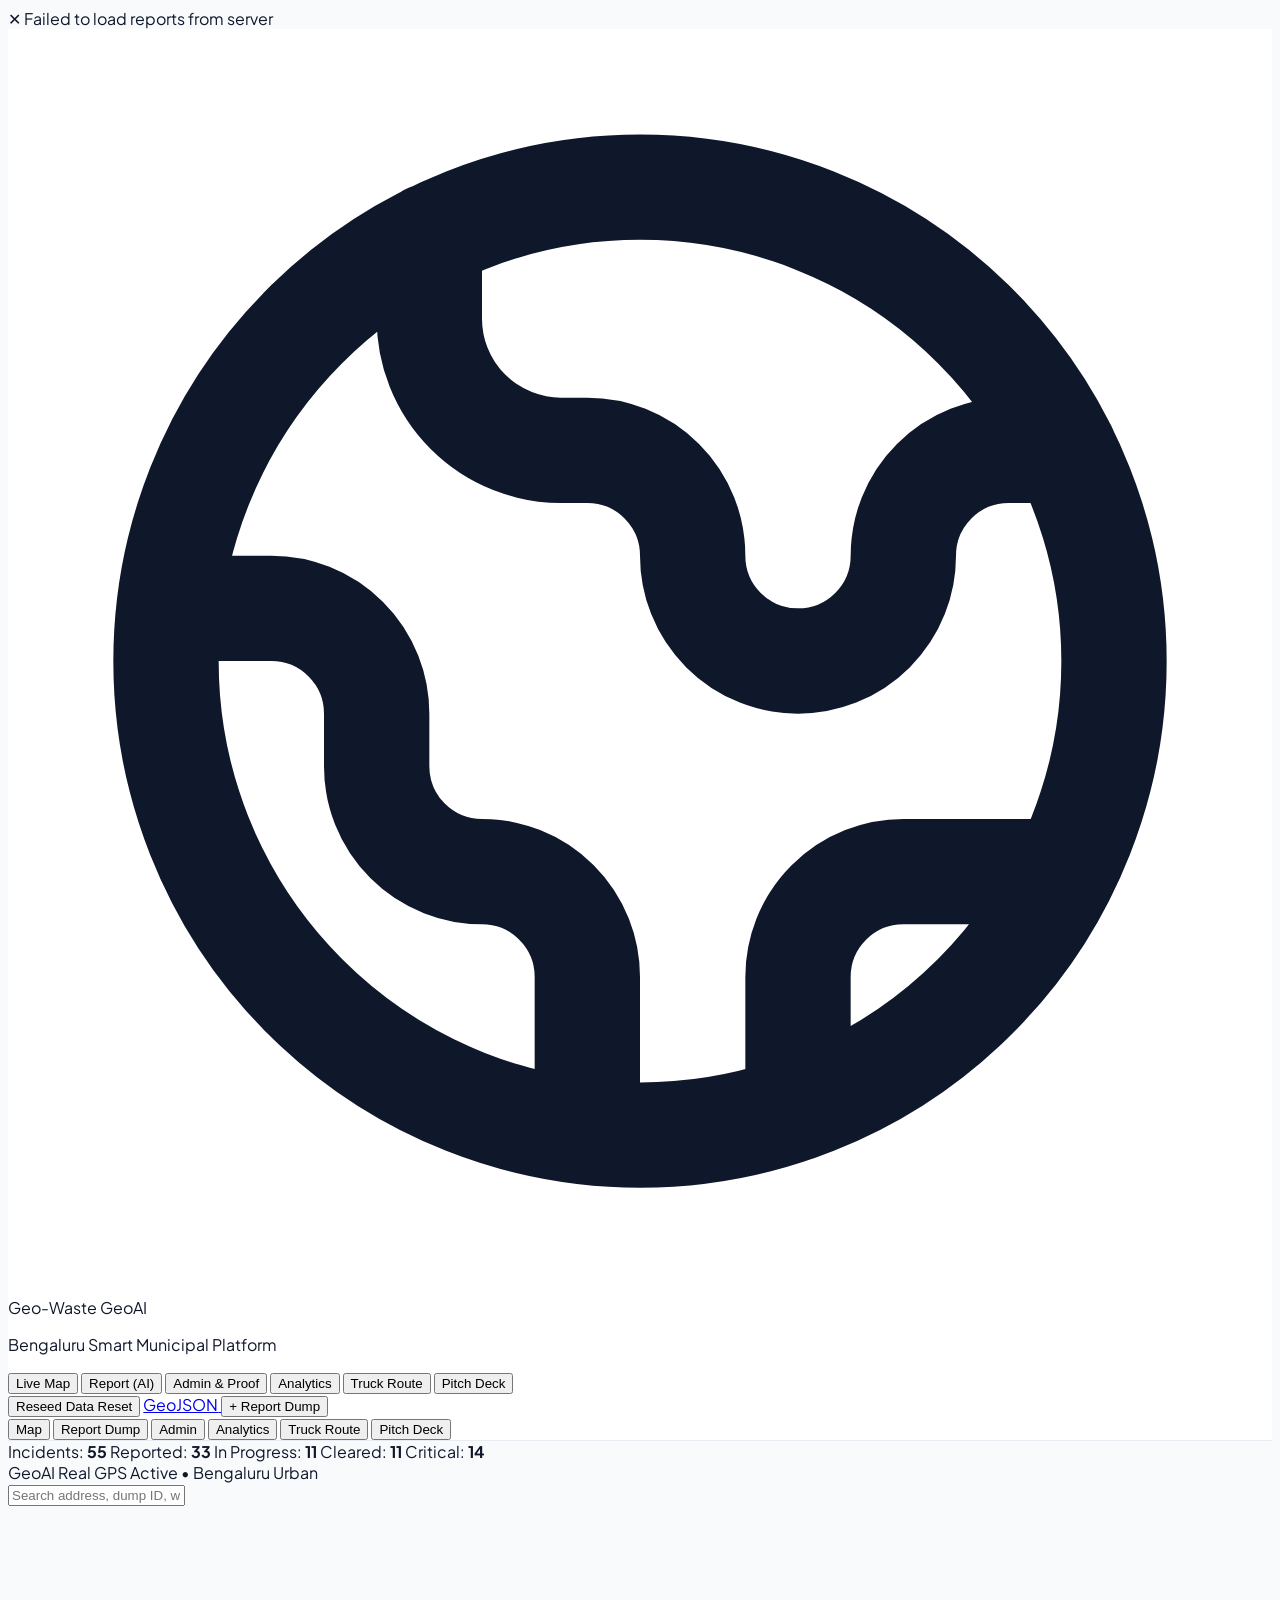
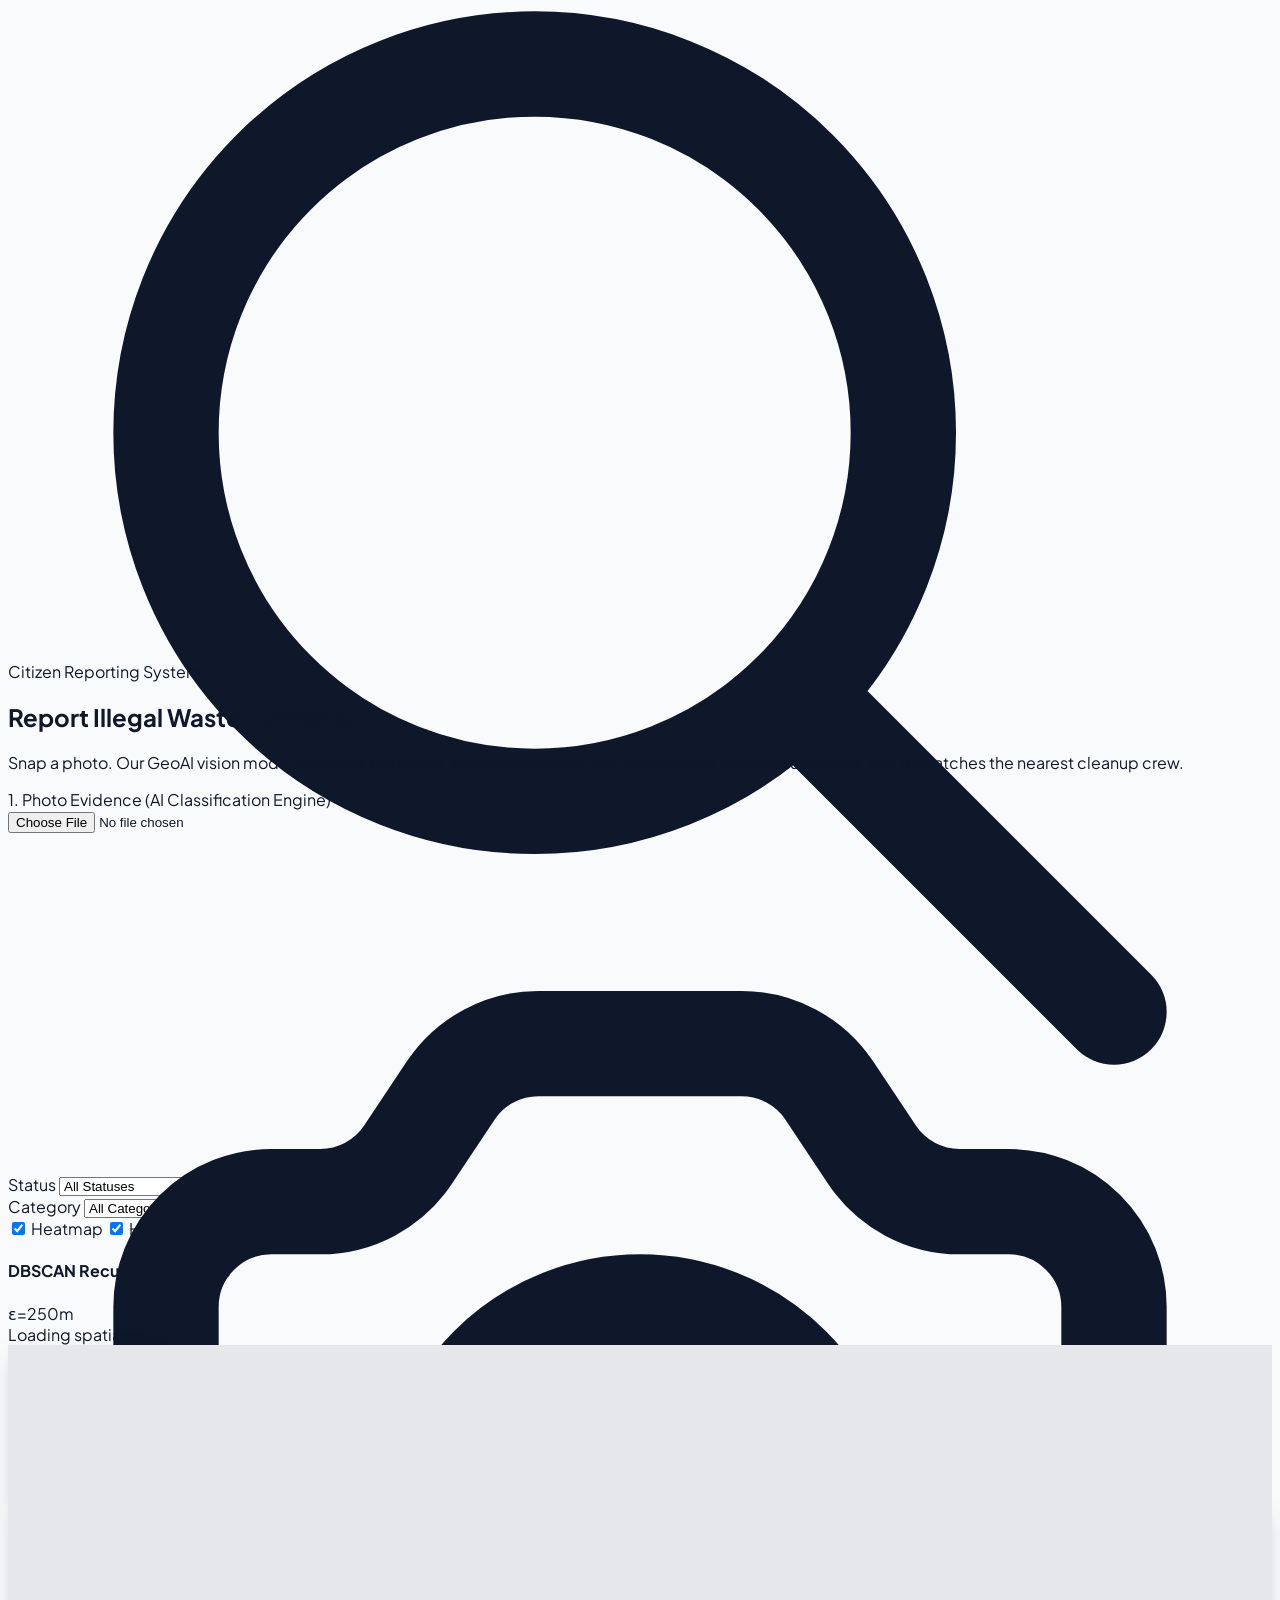
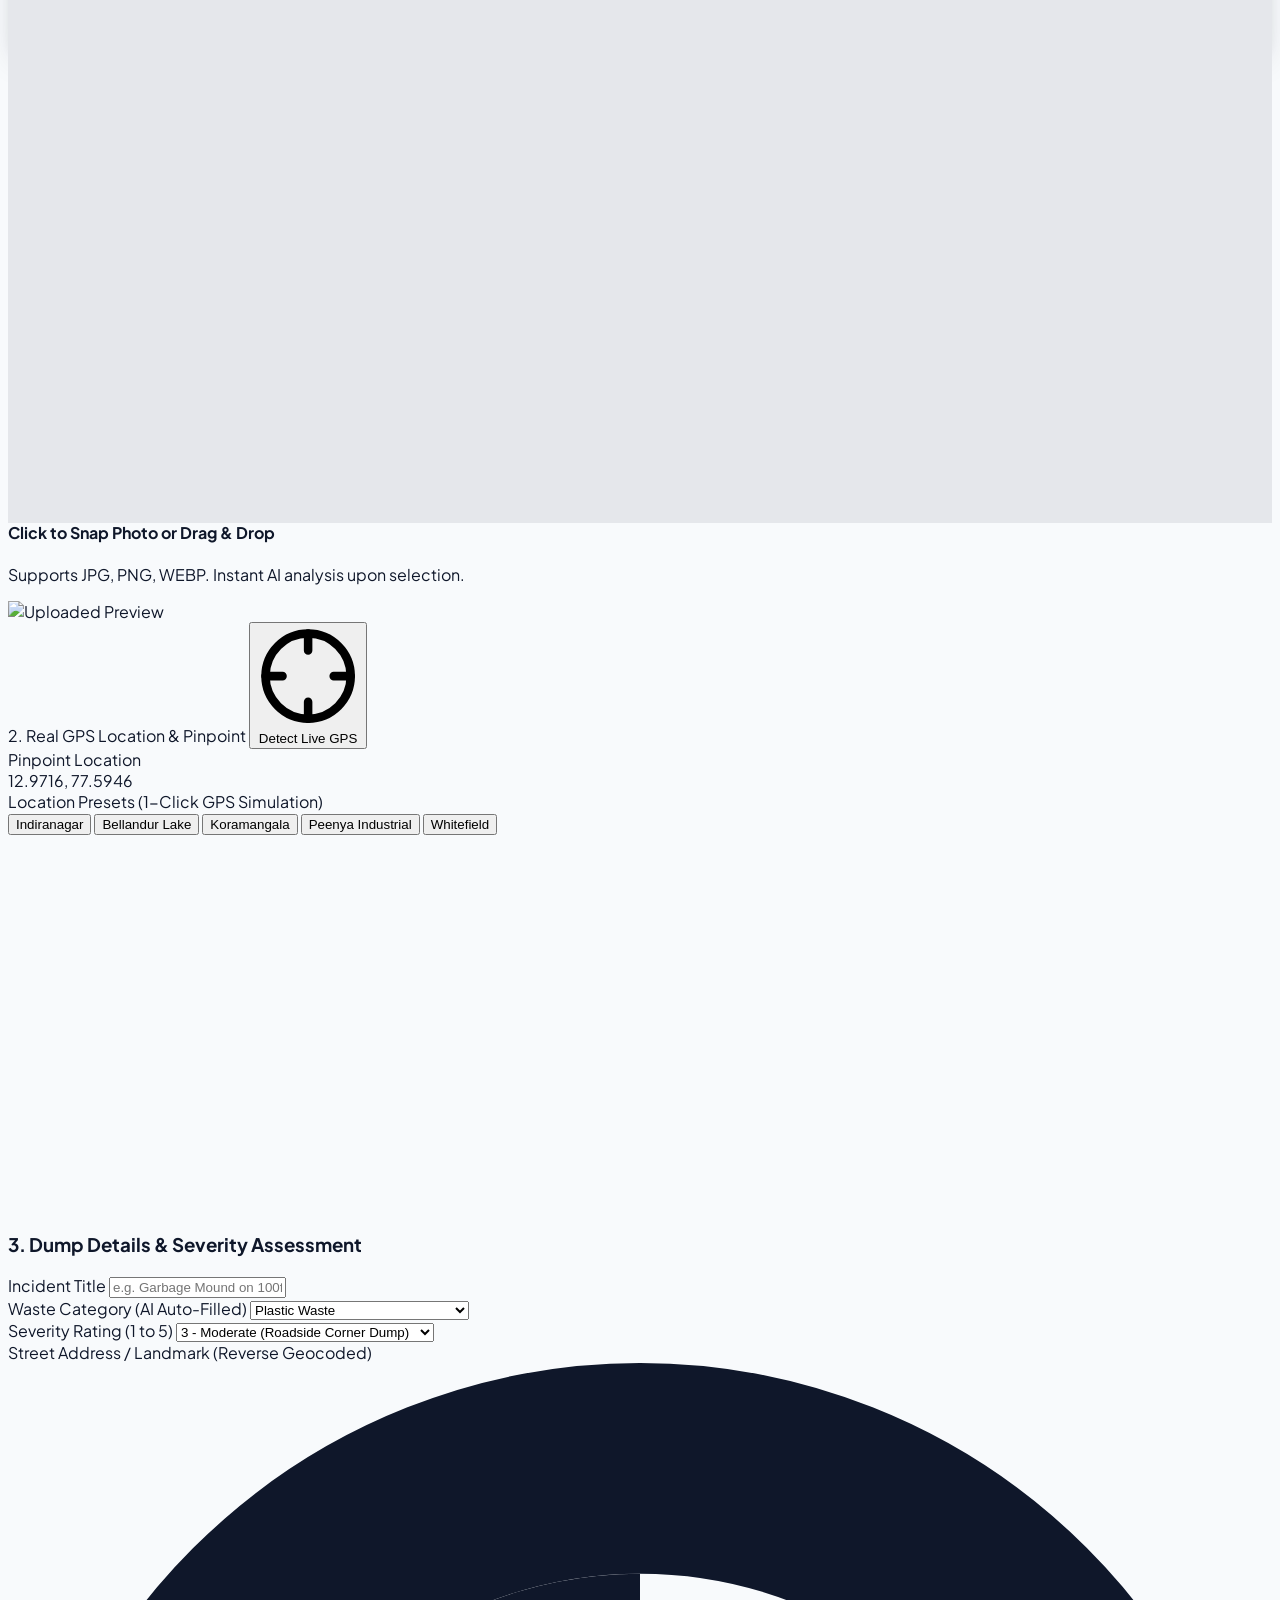
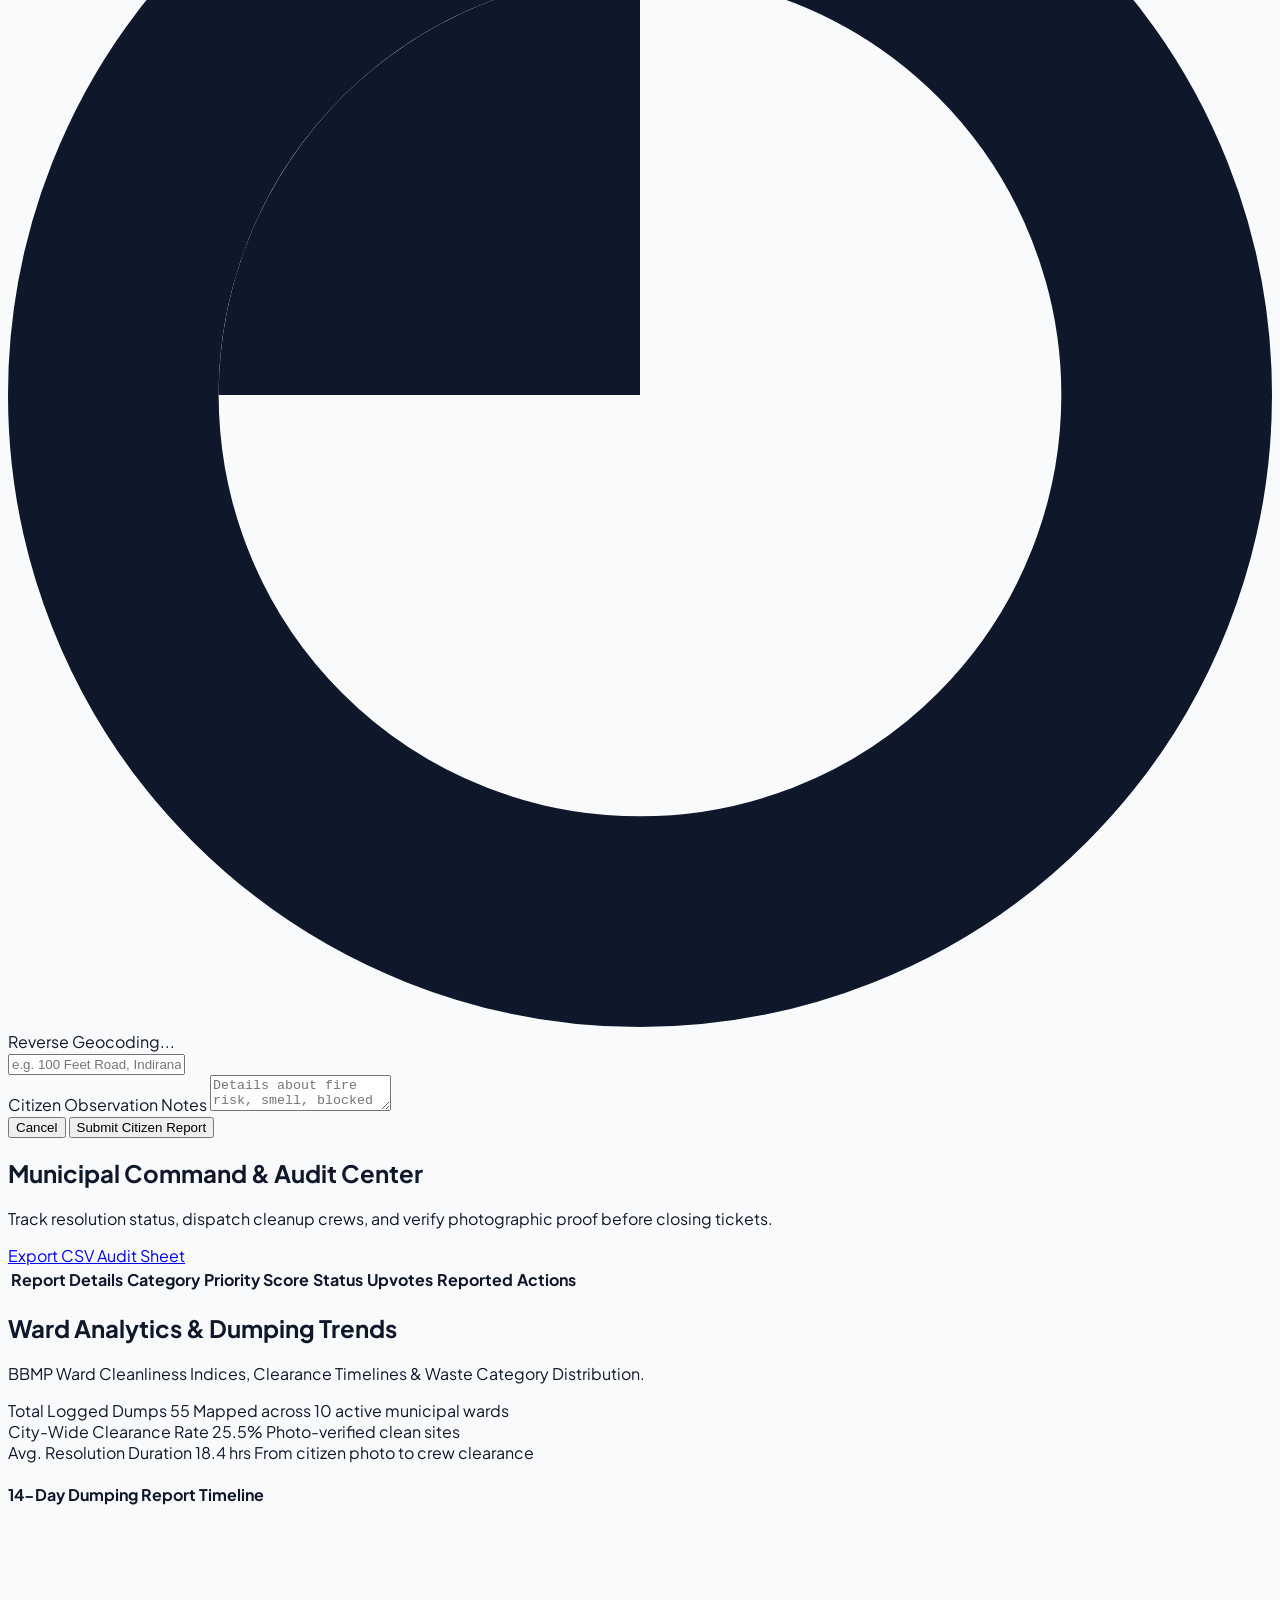
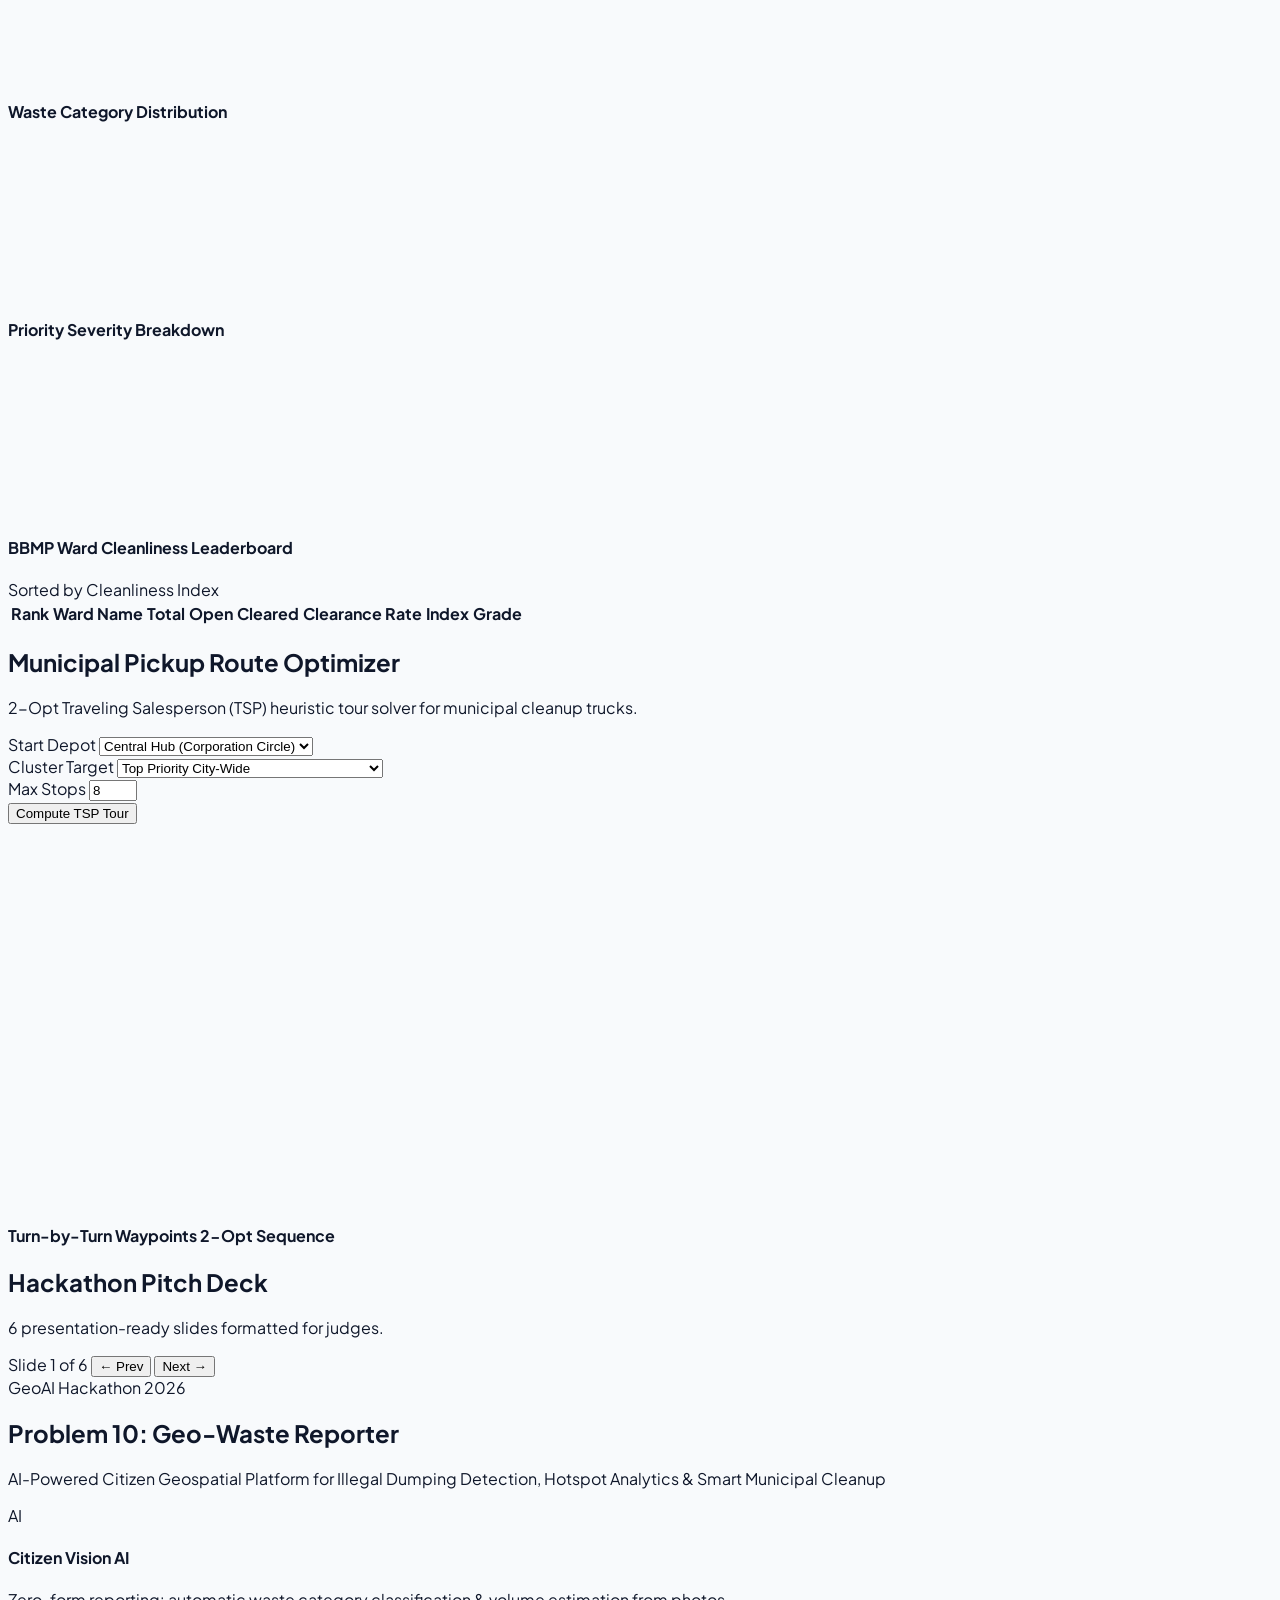
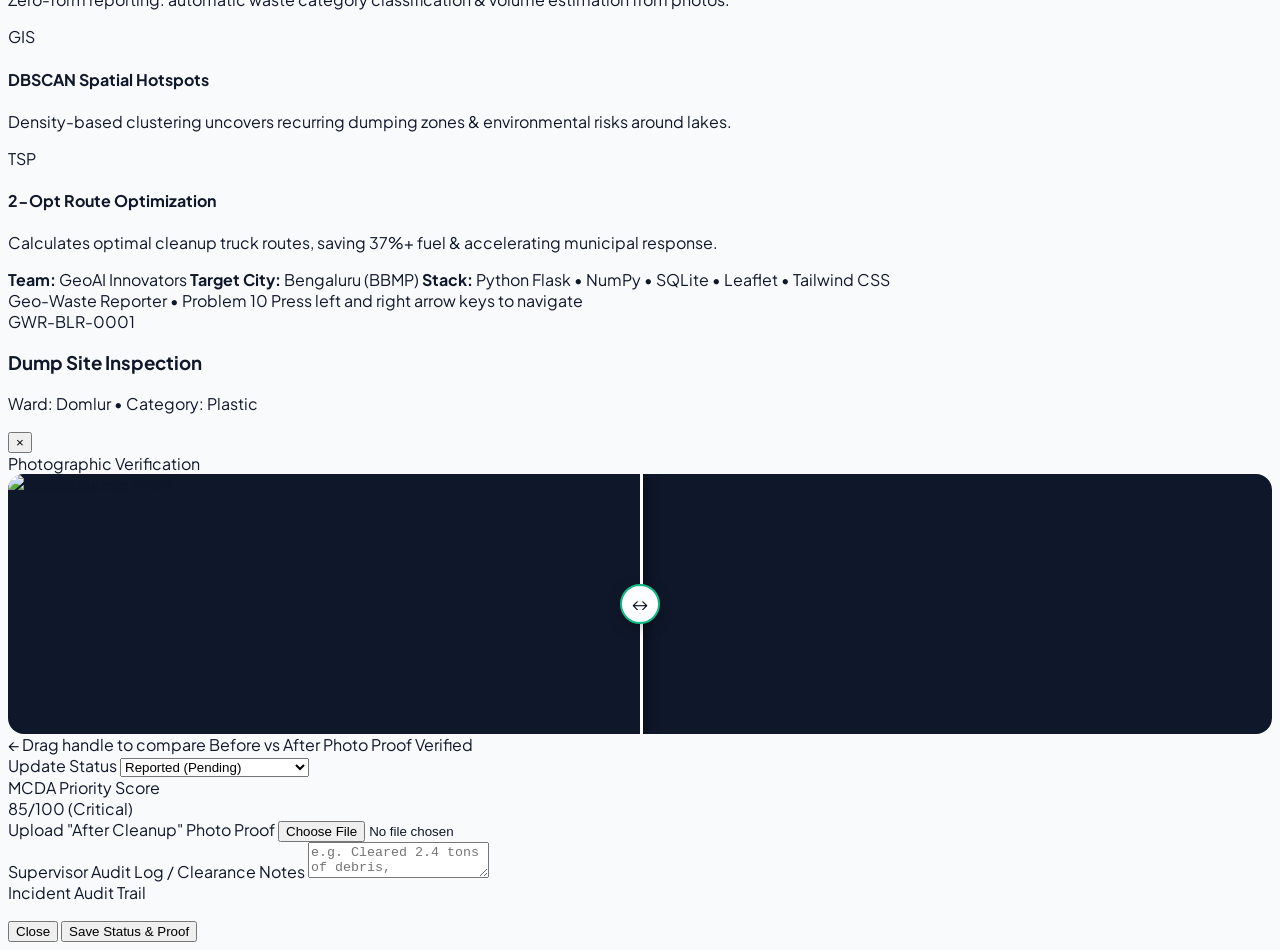
==== static/index.html @ 6b2dd048 "Type-aware urgency scoring, hazard escalation, OSM receptor data" ====
<!DOCTYPE html>
<html lang="en">
<head>
  <meta charset="UTF-8">
  <meta name="viewport" content="width=device-width, initial-scale=1.0">
  <title>Geo-Waste Reporter | AI & Geospatial Citizen Waste Platform</title>

  <!-- Tailwind CSS CDN -->
  <script src="https://cdn.tailwindcss.com"></script>

  <!-- Leaflet CSS & JS -->
  <link rel="stylesheet" href="https://unpkg.com/leaflet@1.9.4/dist/leaflet.css" integrity="sha256-p4NxAoJBhIIN+hmNHrzRCf9tD/miZyoHS5obTRR9BMY=" crossorigin="" />
  <script src="https://unpkg.com/leaflet@1.9.4/dist/leaflet.js" integrity="sha256-20nQCchB9co0qIjJZRGuk2/Z9VM+kNiyxNV1lvTlZBo=" crossorigin=""></script>

  <!-- Leaflet Heatmap Plugin -->
  <script src="https://unpkg.com/leaflet.heat@0.2.0/dist/leaflet-heat.js"></script>

  <!-- Chart.js CDN -->
  <script src="https://cdn.jsdelivr.net/npm/chart.js@4.4.1/dist/chart.umd.min.js"></script>

  <!-- Custom CSS -->
  <link rel="stylesheet" href="/static/css/style.css?v=7">
  <style id="map-layout-fix">
    /* Deterministic Live Map layout (does not depend on Tailwind's runtime) */
    #map-view { height: calc(100vh - 122px); min-height: 560px; }
    #map-view > div.relative { position: relative; flex: 1 1 0%; min-width: 0; height: 100%; min-height: 560px; }
    #main-map { position: absolute !important; top: 0; right: 0; bottom: 0; left: 0; width: auto !important; height: auto !important; min-height: 0 !important; background: #e5e7eb; }
    @media (max-width: 767px) { #map-view { height: auto; } #map-view > div.relative { height: 70vh; } }
  </style>

</head>
<body class="bg-slate-50 text-slate-800 min-h-screen flex flex-col antialiased selection:bg-emerald-500 selection:text-white">

  <!-- Toast Notification Container -->
  <div id="toast-container" class="fixed bottom-6 right-6 z-50 flex flex-col space-y-2 pointer-events-none"></div>

  <!-- Header & Navigation -->
  <header class="glass-header sticky top-0 z-40">
    <div class="max-w-7xl mx-auto px-4 sm:px-6 lg:px-8">
      <div class="flex items-center justify-between h-16">
        <!-- Brand Logo -->
        <div class="flex items-center space-x-3 cursor-pointer group" onclick="switchTab('map-view')">
          <div class="w-10 h-10 rounded-2xl bg-gradient-to-tr from-emerald-600 to-teal-500 flex items-center justify-center text-white shadow-md shadow-emerald-500/20 group-hover:scale-105 transition-transform">
            <svg class="w-5 h-5" fill="none" stroke="currentColor" viewBox="0 0 24 24"><path stroke-linecap="round" stroke-linejoin="round" stroke-width="2" d="M3.055 11H5a2 2 0 012 2v1a2 2 0 002 2 2 2 0 012 2v2.945M8 3.935V5.5A2.5 2.5 0 0010.5 8h.5a2 2 0 012 2 2 2 0 104 0 2 2 0 012-2h1.064M15 20.488V18a2 2 0 012-2h3.064M21 12a9 9 0 11-18 0 9 9 0 0118 0z"></path></svg>
          </div>
          <div>
            <div class="flex items-center space-x-2">
              <span class="font-extrabold text-lg text-slate-900 tracking-tight">Geo-Waste</span>
              <span class="bg-emerald-100/80 text-emerald-800 text-[10px] font-extrabold px-2 py-0.5 rounded-full uppercase tracking-wider border border-emerald-200/60">GeoAI</span>
            </div>
            <p class="text-[11px] text-slate-500 font-medium">Bengaluru Smart Municipal Platform</p>
          </div>
        </div>

        <!-- Navigation Tabs -->
        <nav class="hidden md:flex items-center space-x-1.5 bg-slate-100/80 p-1 rounded-2xl border border-slate-200/60">
          <button data-tab="map-view" class="nav-tab-btn flex items-center px-3.5 py-1.5 rounded-xl text-xs font-bold bg-white text-emerald-700 shadow-xs transition-all">
            <span>Live Map</span>
          </button>
          <button data-tab="report-view" class="nav-tab-btn flex items-center px-3.5 py-1.5 rounded-xl text-xs font-semibold text-slate-600 hover:text-slate-900 transition-all">
            <span>Report (AI)</span>
          </button>
          <button data-tab="admin-view" class="nav-tab-btn flex items-center px-3.5 py-1.5 rounded-xl text-xs font-semibold text-slate-600 hover:text-slate-900 transition-all">
            <span>Admin &amp; Proof</span>
          </button>
          <button data-tab="analytics-view" class="nav-tab-btn flex items-center px-3.5 py-1.5 rounded-xl text-xs font-semibold text-slate-600 hover:text-slate-900 transition-all">
            <span>Analytics</span>
          </button>
          <button data-tab="route-view" class="nav-tab-btn flex items-center px-3.5 py-1.5 rounded-xl text-xs font-semibold text-slate-600 hover:text-slate-900 transition-all">
            <span>Truck Route</span>
          </button>
          <button data-tab="slides-view" class="nav-tab-btn flex items-center px-3.5 py-1.5 rounded-xl text-xs font-semibold text-slate-600 hover:text-slate-900 transition-all">
            <span>Pitch Deck</span>
          </button>
        </nav>

        <!-- Right Quick Actions -->
        <div class="flex items-center space-x-2">
          <button id="btn-reseed" title="Admin only: DELETES ALL reports and loads 55 demo reports" class="text-xs px-3 py-1.5 bg-white hover:bg-slate-100 text-slate-700 border border-slate-200 rounded-xl font-semibold shadow-xs transition-all flex items-center space-x-1">
            <span class="hidden sm:inline">Reseed Data</span>
            <span class="sm:hidden">Reset</span>
          </button>
          <a href="/api/export/geojson" download="geo_waste_reports.geojson" class="text-xs px-3 py-1.5 bg-white hover:bg-slate-100 text-slate-700 border border-slate-200 rounded-xl font-semibold shadow-xs transition-all hidden sm:flex items-center">
            <span>GeoJSON</span>
          </a>
          <button onclick="switchTab('report-view')" class="text-xs font-bold px-4 py-1.5 bg-emerald-600 hover:bg-emerald-700 text-white rounded-xl shadow-sm shadow-emerald-600/30 transition-all flex items-center space-x-1">
            <span>+ Report Dump</span>
          </button>
        </div>
      </div>
    </div>

    <!-- Mobile Navigation Scroll -->
    <div class="md:hidden flex overflow-x-auto px-4 py-2 space-x-2 border-t border-slate-200/60 bg-white/70">
      <button data-tab="map-view" class="nav-tab-btn px-3 py-1 text-xs font-bold whitespace-nowrap rounded-lg bg-emerald-50 text-emerald-800">Map</button>
      <button data-tab="report-view" class="nav-tab-btn px-3 py-1 text-xs font-medium whitespace-nowrap rounded-lg text-slate-600">Report Dump</button>
      <button data-tab="admin-view" class="nav-tab-btn px-3 py-1 text-xs font-medium whitespace-nowrap rounded-lg text-slate-600">Admin</button>
      <button data-tab="analytics-view" class="nav-tab-btn px-3 py-1 text-xs font-medium whitespace-nowrap rounded-lg text-slate-600">Analytics</button>
      <button data-tab="route-view" class="nav-tab-btn px-3 py-1 text-xs font-medium whitespace-nowrap rounded-lg text-slate-600">Truck Route</button>
      <button data-tab="slides-view" class="nav-tab-btn px-3 py-1 text-xs font-medium whitespace-nowrap rounded-lg text-slate-600">Pitch Deck</button>
    </div>
  </header>

  <!-- Top Real-Time KPI Strip -->
  <section class="bg-white/80 border-b border-slate-200/70 px-4 py-2 text-xs font-medium text-slate-600">
    <div class="max-w-7xl mx-auto flex flex-wrap items-center justify-between gap-2">
      <div class="flex items-center space-x-4">
        <span>Incidents: <strong id="kpi-total" class="text-slate-900 font-bold">55</strong></span>
        <span class="text-rose-600 flex items-center space-x-1">
          <span class="w-1.5 h-1.5 rounded-full bg-rose-500"></span>
          <span>Reported: <strong id="kpi-reported" class="font-bold">33</strong></span>
        </span>
        <span class="text-amber-600 flex items-center space-x-1">
          <span class="w-1.5 h-1.5 rounded-full bg-amber-500"></span>
          <span>In Progress: <strong id="kpi-progress" class="font-bold">11</strong></span>
        </span>
        <span class="text-emerald-600 flex items-center space-x-1">
          <span class="w-1.5 h-1.5 rounded-full bg-emerald-500"></span>
          <span>Cleared: <strong id="kpi-cleared" class="font-bold">11</strong></span>
        </span>
        <span class="text-purple-600 flex items-center space-x-1">
          <span class="w-1.5 h-1.5 rounded-full bg-purple-500"></span>
          <span>Critical: <strong id="kpi-critical" class="font-bold">14</strong></span>
        </span>
      </div>
      <div class="flex items-center space-x-2 text-[11px] text-slate-500">
        <span class="w-2 h-2 rounded-full bg-emerald-500 animate-pulse"></span>
        <span>GeoAI Real GPS Active &bull; Bengaluru Urban</span>
      </div>
    </div>
  </section>

  <!-- MAIN TAB CONTENT CONTAINER -->
  <main class="flex-1 flex flex-col">

    <!-- ========================================== -->
    <!-- TAB 1: LIVE MAP & HOTSPOTS -->
    <!-- ========================================== -->
    <section id="map-view" class="tab-section flex-1 flex flex-col md:flex-row h-[calc(100vh-106px)] overflow-hidden relative">
      
      <!-- Left Collapsible Sidebar: Filters & Hotspots -->
      <aside class="w-full md:w-80 lg:w-96 bg-white/95 backdrop-blur-md border-r border-slate-200/80 flex flex-col h-full shadow-sm z-20">
        
        <!-- Search & Filter Controls -->
        <div class="p-4 border-b border-slate-100 space-y-3">
          <div class="relative">
            <input id="filter-search" type="text" placeholder="Search address, dump ID, ward..." class="w-full text-xs pl-8 pr-3 py-2 bg-slate-50 border border-slate-200 rounded-xl focus:outline-none focus:ring-2 focus:ring-emerald-500 transition-all" />
            <svg class="w-3.5 h-3.5 text-slate-400 absolute left-2.5 top-2.5" fill="none" stroke="currentColor" viewBox="0 0 24 24"><path stroke-linecap="round" stroke-linejoin="round" stroke-width="2" d="M21 21l-6-6m2-5a7 7 0 11-14 0 7 7 0 0114 0z"></path></svg>
          </div>

          <div class="grid grid-cols-2 gap-2 text-xs">
            <div>
              <label class="block text-[10px] font-bold text-slate-400 uppercase tracking-wider mb-1">Status</label>
              <select id="filter-status" class="w-full px-2.5 py-1.5 bg-slate-50 border border-slate-200 rounded-xl text-slate-800 font-medium focus:ring-2 focus:ring-emerald-500">
                <option value="All">All Statuses</option>
                <option value="Reported">Reported (Pending)</option>
                <option value="In Progress">In Progress</option>
                <option value="Cleared">Cleared (Verified)</option>
              </select>
            </div>
            <div>
              <label class="block text-[10px] font-bold text-slate-400 uppercase tracking-wider mb-1">Category</label>
              <select id="filter-category" class="w-full px-2.5 py-1.5 bg-slate-50 border border-slate-200 rounded-xl text-slate-800 font-medium focus:ring-2 focus:ring-emerald-500">
                <option value="All">All Categories</option>
                <option value="Plastic Waste">Plastic Waste</option>
                <option value="Construction & Demolition Debris">C&amp;D Debris</option>
                <option value="Organic / Biodegradable Waste">Organic Waste</option>
                <option value="Electronic Waste (E-Waste)">E-Waste</option>
                <option value="Hazardous / Medical Waste">Hazardous Waste</option>
                <option value="Mixed Municipal Solid Waste">Mixed MSW</option>
              </select>
            </div>
          </div>

          <!-- Layer Toggles -->
          <div class="pt-2 border-t border-slate-100 flex items-center justify-between text-xs text-slate-700 font-medium">
            <label class="flex items-center space-x-1.5 cursor-pointer hover:text-slate-900">
              <input type="checkbox" id="toggle-heat" checked class="rounded text-emerald-600 focus:ring-emerald-500" />
              <span>Heatmap</span>
            </label>
            <label class="flex items-center space-x-1.5 cursor-pointer hover:text-slate-900">
              <input type="checkbox" id="toggle-clusters" checked class="rounded text-rose-600 focus:ring-rose-500" />
              <span>Hotspots</span>
            </label>
            <label class="flex items-center space-x-1.5 cursor-pointer hover:text-slate-900">
              <input type="checkbox" id="toggle-wards" checked class="rounded text-blue-600 focus:ring-blue-500" />
              <span>Wards</span>
            </label>
          </div>
        </div>

        <!-- DBSCAN Hotspots List -->
        <div class="flex-1 overflow-y-auto p-4 space-y-3">
          <div class="flex items-center justify-between">
            <h4 class="font-bold text-xs text-slate-900 uppercase tracking-wider">
              DBSCAN Recurring Hotspots
            </h4>
            <span class="text-[10px] bg-rose-50 text-rose-700 font-bold px-2 py-0.5 rounded-full border border-rose-200">&epsilon;=250m</span>
          </div>

          <div id="ranked-hotspots-list" class="space-y-2.5">
            <div class="p-4 bg-slate-50 rounded-2xl text-center text-xs text-slate-400">Loading spatial clusters...</div>
          </div>
        </div>
      </aside>

      <!-- Main Map View -->
      <div class="flex-1 relative h-full">
        <div id="main-map" class="h-full w-full"></div>

        <!-- Floating Real GPS Locate Button -->
        <div class="absolute top-4 left-4 z-30">
          <button id="btn-map-locate-me" class="glass-floating px-3.5 py-2 rounded-2xl text-xs font-bold text-slate-800 hover:text-blue-600 flex items-center space-x-2 transition-all hover:scale-105 active:scale-95 shadow-md">
            <svg class="w-4 h-4 text-blue-600" fill="none" stroke="currentColor" viewBox="0 0 24 24"><circle cx="12" cy="12" r="10" stroke-width="2"></circle><path stroke-linecap="round" stroke-linejoin="round" stroke-width="2" d="M12 2v4m0 12v4M2 12h4m12 0h4"></path></svg>
            <span>Locate Me (Real GPS)</span>
          </button>
        </div>

        <!-- Floating Map Legend -->
        <div class="absolute bottom-6 left-6 z-30 glass-floating p-3.5 rounded-2xl text-xs text-slate-700 space-y-1.5 max-w-xs pointer-events-auto">
          <h5 class="font-extrabold text-[10px] uppercase tracking-wider text-slate-400 mb-1">Status Key</h5>
          <div class="flex items-center space-x-2">
            <span class="w-3 h-3 rounded-full bg-rose-500 border-2 border-white shadow-xs"></span>
            <span class="text-slate-800 font-medium">Reported (Pending Cleanup)</span>
          </div>
          <div class="flex items-center space-x-2">
            <span class="w-3 h-3 rounded-full bg-amber-500 border-2 border-white shadow-xs"></span>
            <span class="text-slate-800 font-medium">In Progress (Crew Dispatched)</span>
          </div>
          <div class="flex items-center space-x-2">
            <span class="w-3 h-3 rounded-full bg-emerald-500 border-2 border-white shadow-xs"></span>
            <span class="text-slate-800 font-medium">Cleared (Verified with Proof)</span>
          </div>
          <div class="pt-1.5 border-t border-slate-100 text-[10px] text-slate-500">
            Dashed Circles: DBSCAN Clusters &bull; Polygons: BBMP Wards
          </div>
        </div>
      </div>
    </section>

    <!-- ========================================== -->
    <!-- TAB 2: CITIZEN REPORT FORM (REAL GPS + AI) -->
    <!-- ========================================== -->
    <section id="report-view" class="tab-section hidden max-w-6xl mx-auto px-4 py-8 w-full">
      <div class="bg-white rounded-3xl shadow-sm border border-slate-200/80 overflow-hidden">
        
        <!-- Header Banner -->
        <div class="bg-gradient-to-r from-emerald-600 via-teal-600 to-emerald-700 p-6 md:p-8 text-white relative">
          <div class="relative z-10">
            <span class="text-[11px] font-extrabold uppercase tracking-widest text-emerald-200 bg-white/10 px-2.5 py-0.5 rounded-full border border-white/20">
              Citizen Reporting System
            </span>
            <h2 class="text-2xl md:text-3xl font-extrabold mt-1.5 tracking-tight">Report Illegal Waste Dumping</h2>
            <p class="text-xs md:text-sm text-emerald-100 mt-1 max-w-2xl">
              Snap a photo. Our GeoAI vision model classifies the waste, auto-detects real GPS coordinates, verifies duplicates, and dispatches the nearest cleanup crew.
            </p>
          </div>
        </div>

        <form id="report-waste-form" class="p-6 md:p-8 space-y-8">
          
          <div class="grid grid-cols-1 lg:grid-cols-2 gap-8">
            
            <!-- Left Column: Photo Upload & AI Vision Results -->
            <div class="space-y-6">
              <div>
                <label class="block text-sm font-extrabold text-slate-900 mb-2">
                  1. Photo Evidence (AI Classification Engine)
                </label>
                
                <!-- Upload Dropzone -->
                <div id="upload-dropzone-box" class="upload-dropzone border-2 border-dashed border-slate-200 rounded-3xl p-6 text-center transition-all cursor-pointer relative bg-slate-50/60" onclick="document.getElementById('photo-upload-input').click()">
                  <input type="file" id="photo-upload-input" accept="image/*" class="hidden" />
                  
                  <div id="photo-placeholder-box" class="py-4">
                    <div class="w-14 h-14 mx-auto mb-3 rounded-2xl bg-emerald-50 text-emerald-600 flex items-center justify-center shadow-xs">
                      <svg class="w-7 h-7" fill="none" stroke="currentColor" viewBox="0 0 24 24"><path stroke-linecap="round" stroke-linejoin="round" stroke-width="2" d="M3 9a2 2 0 012-2h.93a2 2 0 001.664-.89l.812-1.22A2 2 0 0110.07 4h3.86a2 2 0 011.664.89l.812 1.22A2 2 0 0018.07 7H19a2 2 0 012 2v9a2 2 0 01-2 2H5a2 2 0 01-2-2V9z"></path><circle cx="12" cy="13" r="4" stroke-width="2"></circle></svg>
                    </div>
                    <h4 class="font-bold text-sm text-slate-800">Click to Snap Photo or Drag &amp; Drop</h4>
                    <p class="text-xs text-slate-500 mt-1">Supports JPG, PNG, WEBP. Instant AI analysis upon selection.</p>
                  </div>
                  
                  <img id="photo-preview-img" alt="Uploaded Preview" class="hidden max-h-56 mx-auto rounded-2xl object-cover shadow-md border border-slate-200" />
                </div>
              </div>

              <!-- AI Analysis Result Panel -->
              <div id="ai-results-panel" class="hidden">
                <!-- Dynamically rendered via reporting.js -->
              </div>
            </div>

            <!-- Right Column: Real GPS Location & Pinpoint Picker -->
            <div class="space-y-6">
              <div>
                <div class="flex items-center justify-between mb-2">
                  <label class="block text-sm font-extrabold text-slate-900">
                    2. Real GPS Location &amp; Pinpoint
                  </label>
                  <button type="button" id="btn-get-gps" class="text-xs px-3.5 py-1.5 bg-blue-50 hover:bg-blue-100 text-blue-700 rounded-xl font-bold border border-blue-200/80 transition-all flex items-center space-x-1.5 shadow-xs">
                    <svg class="w-3.5 h-3.5" fill="none" stroke="currentColor" viewBox="0 0 24 24"><circle cx="12" cy="12" r="10" stroke-width="2"></circle><path stroke-linecap="round" stroke-linejoin="round" stroke-width="2" d="M12 2v4m0 12v4M2 12h4m12 0h4"></path></svg>
                    <span>Detect Live GPS</span>
                  </button>
                </div>

                <!-- GPS Status Bar -->
                <div class="flex items-center justify-between bg-slate-50 p-2.5 rounded-2xl border border-slate-200/80 mb-3 text-xs">
                  <div id="gps-status-pill" class="flex items-center space-x-1.5 px-2.5 py-1 rounded-full text-xs font-semibold bg-slate-100 text-slate-700 border border-slate-200">
                    <span class="w-2 h-2 rounded-full bg-blue-500"></span>
                    <span>Pinpoint Location</span>
                  </div>
                  <div class="font-mono text-slate-600 text-[11px]">
                    <span id="coord-display">12.9716, 77.5946</span>
                  </div>
                </div>

                <!-- Quick Location Presets (For fast testing/demo) -->
                <div class="mb-3">
                  <span class="text-[10px] font-bold text-slate-400 uppercase tracking-wider block mb-1.5">
                    Location Presets (1-Click GPS Simulation)
                  </span>
                  <div class="flex flex-wrap gap-1.5">
                    <button type="button" class="btn-gps-preset text-[11px] px-2.5 py-1 bg-white hover:bg-slate-100 text-slate-700 font-semibold rounded-lg border border-slate-200 shadow-xs" data-preset="indiranagar">
                      Indiranagar
                    </button>
                    <button type="button" class="btn-gps-preset text-[11px] px-2.5 py-1 bg-white hover:bg-slate-100 text-slate-700 font-semibold rounded-lg border border-slate-200 shadow-xs" data-preset="bellandur">
                      Bellandur Lake
                    </button>
                    <button type="button" class="btn-gps-preset text-[11px] px-2.5 py-1 bg-white hover:bg-slate-100 text-slate-700 font-semibold rounded-lg border border-slate-200 shadow-xs" data-preset="koramangala">
                      Koramangala
                    </button>
                    <button type="button" class="btn-gps-preset text-[11px] px-2.5 py-1 bg-white hover:bg-slate-100 text-slate-700 font-semibold rounded-lg border border-slate-200 shadow-xs" data-preset="peenya">
                      Peenya Industrial
                    </button>
                    <button type="button" class="btn-gps-preset text-[11px] px-2.5 py-1 bg-white hover:bg-slate-100 text-slate-700 font-semibold rounded-lg border border-slate-200 shadow-xs" data-preset="whitefield">
                      Whitefield
                    </button>
                  </div>
                </div>

                <!-- Duplicate Alert Notification -->
                <div id="duplicate-inline-alert" class="hidden mb-3"></div>

                <!-- Interactive Mini Map Picker -->
                <div class="h-60 rounded-3xl overflow-hidden border border-slate-200 shadow-sm relative">
                  <div id="picker-map" class="h-full w-full"></div>
                </div>

                <input type="hidden" id="report-lat" value="12.9716" />
                <input type="hidden" id="report-lon" value="77.5946" />
              </div>
            </div>
          </div>

          <!-- Step 3: Incident Details Form -->
          <div class="pt-6 border-t border-slate-100">
            <h3 class="text-sm font-extrabold text-slate-900 mb-4">3. Dump Details &amp; Severity Assessment</h3>
            
            <div class="grid grid-cols-1 md:grid-cols-2 gap-4 text-xs">
              <div class="md:col-span-2">
                <label class="block text-[11px] font-bold text-slate-700 uppercase tracking-wider mb-1">Incident Title</label>
                <input type="text" id="report-title" placeholder="e.g. Garbage Mound on 100ft Road" class="w-full px-3.5 py-2.5 bg-slate-50 border border-slate-200 rounded-xl focus:ring-2 focus:ring-emerald-500 font-semibold" required />
              </div>

              <div>
                <label class="block text-[11px] font-bold text-slate-700 uppercase tracking-wider mb-1">Waste Category (AI Auto-Filled)</label>
                <select id="report-category" class="w-full px-3.5 py-2.5 bg-slate-50 border border-slate-200 rounded-xl focus:ring-2 focus:ring-emerald-500 font-semibold">
                  <option value="Plastic Waste">Plastic Waste</option>
                  <option value="Construction & Demolition Debris">Construction &amp; Demolition Debris</option>
                  <option value="Organic / Biodegradable Waste">Organic / Biodegradable Waste</option>
                  <option value="Electronic Waste (E-Waste)">Electronic Waste (E-Waste)</option>
                  <option value="Hazardous / Medical Waste">Hazardous / Medical Waste</option>
                  <option value="Mixed Municipal Solid Waste">Mixed Municipal Solid Waste</option>
                </select>
              </div>

              <div>
                <label class="block text-[11px] font-bold text-slate-700 uppercase tracking-wider mb-1">Severity Rating (1 to 5)</label>
                <select id="report-severity" class="w-full px-3.5 py-2.5 bg-slate-50 border border-slate-200 rounded-xl focus:ring-2 focus:ring-emerald-500 font-semibold">
                  <option value="5">5 - Critical (Toxic / Blocking Lake Canal)</option>
                  <option value="4">4 - High (Large Demolition Rubble)</option>
                  <option value="3" selected>3 - Moderate (Roadside Corner Dump)</option>
                  <option value="2">2 - Low (Minor Dry Litter)</option>
                  <option value="1">1 - Minimal (Scattered wrappers)</option>
                </select>
              </div>

              <div class="md:col-span-2">
                <div class="flex items-center justify-between mb-1">
                  <label class="block text-[11px] font-bold text-slate-700 uppercase tracking-wider">
                    Street Address / Landmark (Reverse Geocoded)
                  </label>
                  <span id="geocode-indicator" class="hidden text-[10px] text-blue-600 font-bold flex items-center space-x-1">
                    <svg class="animate-spin h-3 w-3 inline" viewBox="0 0 24 24"><circle class="opacity-25" cx="12" cy="12" r="10" stroke="currentColor" stroke-width="4" fill="none"></circle><path class="opacity-75" fill="currentColor" d="M4 12a8 8 0 018-8v8H4z"></path></svg>
                    <span>Reverse Geocoding...</span>
                  </span>
                </div>
                <input type="text" id="report-address" placeholder="e.g. 100 Feet Road, Indiranagar, Bengaluru" class="w-full px-3.5 py-2.5 bg-slate-50 border border-slate-200 rounded-xl focus:ring-2 focus:ring-emerald-500 font-medium" />
              </div>

              <div class="md:col-span-2">
                <label class="block text-[11px] font-bold text-slate-700 uppercase tracking-wider mb-1">Citizen Observation Notes</label>
                <textarea id="report-desc" rows="2" placeholder="Details about fire risk, smell, blocked storm drains, or repeat midnight dumping..." class="w-full px-3.5 py-2.5 bg-slate-50 border border-slate-200 rounded-xl focus:ring-2 focus:ring-emerald-500"></textarea>
              </div>
            </div>
          </div>

          <!-- Submit Buttons -->
          <div class="pt-6 border-t border-slate-100 flex items-center justify-end space-x-3">
            <button type="button" onclick="switchTab('map-view')" class="px-5 py-2.5 rounded-xl border border-slate-200 text-slate-700 text-xs font-bold hover:bg-slate-50 transition-all">
              Cancel
            </button>
            <button type="submit" id="btn-submit-report" class="px-7 py-2.5 rounded-xl bg-emerald-600 hover:bg-emerald-700 text-white text-xs font-extrabold shadow-md shadow-emerald-600/30 transition-all hover:scale-[1.02] active:scale-[0.98]">
              Submit Citizen Report
            </button>
          </div>
        </form>
      </div>
    </section>

    <!-- ========================================== -->
    <!-- TAB 3: MUNICIPAL ADMIN & PROOF -->
    <!-- ========================================== -->
    <section id="admin-view" class="tab-section hidden max-w-7xl mx-auto px-4 py-8 w-full">
      <div class="flex items-center justify-between mb-6">
        <div>
          <h2 class="text-2xl font-extrabold text-slate-900 tracking-tight">Municipal Command &amp; Audit Center</h2>
          <p class="text-xs text-slate-500 mt-0.5">Track resolution status, dispatch cleanup crews, and verify photographic proof before closing tickets.</p>
        </div>
        <div>
          <a href="/api/export/csv" download="geo_waste_reports.csv" class="px-4 py-2 bg-slate-900 hover:bg-slate-800 text-white rounded-xl text-xs font-bold shadow-sm transition-all flex items-center">
            <span>Export CSV Audit Sheet</span>
          </a>
        </div>
      </div>

      <div class="bg-white rounded-3xl shadow-sm border border-slate-200/80 overflow-hidden">
        <div class="overflow-x-auto">
          <table class="w-full text-left border-collapse text-xs">
            <thead>
              <tr class="bg-slate-50/80 border-b border-slate-200 text-[10px] font-extrabold text-slate-400 uppercase tracking-wider">
                <th class="py-3.5 px-4">Report Details</th>
                <th class="py-3.5 px-4">Category</th>
                <th class="py-3.5 px-4">Priority Score</th>
                <th class="py-3.5 px-4">Status</th>
                <th class="py-3.5 px-4">Upvotes</th>
                <th class="py-3.5 px-4">Reported</th>
                <th class="py-3.5 px-4 text-right">Actions</th>
              </tr>
            </thead>
            <tbody id="admin-reports-tbody">
              <!-- Dynamically populated via admin.js -->
            </tbody>
          </table>
        </div>
      </div>
    </section>

    <!-- ========================================== -->
    <!-- TAB 4: WARD ANALYTICS & TRENDS -->
    <!-- ========================================== -->
    <section id="analytics-view" class="tab-section hidden max-w-7xl mx-auto px-4 py-8 w-full space-y-6">
      <div>
        <h2 class="text-2xl font-extrabold text-slate-900 tracking-tight">Ward Analytics &amp; Dumping Trends</h2>
        <p class="text-xs text-slate-500 mt-0.5">BBMP Ward Cleanliness Indices, Clearance Timelines &amp; Waste Category Distribution.</p>
      </div>

      <!-- Highlights -->
      <div class="grid grid-cols-1 md:grid-cols-3 gap-4">
        <div class="bg-white p-5 rounded-3xl border border-slate-200/80 shadow-xs">
          <span class="text-[10px] font-extrabold text-slate-400 uppercase tracking-wider block">Total Logged Dumps</span>
          <span id="analytics-total" class="text-3xl font-extrabold text-slate-900 mt-1 block">55</span>
          <span class="text-xs text-slate-500 mt-1 block">Mapped across 10 active municipal wards</span>
        </div>
        <div class="bg-white p-5 rounded-3xl border border-slate-200/80 shadow-xs">
          <span class="text-[10px] font-extrabold text-slate-400 uppercase tracking-wider block">City-Wide Clearance Rate</span>
          <span id="analytics-rate" class="text-3xl font-extrabold text-emerald-600 mt-1 block">25.5%</span>
          <span class="text-xs text-slate-500 mt-1 block">Photo-verified clean sites</span>
        </div>
        <div class="bg-white p-5 rounded-3xl border border-slate-200/80 shadow-xs">
          <span class="text-[10px] font-extrabold text-slate-400 uppercase tracking-wider block">Avg. Resolution Duration</span>
          <span id="analytics-avg-time" class="text-3xl font-extrabold text-blue-600 mt-1 block">18.4 hrs</span>
          <span class="text-xs text-slate-500 mt-1 block">From citizen photo to crew clearance</span>
        </div>
      </div>

      <!-- Charts Row -->
      <div class="grid grid-cols-1 lg:grid-cols-3 gap-6">
        <div class="lg:col-span-2 bg-white p-6 rounded-3xl border border-slate-200/80 shadow-xs">
          <h4 class="font-bold text-sm text-slate-800 mb-4">14-Day Dumping Report Timeline</h4>
          <div class="h-64">
            <canvas id="chart-timeline"></canvas>
          </div>
        </div>
        <div class="bg-white p-6 rounded-3xl border border-slate-200/80 shadow-xs">
          <h4 class="font-bold text-sm text-slate-800 mb-4">Waste Category Distribution</h4>
          <div class="h-64">
            <canvas id="chart-category"></canvas>
          </div>
        </div>
      </div>

      <!-- Priority Distribution & Ward Leaderboard -->
      <div class="grid grid-cols-1 lg:grid-cols-3 gap-6">
        <div class="bg-white p-6 rounded-3xl border border-slate-200/80 shadow-xs">
          <h4 class="font-bold text-sm text-slate-800 mb-4">Priority Severity Breakdown</h4>
          <div class="h-64">
            <canvas id="chart-priority"></canvas>
          </div>
        </div>
        <div class="lg:col-span-2 bg-white p-6 rounded-3xl border border-slate-200/80 shadow-xs flex flex-col">
          <div class="flex items-center justify-between mb-4">
            <h4 class="font-bold text-sm text-slate-800">BBMP Ward Cleanliness Leaderboard</h4>
            <span class="text-xs text-slate-500">Sorted by Cleanliness Index</span>
          </div>
          <div class="overflow-x-auto flex-1">
            <table class="w-full text-left border-collapse text-xs">
              <thead>
                <tr class="bg-slate-50 text-[10px] uppercase font-bold text-slate-400 border-b border-slate-200">
                  <th class="py-2.5 px-3">Rank</th>
                  <th class="py-2.5 px-3">Ward Name</th>
                  <th class="py-2.5 px-3">Total</th>
                  <th class="py-2.5 px-3">Open</th>
                  <th class="py-2.5 px-3">Cleared</th>
                  <th class="py-2.5 px-3">Clearance Rate</th>
                  <th class="py-2.5 px-3">Index</th>
                  <th class="py-2.5 px-3 text-right">Grade</th>
                </tr>
              </thead>
              <tbody id="ward-leaderboard-tbody">
                <!-- Populated via analytics.js -->
              </tbody>
            </table>
          </div>
        </div>
      </div>
    </section>

    <!-- ========================================== -->
    <!-- TAB 5: TRUCK ROUTE OPTIMIZER -->
    <!-- ========================================== -->
    <section id="route-view" class="tab-section hidden max-w-7xl mx-auto px-4 py-8 w-full space-y-6">
      <div class="flex flex-col md:flex-row md:items-center justify-between gap-4">
        <div>
          <h2 class="text-2xl font-extrabold text-slate-900 tracking-tight">Municipal Pickup Route Optimizer</h2>
          <p class="text-xs text-slate-500 mt-0.5">2-Opt Traveling Salesperson (TSP) heuristic tour solver for municipal cleanup trucks.</p>
        </div>
        <div class="flex flex-wrap items-center gap-3">
          <div>
            <label class="block text-[10px] font-bold text-slate-400 uppercase tracking-wider mb-0.5">Start Depot</label>
            <select id="route-depot-select" class="text-xs px-3 py-1.5 bg-white border border-slate-200 rounded-xl shadow-xs font-semibold">
              <option value="central">Central Hub (Corporation Circle)</option>
              <option value="east">East Division (Indiranagar)</option>
              <option value="south">South Division (Koramangala)</option>
              <option value="north">North Division (Hebbal)</option>
            </select>
          </div>
          <div>
            <label class="block text-[10px] font-bold text-slate-400 uppercase tracking-wider mb-0.5">Cluster Target</label>
            <select id="route-cluster-select" class="text-xs px-3 py-1.5 bg-white border border-slate-200 rounded-xl shadow-xs font-semibold">
              <option value="">Top Priority City-Wide</option>
              <option value="0">Hotspot #1 - Bellandur Lake Buffer</option>
              <option value="1">Hotspot #2 - Peenya Industrial 4th Phase</option>
              <option value="2">Hotspot #3 - Shivajinagar Russell Market</option>
              <option value="3">Hotspot #4 - Koramangala 80ft Road</option>
              <option value="4">Hotspot #5 - Whitefield ECC Road</option>
            </select>
          </div>
          <div>
            <label class="block text-[10px] font-bold text-slate-400 uppercase tracking-wider mb-0.5">Max Stops</label>
            <input type="number" id="route-max-stops" value="8" min="3" max="15" class="w-20 text-xs px-2.5 py-1.5 bg-white border border-slate-200 rounded-xl shadow-xs font-semibold" />
          </div>
          <div class="self-end">
            <button id="btn-recalculate-route" class="text-xs font-extrabold px-4 py-2 bg-emerald-600 hover:bg-emerald-700 text-white rounded-xl shadow-sm shadow-emerald-600/30 transition-all">
              Compute TSP Tour
            </button>
          </div>
        </div>
      </div>

      <!-- Dynamic Savings Summary -->
      <div id="route-summary-panel"></div>

      <!-- Map & Waypoints -->
      <div class="grid grid-cols-1 lg:grid-cols-3 gap-6">
        <div class="lg:col-span-2 bg-white rounded-3xl shadow-xs border border-slate-200/80 overflow-hidden h-[480px]">
          <div id="route-map" class="h-full w-full"></div>
        </div>
        <div class="bg-white p-5 rounded-3xl shadow-xs border border-slate-200/80 flex flex-col h-[480px]">
          <h4 class="font-bold text-sm text-slate-800 mb-3 flex items-center justify-between">
            <span>Turn-by-Turn Waypoints</span>
            <span class="text-[10px] font-extrabold text-emerald-700 bg-emerald-50 px-2 py-0.5 rounded-full border border-emerald-200">
              2-Opt Sequence
            </span>
          </h4>
          <div id="route-waypoints-list" class="flex-1 overflow-y-auto space-y-2 pr-1">
            <!-- Injected by route_optimizer.js -->
          </div>
        </div>
      </div>
    </section>

    <!-- ========================================== -->
    <!-- TAB 6: PITCH DECK (PPT SLIDES) -->
    <!-- ========================================== -->
    <section id="slides-view" class="tab-section hidden max-w-5xl mx-auto px-4 py-8 w-full">
      <div class="flex items-center justify-between mb-4">
        <div>
          <h2 class="text-2xl font-extrabold text-slate-900 tracking-tight">Hackathon Pitch Deck</h2>
          <p class="text-xs text-slate-500">6 presentation-ready slides formatted for judges.</p>
        </div>
        <div class="flex items-center space-x-3">
          <span id="slide-indicator" class="text-xs font-bold text-slate-600 bg-white px-3 py-1.5 rounded-full border border-slate-200 shadow-xs">
            Slide 1 of 6
          </span>
          <button id="btn-prev-slide" class="px-3 py-1.5 bg-white hover:bg-slate-50 border border-slate-200 text-slate-700 text-xs font-bold rounded-xl shadow-xs">
            &larr; Prev
          </button>
          <button id="btn-next-slide" class="px-3.5 py-1.5 bg-emerald-600 hover:bg-emerald-700 text-white text-xs font-bold rounded-xl shadow-sm shadow-emerald-600/30">
            Next &rarr;
          </button>
        </div>
      </div>

      <div class="bg-white rounded-3xl shadow-lg border border-slate-200/80 overflow-hidden" id="slide-content-area">
        <!-- Injected dynamically by presentation.js -->
      </div>
    </section>

  </main>

  <!-- ========================================== -->
  <!-- ADMIN ACTION & BEFORE/AFTER MODAL -->
  <!-- ========================================== -->
  <div id="admin-action-modal" class="fixed inset-0 z-50 bg-slate-900/60 backdrop-blur-sm hidden flex items-center justify-center p-4">
    <div class="bg-white rounded-3xl shadow-2xl border border-slate-200 max-w-2xl w-full overflow-hidden animate-in fade-in zoom-in duration-200">
      <div class="bg-slate-900 text-white p-5 flex items-center justify-between">
        <div>
          <span id="modal-report-id" class="text-xs font-mono font-bold text-emerald-400">GWR-BLR-0001</span>
          <h3 id="modal-report-title" class="font-bold text-base leading-snug">Dump Site Inspection</h3>
          <p class="text-xs text-slate-400">Ward: <span id="modal-report-ward">Domlur</span> &bull; Category: <span id="modal-report-category">Plastic</span></p>
        </div>
        <button onclick="closeAdminModal()" class="text-slate-400 hover:text-white text-2xl font-bold leading-none">&times;</button>
      </div>

      <div class="p-6 space-y-5 max-h-[80vh] overflow-y-auto">
        <!-- Before / After Visual Proof Slider -->
        <div>
          <label class="block text-xs font-bold text-slate-700 uppercase mb-2">Photographic Verification</label>
          <div id="modal-ba-slider" class="ba-slider-container border border-slate-200 shadow-inner relative">
            <img id="modal-before-img" src="" alt="Before Dump" class="ba-before" />
            <div id="ba-overlay-box" class="ba-after-overlay">
              <img id="modal-after-img" src="" alt="After Cleanup Proof" class="ba-after" />
            </div>
            <div id="ba-handle-btn" class="ba-handle">
              <span class="text-xs font-bold">↔</span>
            </div>
          </div>
          <div class="flex justify-between text-[11px] text-slate-400 mt-1.5 font-medium">
            <span>&larr; Drag handle to compare Before vs After</span>
            <span class="font-bold text-emerald-700">Photo Proof Verified</span>
          </div>
        </div>

        <!-- Status & Proof Form -->
        <div class="grid grid-cols-1 md:grid-cols-2 gap-4">
          <div>
            <label class="block text-xs font-bold text-slate-700 uppercase mb-1">Update Status</label>
            <select id="modal-report-status-select" class="w-full text-xs px-3.5 py-2.5 bg-slate-50 border border-slate-200 rounded-xl focus:ring-emerald-500 font-bold">
              <option value="Reported">Reported (Pending)</option>
              <option value="In Progress">In Progress (Assigned)</option>
              <option value="Cleared">Cleared (Verified with Proof)</option>
            </select>
          </div>

          <div>
            <label class="block text-xs font-bold text-slate-700 uppercase mb-1">MCDA Priority Score</label>
            <div id="modal-report-score" class="px-3.5 py-2.5 bg-slate-100 rounded-xl text-xs font-extrabold text-slate-800">
              85/100 (Critical)
            </div>
          </div>

          <div class="md:col-span-2">
            <label class="block text-xs font-bold text-slate-700 uppercase mb-1">Upload "After Cleanup" Photo Proof</label>
            <input type="file" id="modal-after-photo-input" accept="image/*" class="w-full text-xs text-slate-500 file:mr-3 file:py-1.5 file:px-3 file:rounded-xl file:border-0 file:text-xs file:font-bold file:bg-emerald-50 file:text-emerald-700 hover:file:bg-emerald-100" />
          </div>

          <div class="md:col-span-2">
            <label class="block text-xs font-bold text-slate-700 uppercase mb-1">Supervisor Audit Log / Clearance Notes</label>
            <textarea id="modal-supervisor-notes" rows="2" placeholder="e.g. Cleared 2.4 tons of debris, disinfected area with lime powder." class="w-full text-xs px-3.5 py-2 bg-slate-50 border border-slate-200 rounded-xl focus:ring-emerald-500"></textarea>
          </div>
        </div>

        <!-- Audit Trail Timeline -->
        <div>
          <label class="block text-xs font-bold text-slate-700 uppercase mb-1.5">Incident Audit Trail</label>
          <ul id="modal-audit-trail" class="space-y-2">
            <!-- Injected by admin.js -->
          </ul>
        </div>
      </div>

      <div class="bg-slate-50 p-4 border-t border-slate-100 flex justify-end space-x-3">
        <button type="button" id="btn-cancel-admin-modal" class="px-4 py-2 text-xs font-bold text-slate-600 hover:text-slate-900 rounded-xl">
          Close
        </button>
        <button type="button" id="btn-save-admin-modal" class="px-5 py-2 text-xs font-extrabold text-white bg-slate-900 hover:bg-emerald-600 rounded-xl shadow-md transition-all">
          Save Status &amp; Proof
        </button>
      </div>
    </div>
  </div>

  <!-- Scripts -->
  <script src="/static/js/app.js?v=7"></script>
  <script src="/static/js/map.js?v=7"></script>
  <script src="/static/js/reporting.js?v=7"></script>
  <script src="/static/js/admin.js?v=7"></script>
  <script src="/static/js/analytics.js?v=7"></script>
  <script src="/static/js/route_optimizer.js?v=7"></script>
  <script src="/static/js/presentation.js?v=7"></script>
</body>
</html>
---- static/css/style.css ----
/* =========================================================
   Geo-Waste Reporter - Modern, Clean UI Design System
   ========================================================= */

@import url('https://fonts.googleapis.com/css2?family=Plus+Jakarta+Sans:wght@300;400;500;600;700;800&family=JetBrains+Mono:wght@400;500;700&display=swap');

:root {
  --primary: #10b981;
  --primary-hover: #059669;
  --primary-light: #ecfdf5;
  --accent-blue: #3b82f6;
  --danger: #ef4444;
  --warning: #f59e0b;
  --bg-slate: #f8fafc;
  --surface: #ffffff;
  --text-main: #0f172a;
  --text-muted: #64748b;
  --border-light: rgba(226, 232, 240, 0.85);
  --shadow-subtle: 0 4px 20px -2px rgba(0, 0, 0, 0.05);
  --shadow-hover: 0 10px 25px -5px rgba(0, 0, 0, 0.08);
}

body {
  font-family: 'Plus Jakarta Sans', system-ui, -apple-system, BlinkMacSystemFont, 'Segoe UI', Roboto, sans-serif;
  background-color: var(--bg-slate);
  color: var(--text-main);
  -webkit-font-smoothing: antialiased;
  -moz-osx-font-smoothing: grayscale;
}

/* Custom Scrollbar */
::-webkit-scrollbar {
  width: 5px;
  height: 5px;
}
::-webkit-scrollbar-track {
  background: transparent;
}
::-webkit-scrollbar-thumb {
  background: #cbd5e1;
  border-radius: 9999px;
}
::-webkit-scrollbar-thumb:hover {
  background: #94a3b8;
}

/* Glassmorphic Surfaces */
.glass-header {
  background: rgba(255, 255, 255, 0.88);
  backdrop-filter: blur(16px);
  -webkit-backdrop-filter: blur(16px);
  border-bottom: 1px solid rgba(226, 232, 240, 0.8);
}

.glass-panel {
  background: rgba(255, 255, 255, 0.92);
  backdrop-filter: blur(12px);
  -webkit-backdrop-filter: blur(12px);
  border: 1px solid rgba(226, 232, 240, 0.85);
  box-shadow: var(--shadow-subtle);
}

.glass-floating {
  background: rgba(255, 255, 255, 0.95);
  backdrop-filter: blur(14px);
  -webkit-backdrop-filter: blur(14px);
  border: 1px solid rgba(255, 255, 255, 0.7);
  box-shadow: 0 12px 30px -4px rgba(15, 23, 42, 0.12), 0 4px 12px -2px rgba(15, 23, 42, 0.06);
}

/* Maps */
#main-map, #picker-map, #route-map {
  width: 100%;
  height: 100%;
  min-height: 380px;
  z-index: 10;
  outline: none;
}

/* Real GPS Pulsing Beacon for User Location */
.user-gps-container {
  position: relative;
  width: 22px;
  height: 22px;
}
.user-gps-dot {
  width: 16px;
  height: 16px;
  background: #2563eb;
  border: 3px solid #ffffff;
  border-radius: 50%;
  box-shadow: 0 0 10px rgba(37, 99, 235, 0.8);
  position: absolute;
  top: 3px;
  left: 3px;
  z-index: 2;
}
.user-gps-ring {
  width: 38px;
  height: 38px;
  border-radius: 50%;
  background: rgba(37, 99, 235, 0.25);
  position: absolute;
  top: -8px;
  left: -8px;
  animation: gps-radar 2s infinite ease-out;
  pointer-events: none;
  z-index: 1;
}

@keyframes gps-radar {
  0% { transform: scale(0.6); opacity: 1; }
  100% { transform: scale(2.2); opacity: 0; }
}

/* Marker Pulsing for Critical Priority Hazards */
.critical-hazard-pulse {
  position: relative;
}
.critical-hazard-pulse::after {
  content: '';
  position: absolute;
  top: -6px;
  left: -6px;
  right: -6px;
  bottom: -6px;
  border-radius: 50%;
  border: 2px solid #ef4444;
  animation: hazard-ring 2s infinite cubic-bezier(0.4, 0, 0.6, 1);
  pointer-events: none;
}

@keyframes hazard-ring {
  0% { transform: scale(0.85); opacity: 0.9; }
  100% { transform: scale(1.6); opacity: 0; }
}

/* Leaflet Popup Styling */
.leaflet-popup-content-wrapper {
  padding: 0 !important;
  border-radius: 18px !important;
  overflow: hidden !important;
  box-shadow: 0 20px 35px -5px rgba(15, 23, 42, 0.18), 0 10px 15px -5px rgba(15, 23, 42, 0.08) !important;
  border: 1px solid rgba(226, 232, 240, 0.9) !important;
}
.leaflet-popup-content {
  margin: 0 !important;
  line-height: 1.4 !important;
}
.leaflet-popup-tip {
  background: #ffffff !important;
}

/* Before / After Photo Comparison Slider */
.ba-slider-container {
  position: relative;
  overflow: hidden;
  border-radius: 16px;
  user-select: none;
  background: #0f172a;
}
.ba-before, .ba-after {
  width: 100%;
  height: 260px;
  object-fit: cover;
  display: block;
}
.ba-after-overlay {
  position: absolute;
  top: 0;
  left: 0;
  bottom: 0;
  width: 50%;
  overflow: hidden;
  border-right: 3px solid #ffffff;
  box-shadow: 3px 0 12px rgba(0, 0, 0, 0.45);
}
.ba-after-overlay img {
  position: absolute;
  top: 0;
  left: 0;
  height: 260px;
  width: 100%;
  max-width: none;
  object-fit: cover;
}
.ba-handle {
  position: absolute;
  top: 50%;
  left: 50%;
  transform: translate(-50%, -50%);
  width: 36px;
  height: 36px;
  background: #ffffff;
  border: 2px solid #10b981;
  border-radius: 50%;
  display: flex;
  align-items: center;
  justify-content: center;
  box-shadow: 0 4px 14px rgba(0, 0, 0, 0.25);
  cursor: ew-resize;
  z-index: 20;
  transition: transform 0.15s ease;
}
.ba-handle:hover {
  transform: translate(-50%, -50%) scale(1.1);
}

/* Animated Route Path */
@keyframes route-dash {
  to {
    stroke-dashoffset: -120;
  }
}
.route-path-animated {
  stroke-dasharray: 10, 10;
  animation: route-dash 4s linear infinite;
}

/* Clean Custom Pin Base */
.clean-map-pin {
  transition: transform 0.2s cubic-bezier(0.34, 1.56, 0.64, 1);
}
.clean-map-pin:hover {
  transform: translateY(-4px) scale(1.08);
}

/* Badge & Chip Micro-interactions */
.filter-chip-active {
  background-color: #ecfdf5 !important;
  color: #065f46 !important;
  border-color: #a7f3d0 !important;
  box-shadow: 0 1px 3px rgba(16, 185, 129, 0.15);
}

/* Dropzone Hover Animation */
.upload-dropzone {
  transition: all 0.2s ease-in-out;
}
.upload-dropzone:hover {
  border-color: #10b981;
  background-color: #f0fdf4;
}
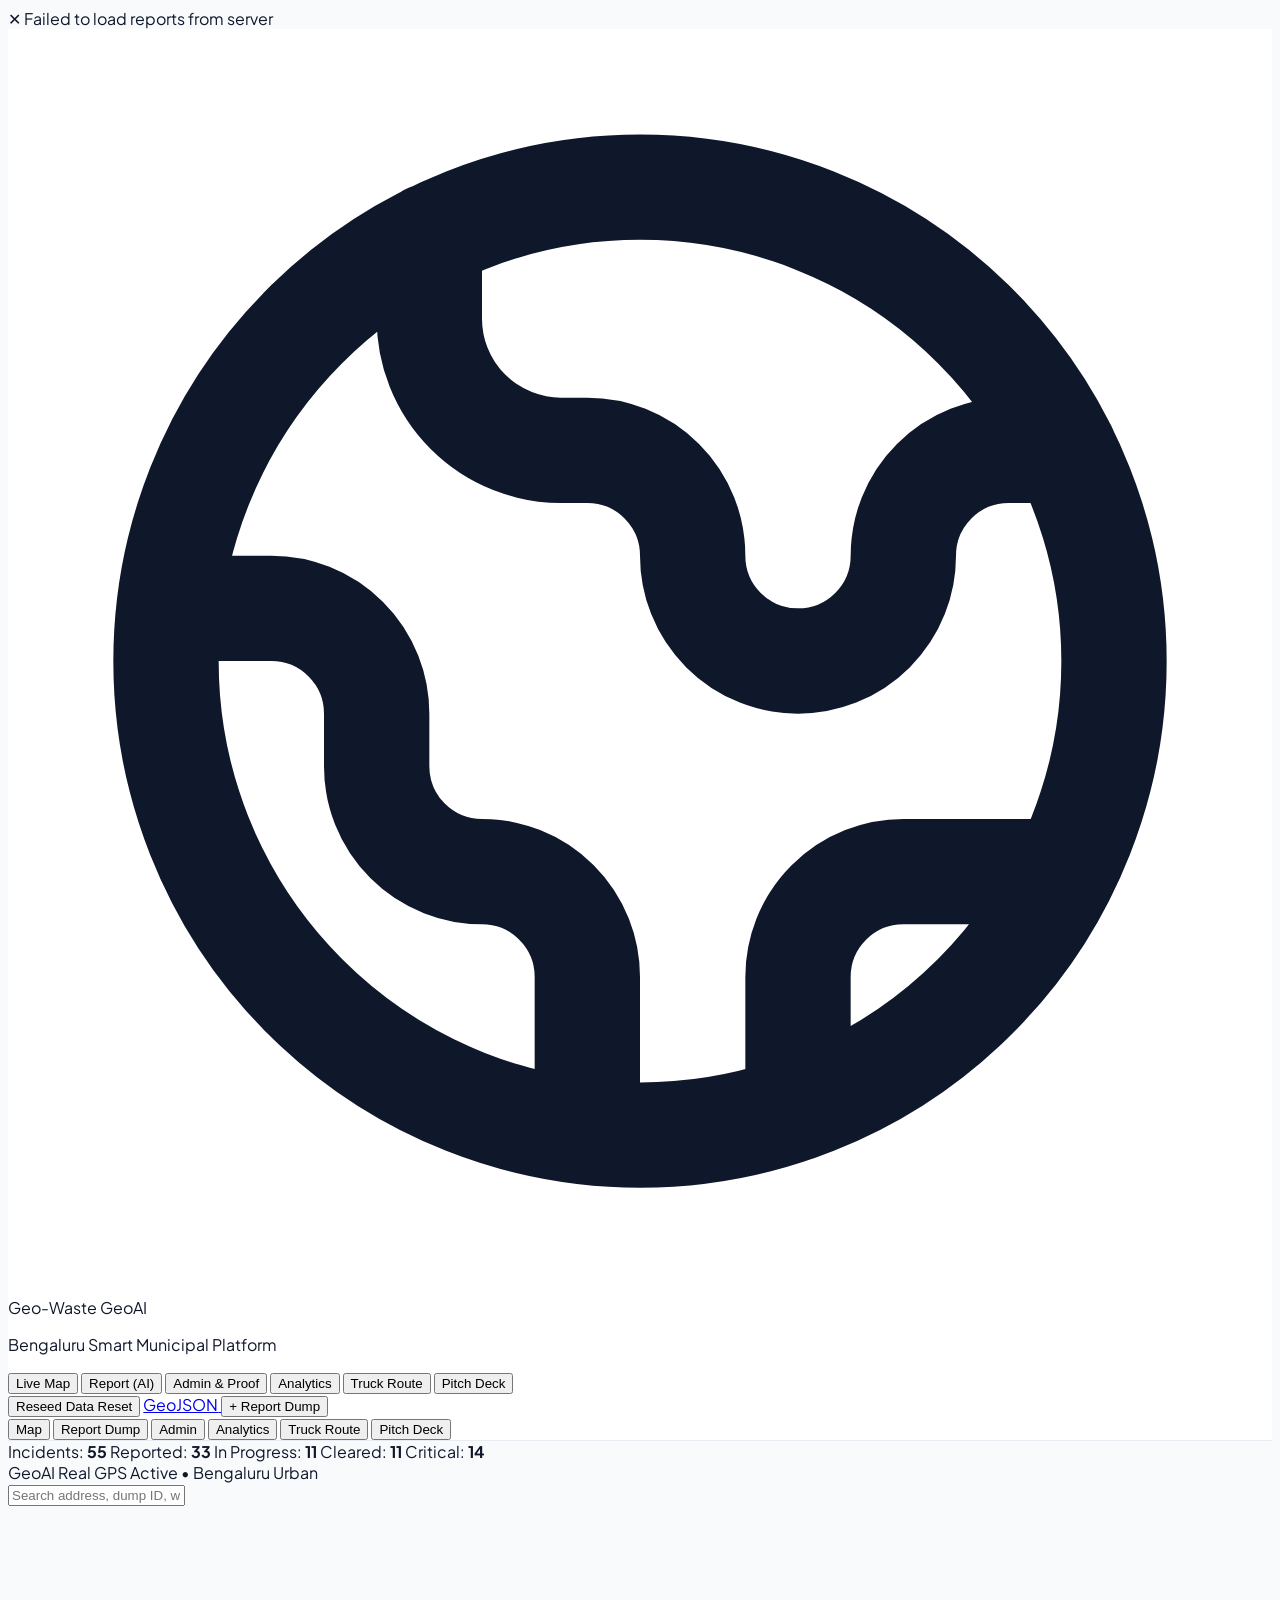
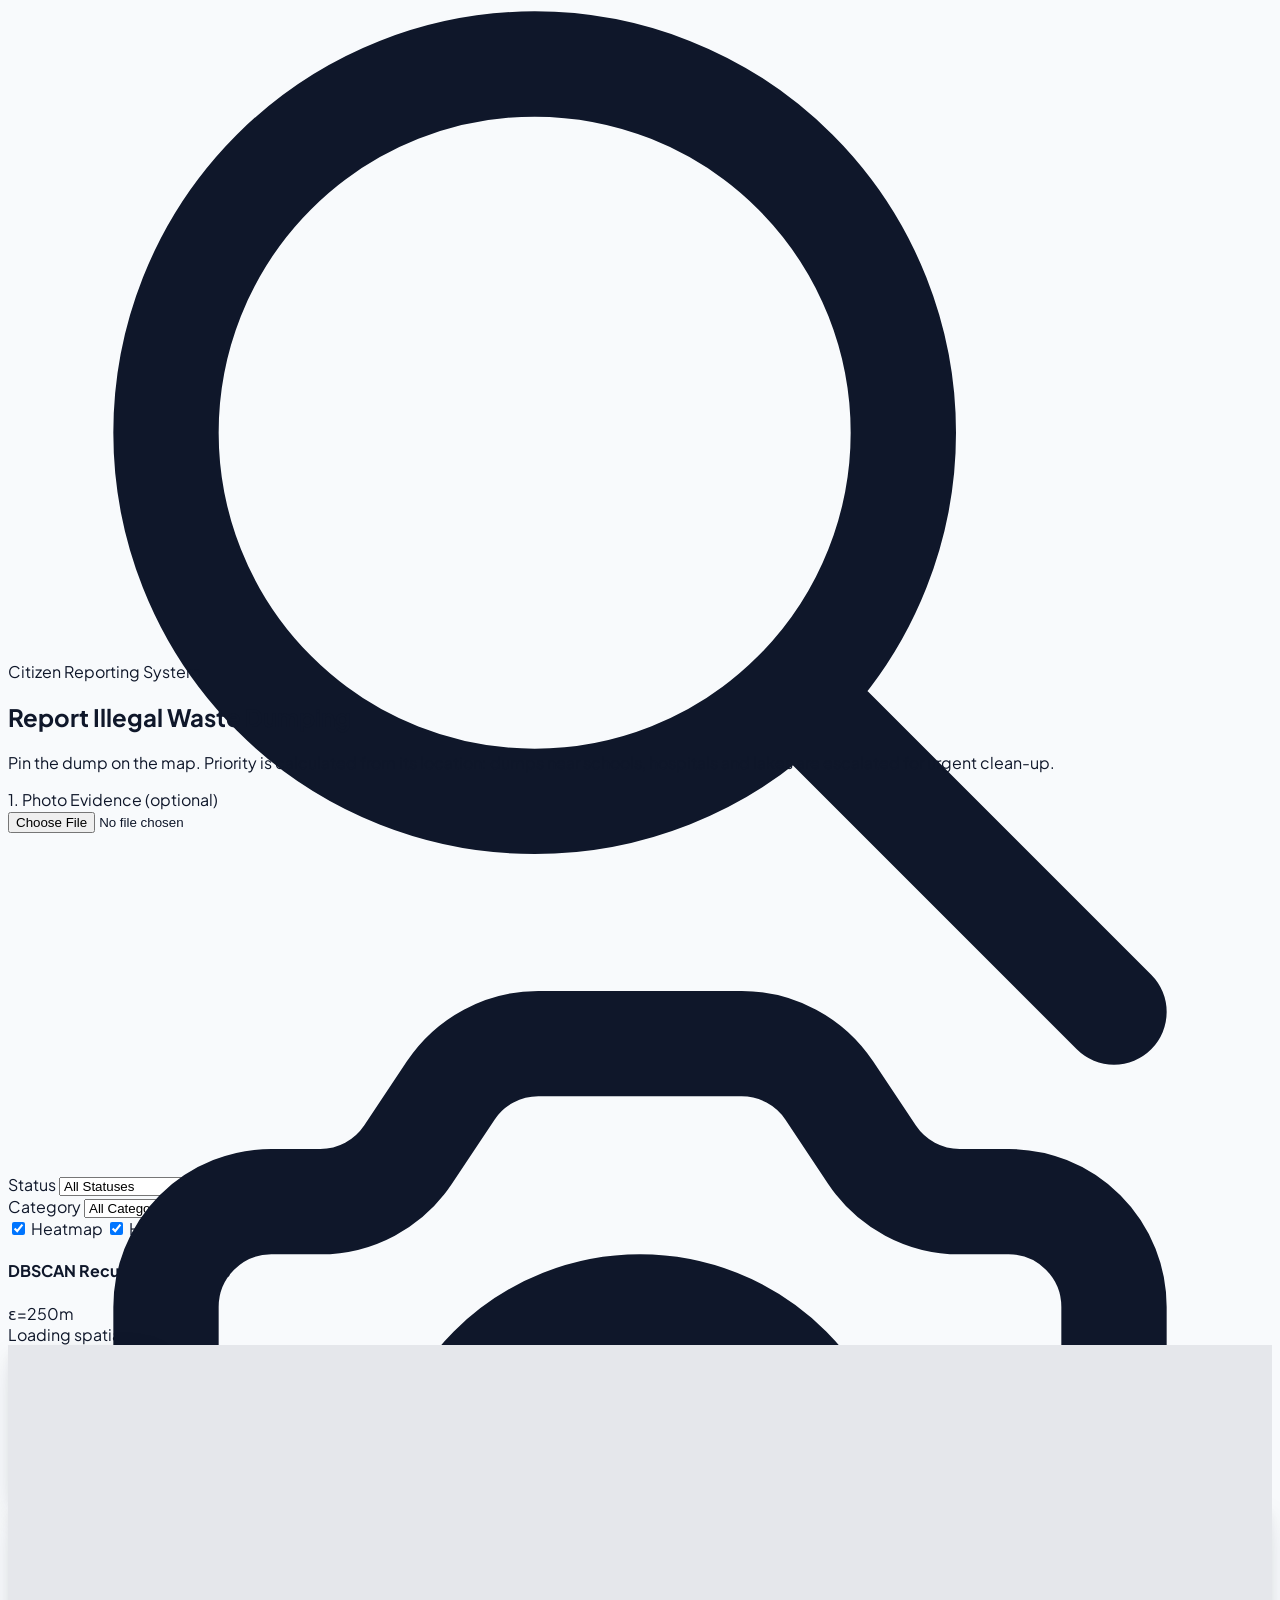
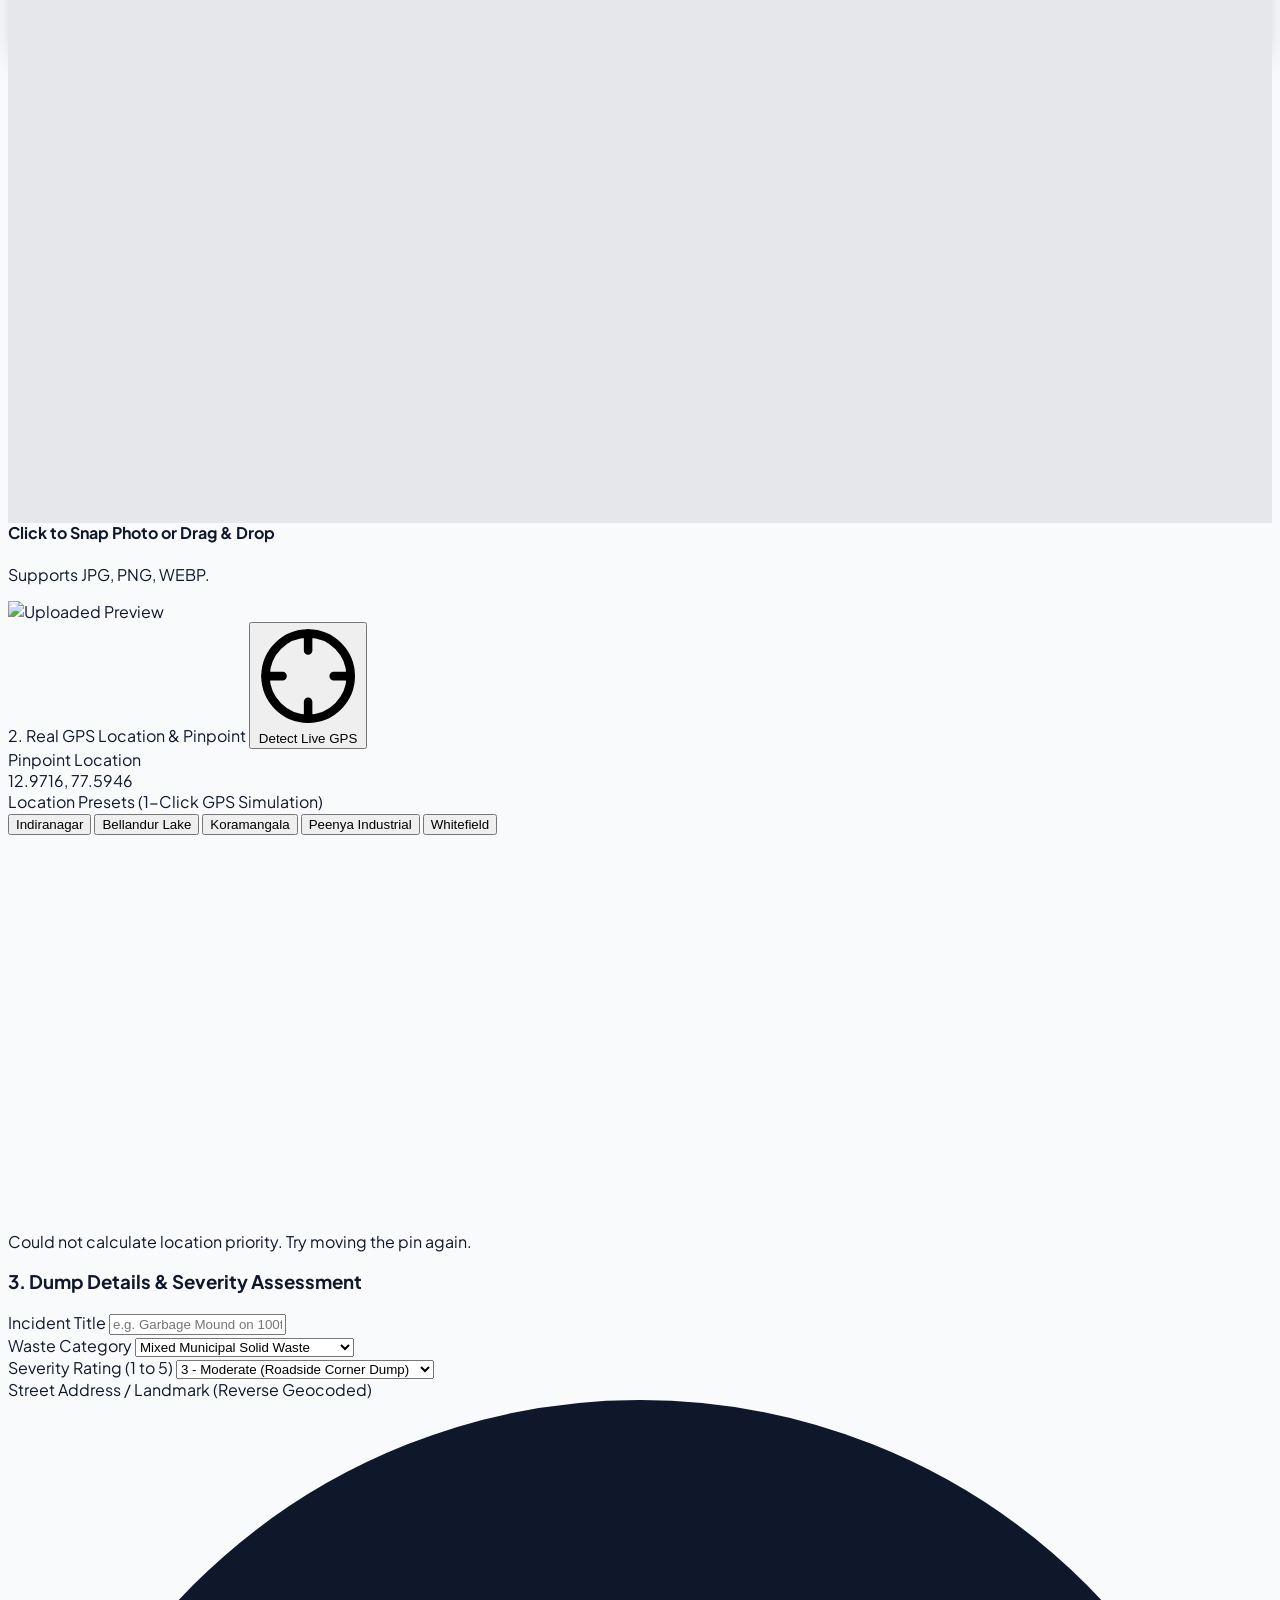
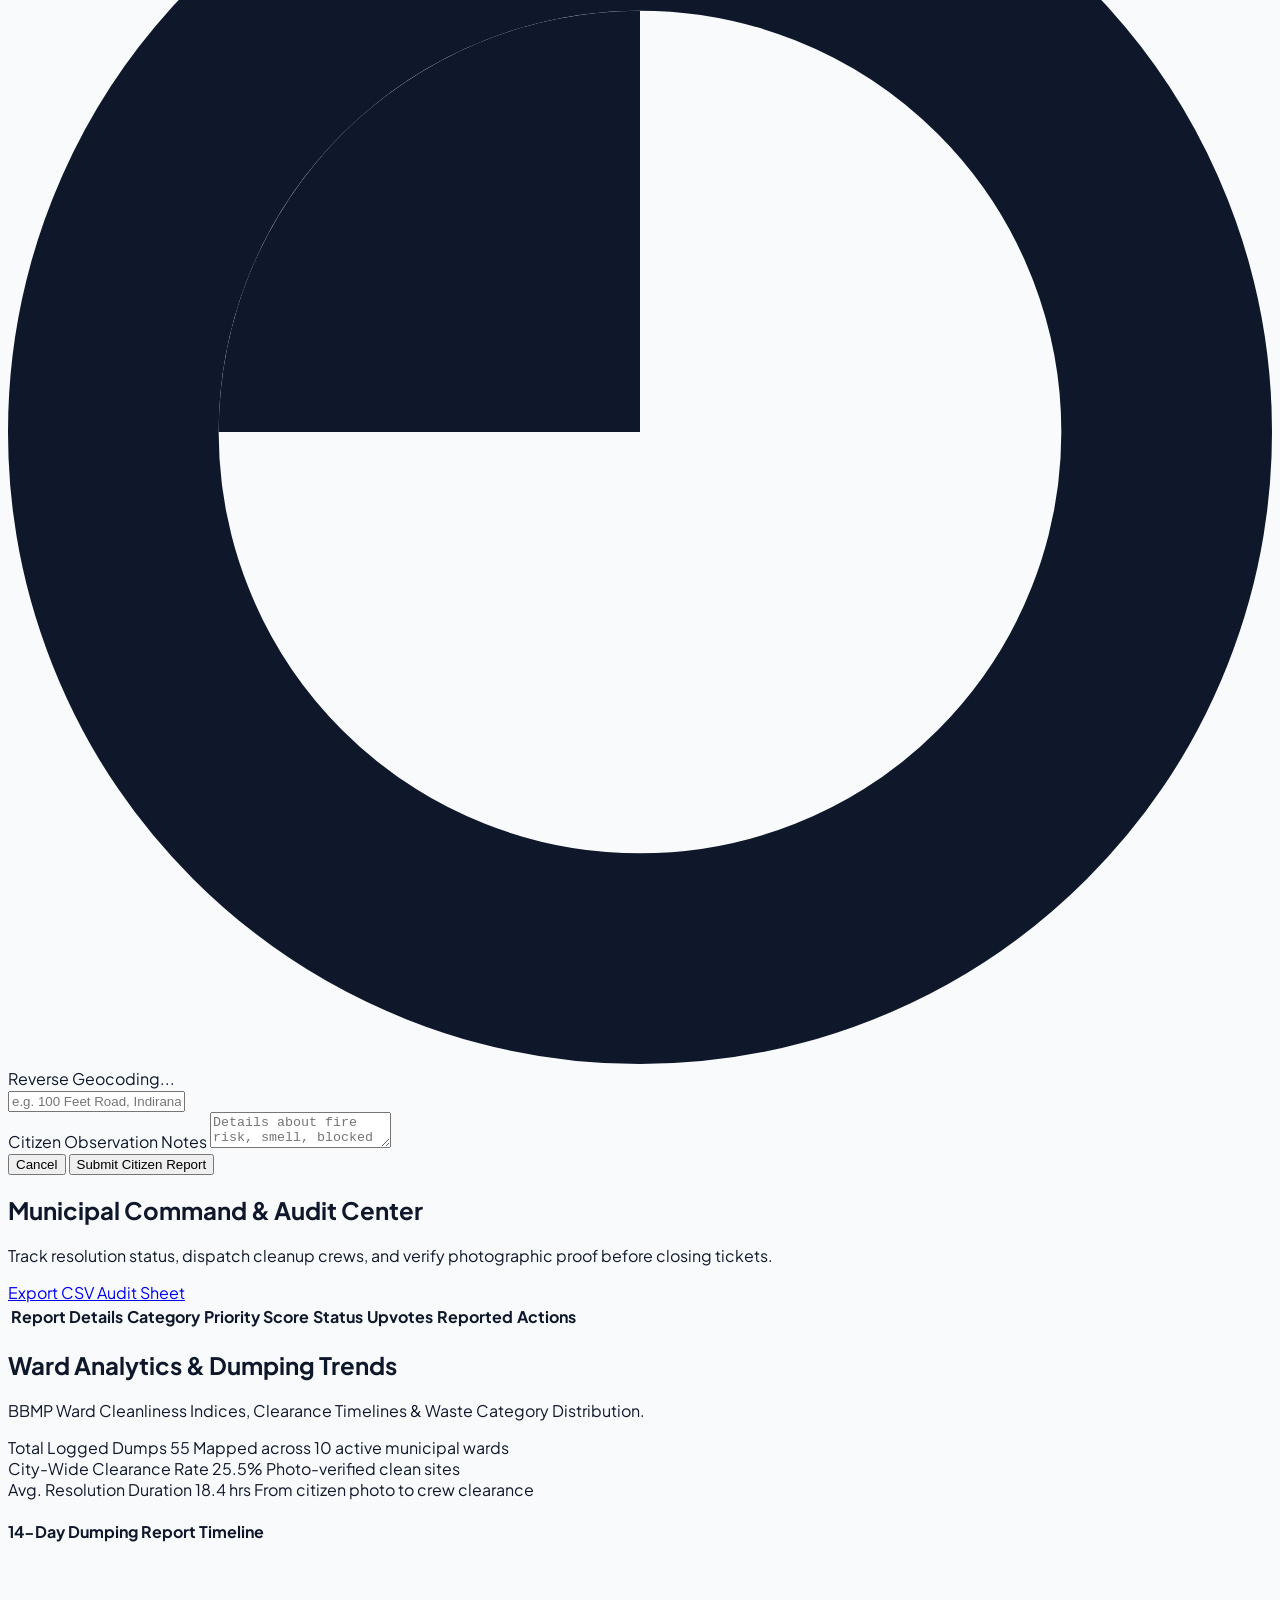
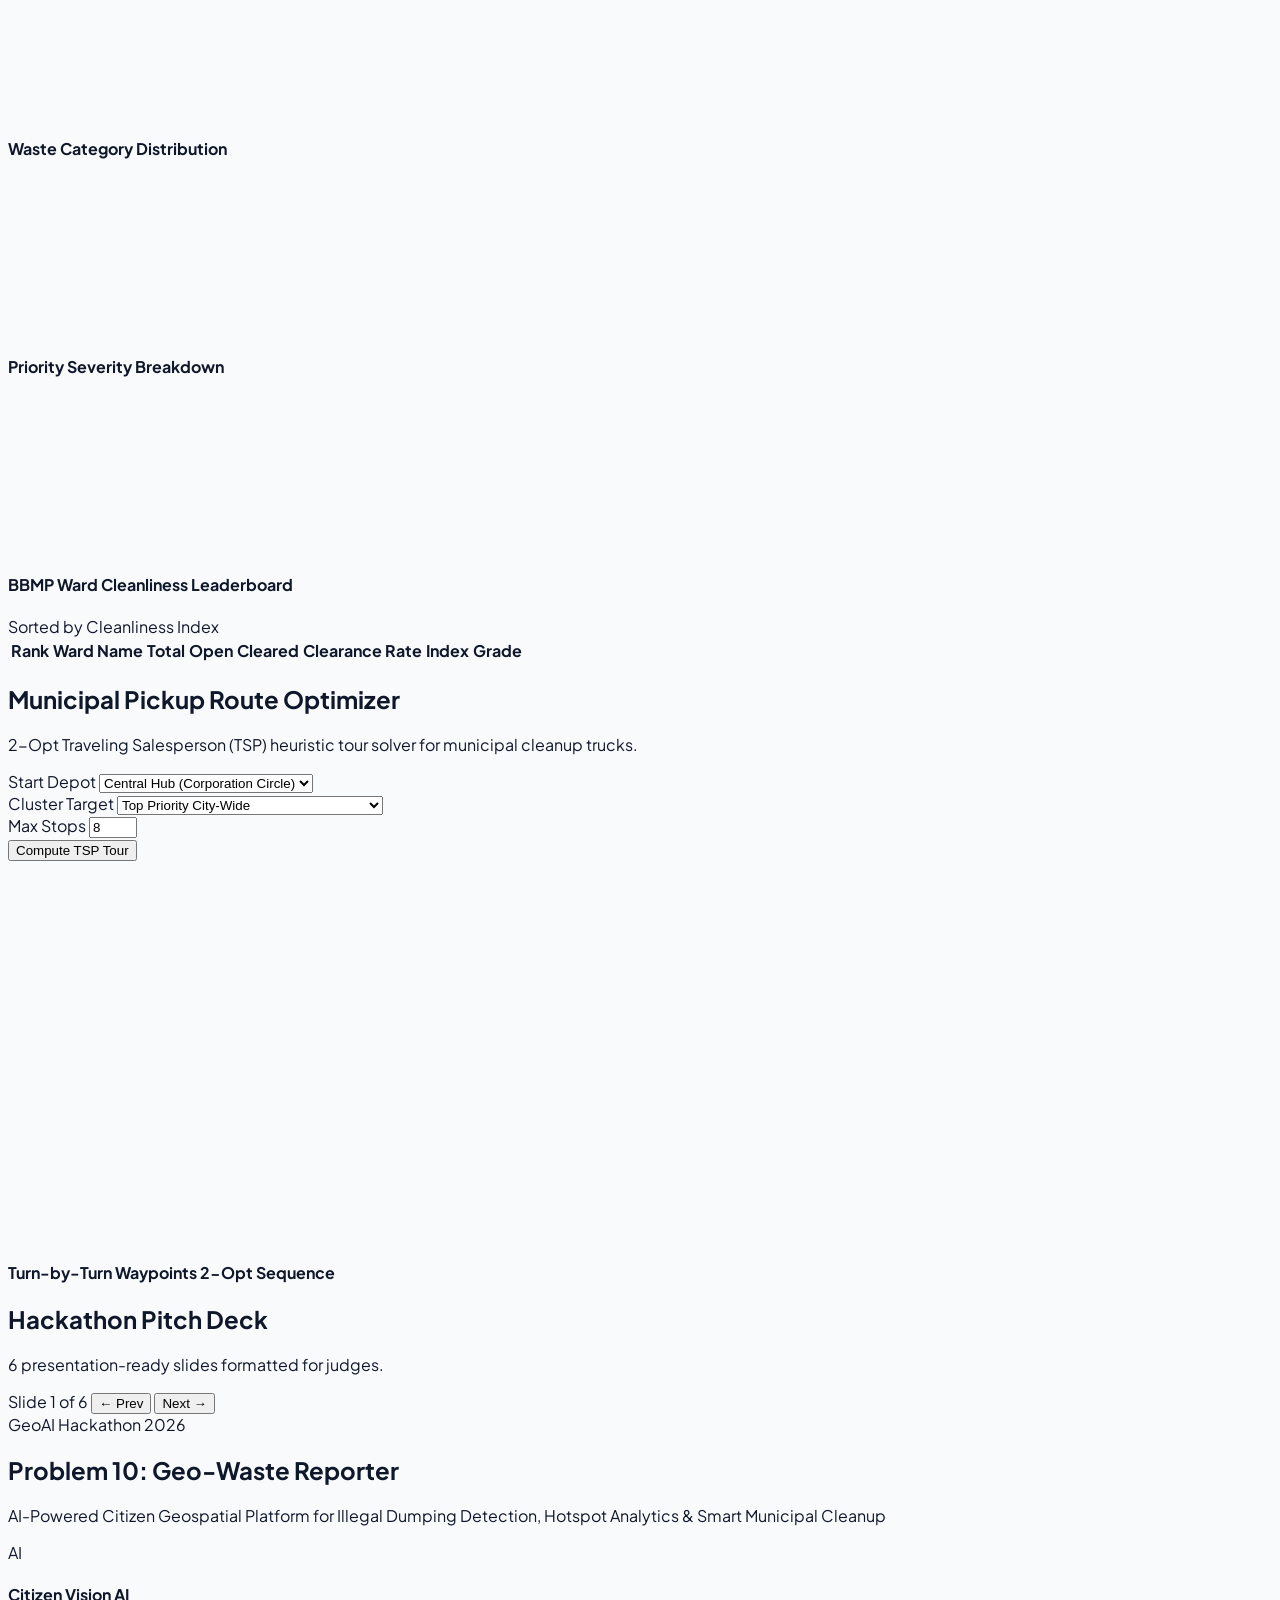
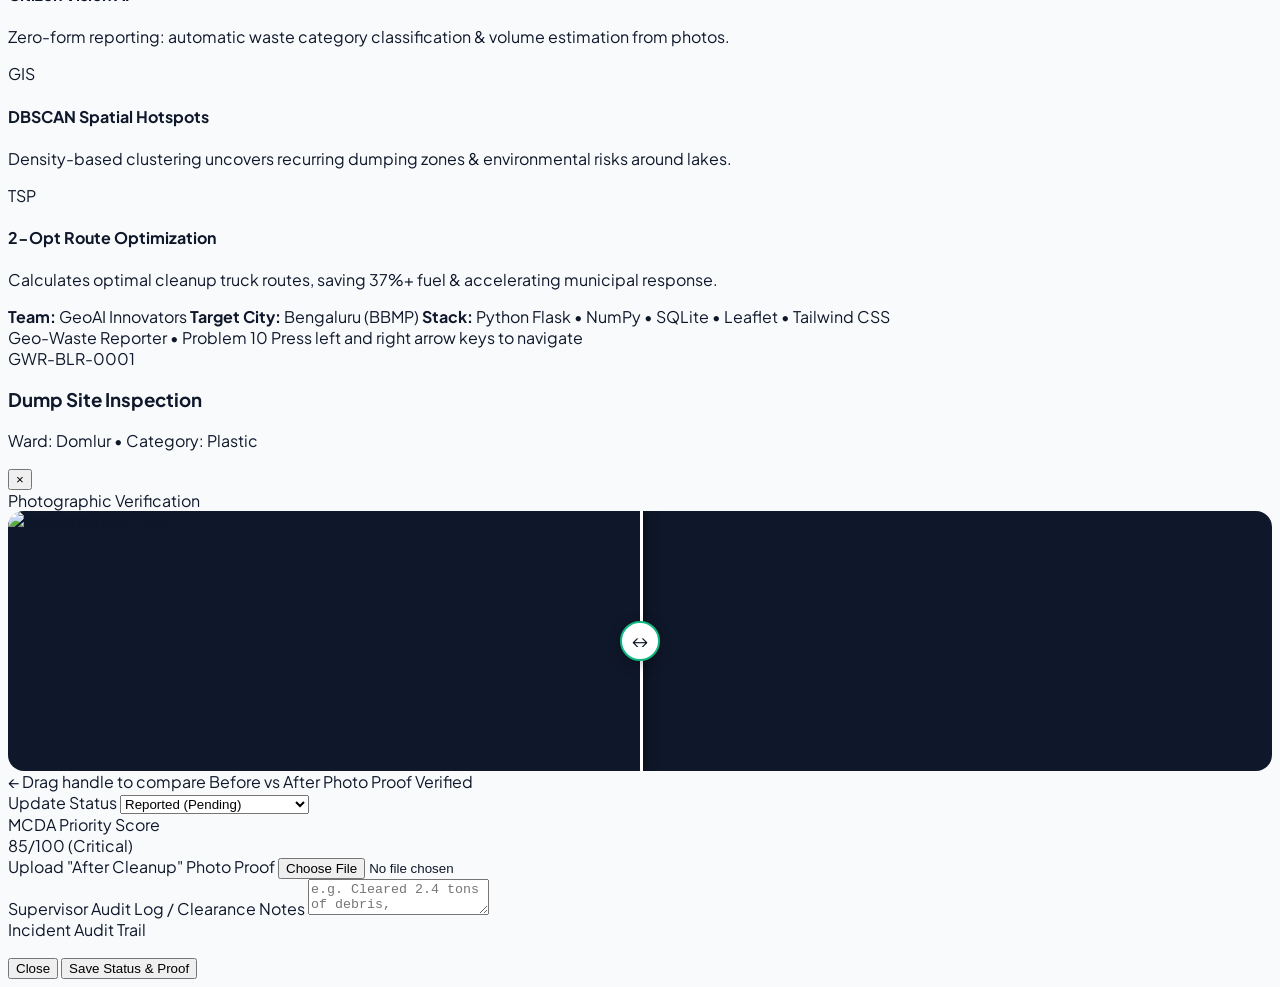
==== commit 9667f216: "Location-based priority with live school/hospital lookup and map display" ====
--- a/static/index.html
+++ b/static/index.html
@@ -19,7 +19,7 @@
   <script src="https://cdn.jsdelivr.net/npm/chart.js@4.4.1/dist/chart.umd.min.js"></script>
 
   <!-- Custom CSS -->
-  <link rel="stylesheet" href="/static/css/style.css?v=7">
+  <link rel="stylesheet" href="/static/css/style.css?v=6">
   <style id="map-layout-fix">
     /* Deterministic Live Map layout (does not depend on Tailwind's runtime) */
     #map-view { height: calc(100vh - 122px); min-height: 560px; }
@@ -252,7 +252,7 @@
             </span>
             <h2 class="text-2xl md:text-3xl font-extrabold mt-1.5 tracking-tight">Report Illegal Waste Dumping</h2>
             <p class="text-xs md:text-sm text-emerald-100 mt-1 max-w-2xl">
-              Snap a photo. Our GeoAI vision model classifies the waste, auto-detects real GPS coordinates, verifies duplicates, and dispatches the nearest cleanup crew.
+              Pin the dump on the map. Priority is calculated from its location: dumps near schools, hospitals and lakes are escalated for urgent clean-up.
             </p>
           </div>
         </div>
@@ -265,7 +265,7 @@
             <div class="space-y-6">
               <div>
                 <label class="block text-sm font-extrabold text-slate-900 mb-2">
-                  1. Photo Evidence (AI Classification Engine)
+                  1. Photo Evidence (optional)
                 </label>
                 
                 <!-- Upload Dropzone -->
@@ -277,7 +277,7 @@
                       <svg class="w-7 h-7" fill="none" stroke="currentColor" viewBox="0 0 24 24"><path stroke-linecap="round" stroke-linejoin="round" stroke-width="2" d="M3 9a2 2 0 012-2h.93a2 2 0 001.664-.89l.812-1.22A2 2 0 0110.07 4h3.86a2 2 0 011.664.89l.812 1.22A2 2 0 0018.07 7H19a2 2 0 012 2v9a2 2 0 01-2 2H5a2 2 0 01-2-2V9z"></path><circle cx="12" cy="13" r="4" stroke-width="2"></circle></svg>
                     </div>
                     <h4 class="font-bold text-sm text-slate-800">Click to Snap Photo or Drag &amp; Drop</h4>
-                    <p class="text-xs text-slate-500 mt-1">Supports JPG, PNG, WEBP. Instant AI analysis upon selection.</p>
+                    <p class="text-xs text-slate-500 mt-1">Supports JPG, PNG, WEBP.</p>
                   </div>
                   
                   <img id="photo-preview-img" alt="Uploaded Preview" class="hidden max-h-56 mx-auto rounded-2xl object-cover shadow-md border border-slate-200" />
@@ -346,6 +346,9 @@
                   <div id="picker-map" class="h-full w-full"></div>
                 </div>
 
+                <!-- Location priority preview (filled by reporting.js) -->
+                <div id="priority-preview" class="mt-3"></div>
+
                 <input type="hidden" id="report-lat" value="12.9716" />
                 <input type="hidden" id="report-lon" value="77.5946" />
               </div>
@@ -363,14 +366,14 @@
               </div>
 
               <div>
-                <label class="block text-[11px] font-bold text-slate-700 uppercase tracking-wider mb-1">Waste Category (AI Auto-Filled)</label>
+                <label class="block text-[11px] font-bold text-slate-700 uppercase tracking-wider mb-1">Waste Category</label>
                 <select id="report-category" class="w-full px-3.5 py-2.5 bg-slate-50 border border-slate-200 rounded-xl focus:ring-2 focus:ring-emerald-500 font-semibold">
                   <option value="Plastic Waste">Plastic Waste</option>
                   <option value="Construction & Demolition Debris">Construction &amp; Demolition Debris</option>
                   <option value="Organic / Biodegradable Waste">Organic / Biodegradable Waste</option>
                   <option value="Electronic Waste (E-Waste)">Electronic Waste (E-Waste)</option>
                   <option value="Hazardous / Medical Waste">Hazardous / Medical Waste</option>
-                  <option value="Mixed Municipal Solid Waste">Mixed Municipal Solid Waste</option>
+                  <option value="Mixed Municipal Solid Waste" selected>Mixed Municipal Solid Waste</option>
                 </select>
               </div>
 
@@ -712,12 +715,12 @@
   </div>
 
   <!-- Scripts -->
-  <script src="/static/js/app.js?v=7"></script>
-  <script src="/static/js/map.js?v=7"></script>
-  <script src="/static/js/reporting.js?v=7"></script>
-  <script src="/static/js/admin.js?v=7"></script>
-  <script src="/static/js/analytics.js?v=7"></script>
-  <script src="/static/js/route_optimizer.js?v=7"></script>
-  <script src="/static/js/presentation.js?v=7"></script>
+  <script src="/static/js/app.js?v=6"></script>
+  <script src="/static/js/map.js?v=6"></script>
+  <script src="/static/js/reporting.js?v=6"></script>
+  <script src="/static/js/admin.js?v=6"></script>
+  <script src="/static/js/analytics.js?v=6"></script>
+  <script src="/static/js/route_optimizer.js?v=6"></script>
+  <script src="/static/js/presentation.js?v=6"></script>
 </body>
 </html>
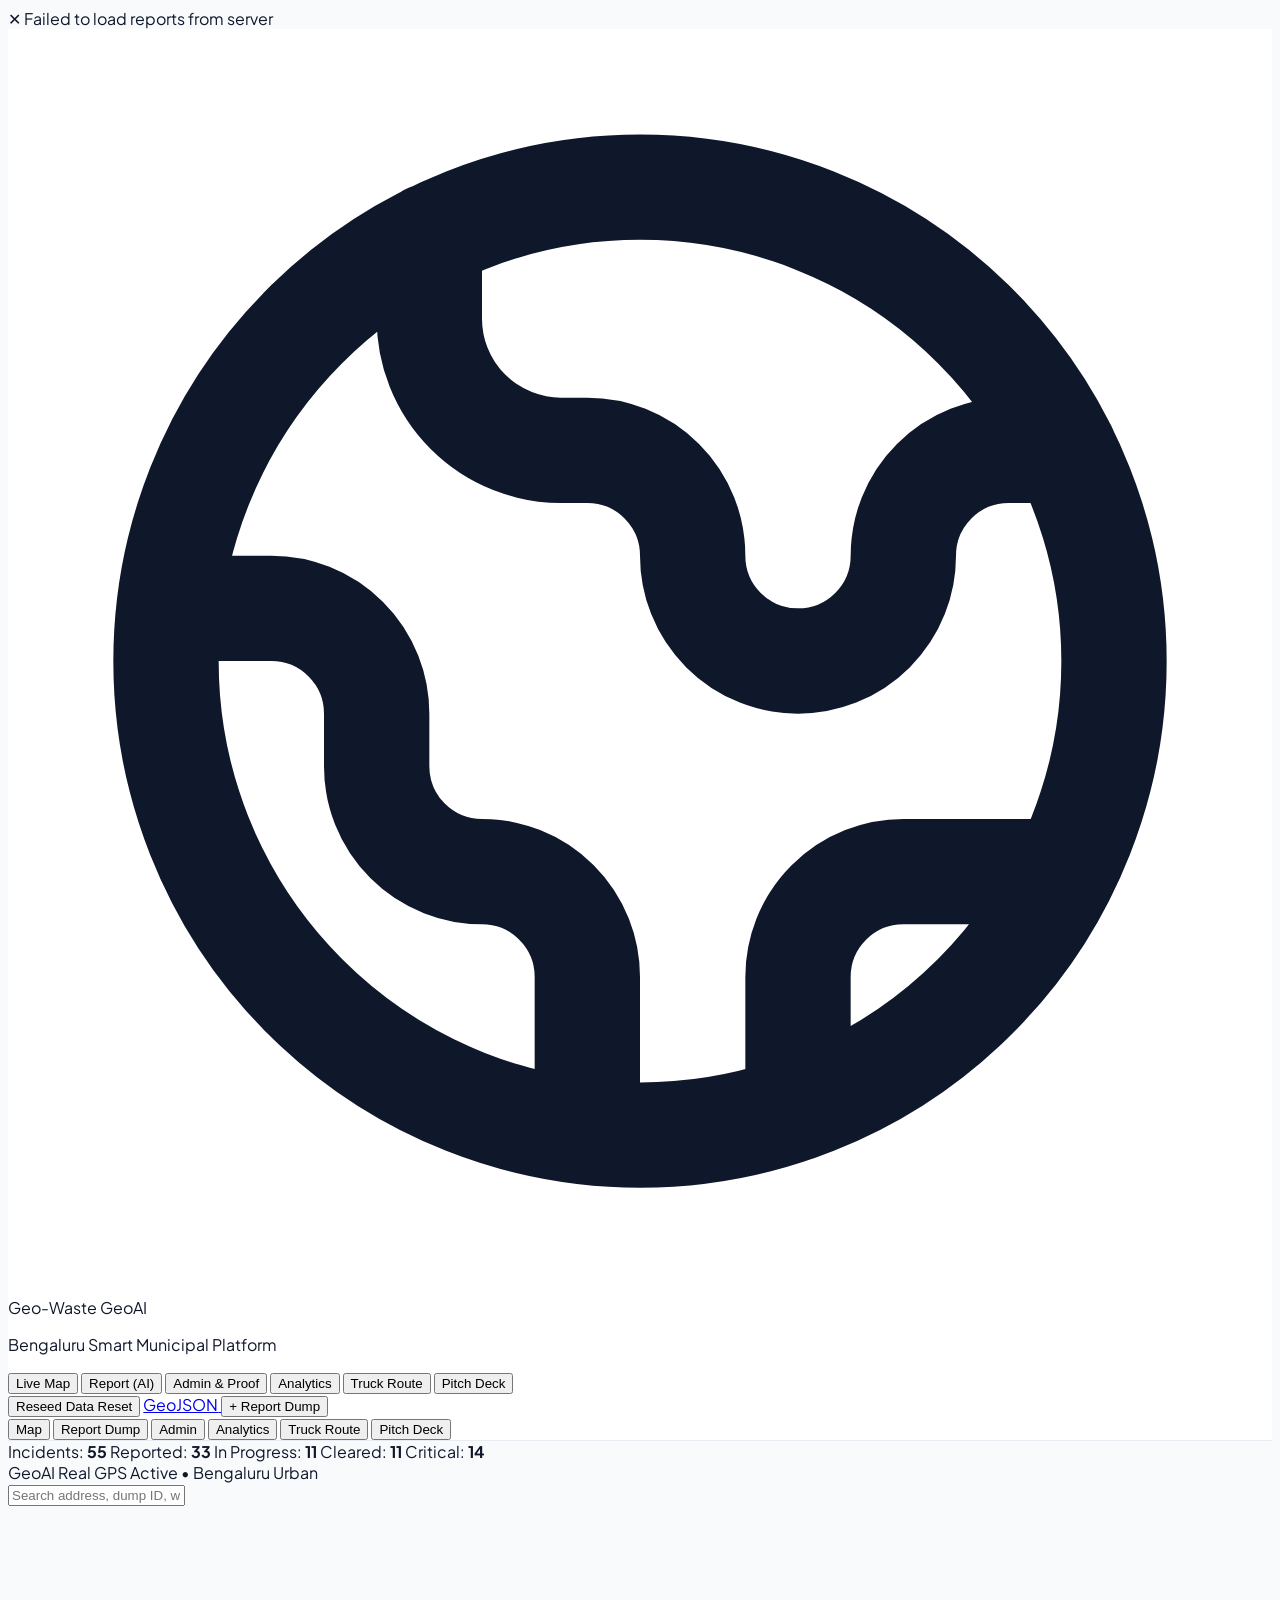
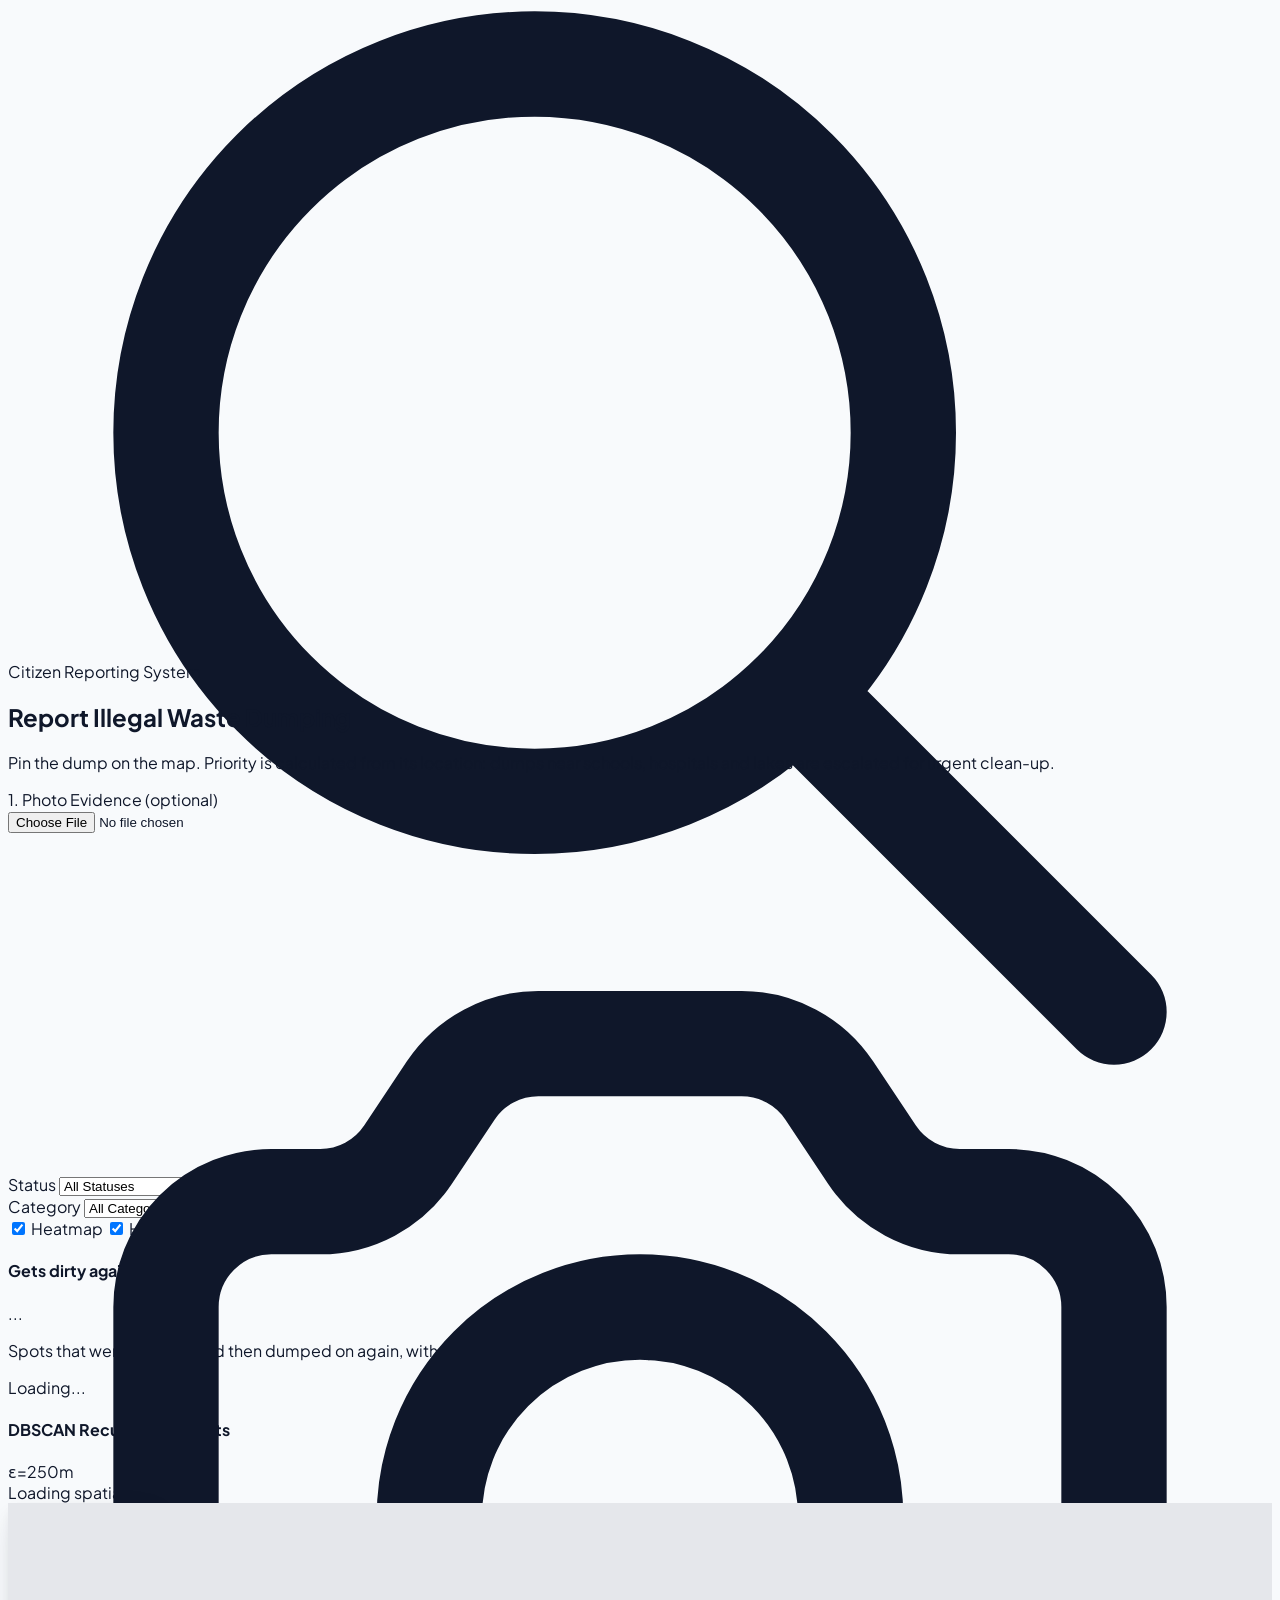
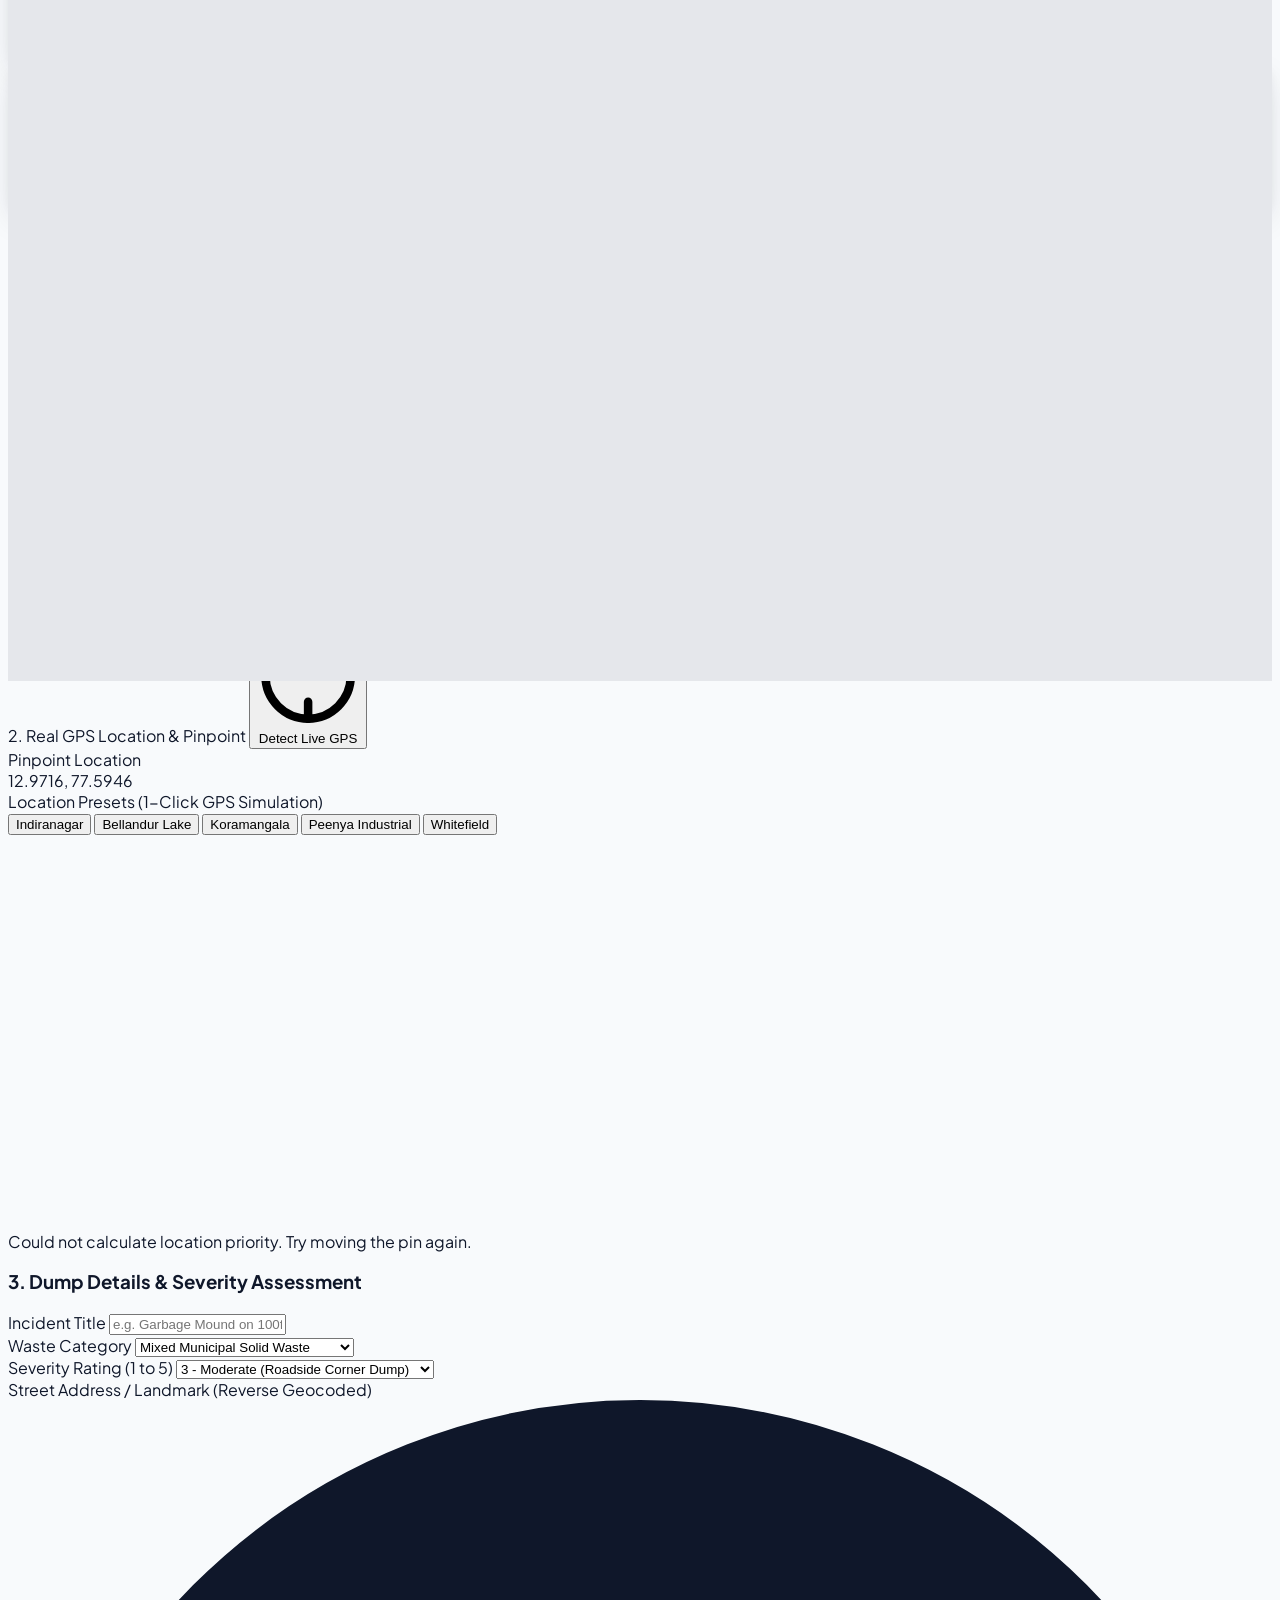
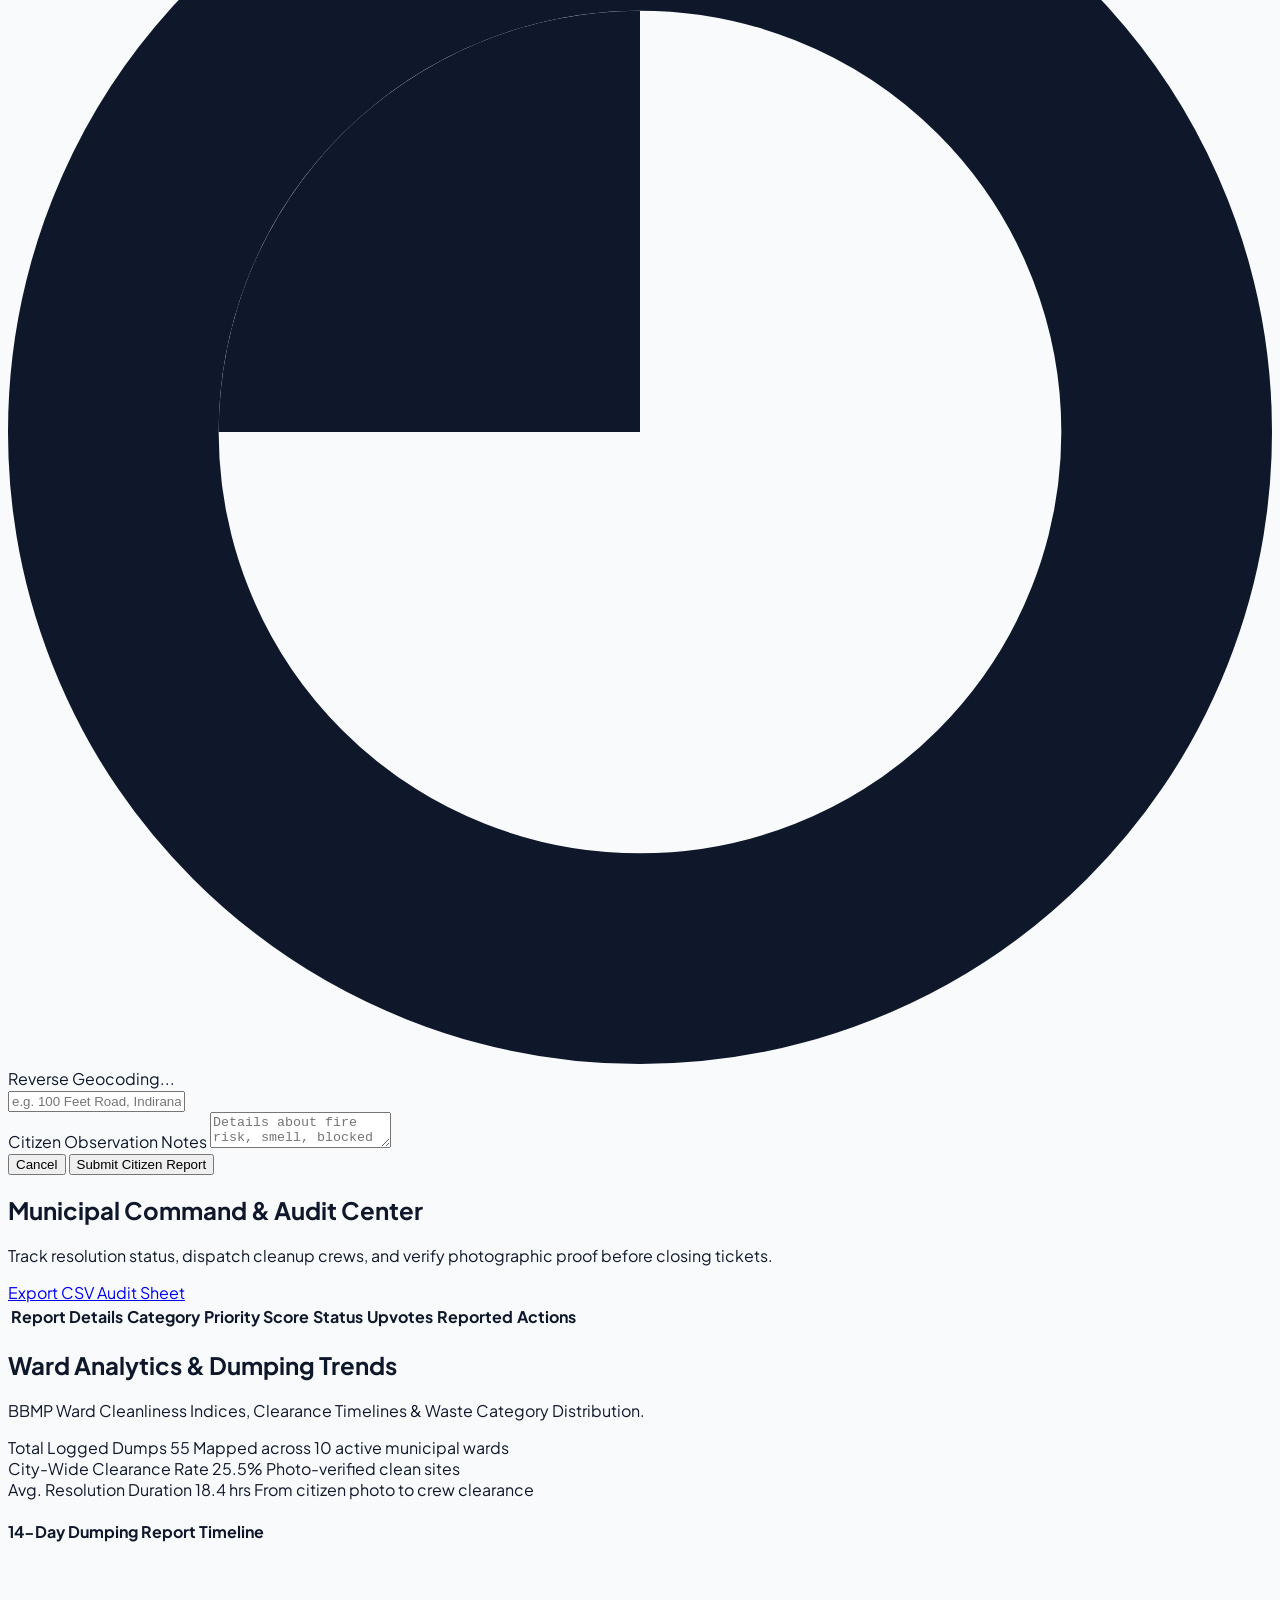
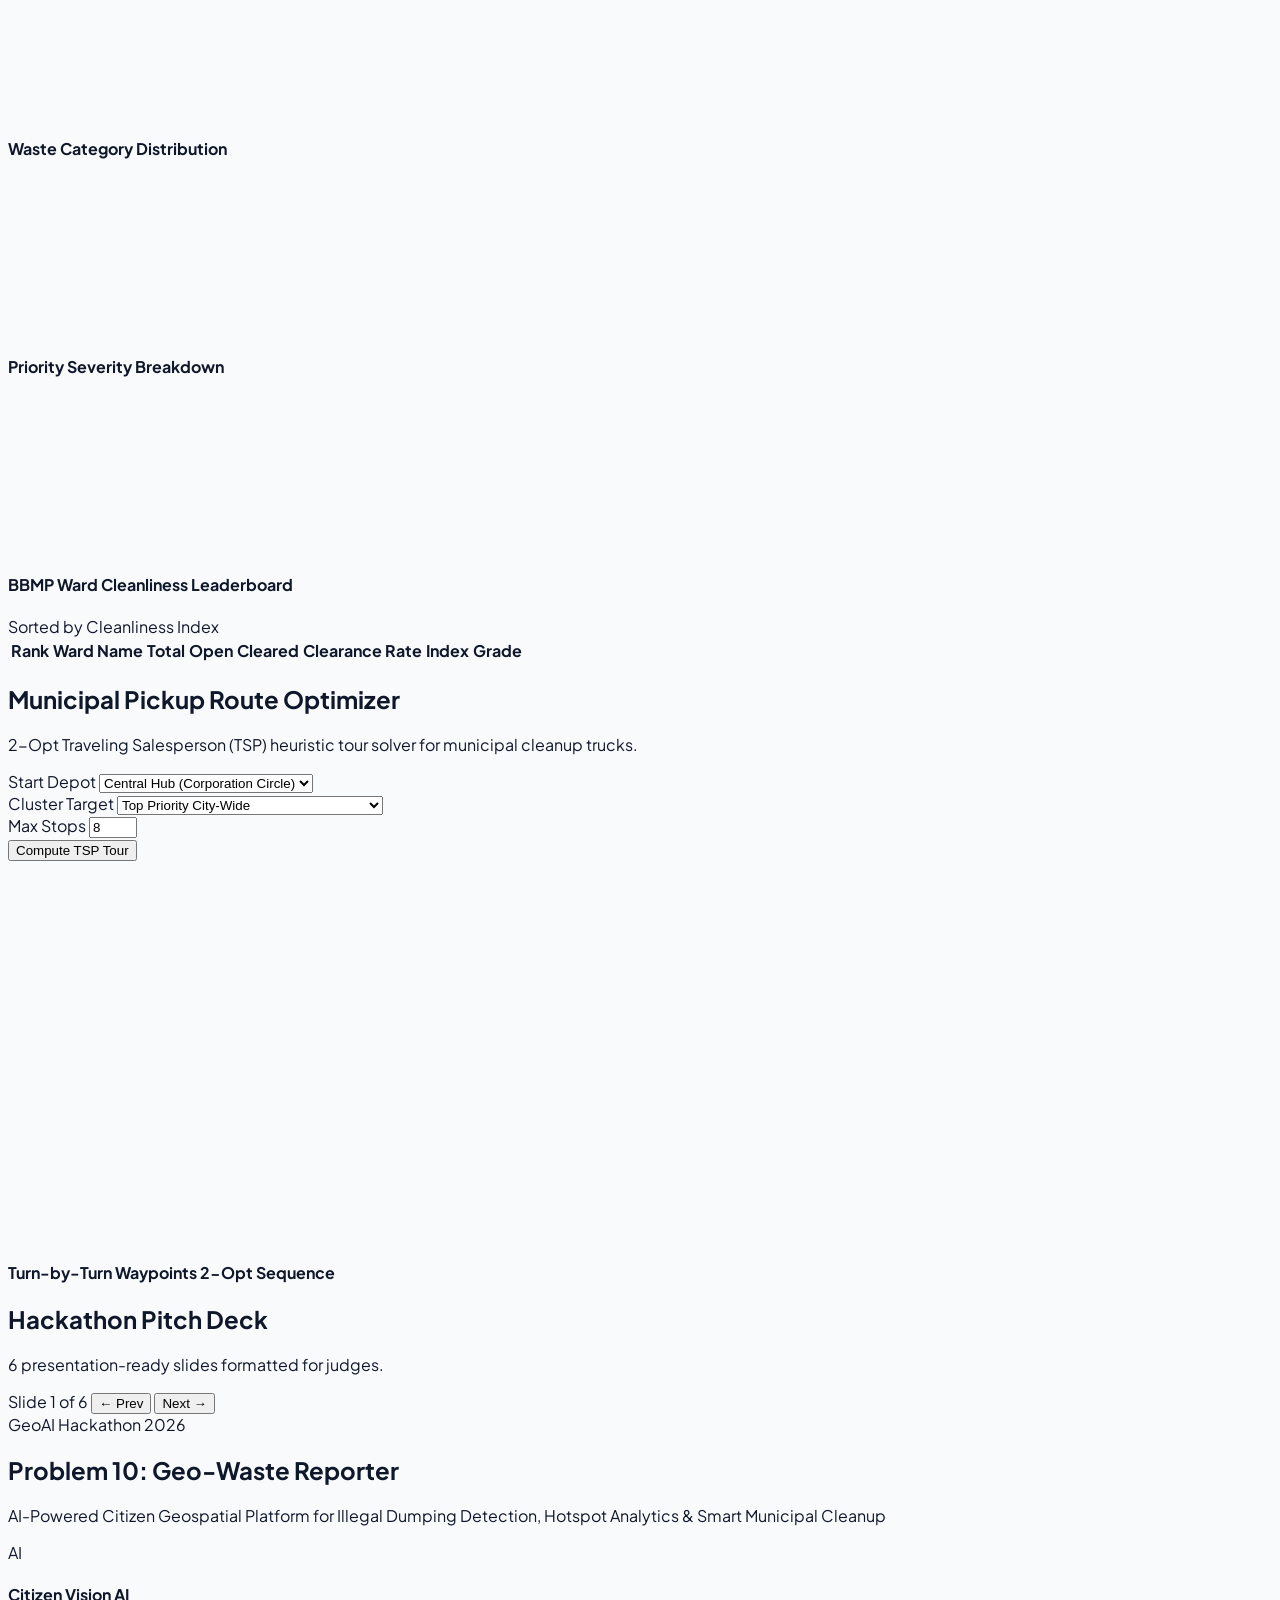
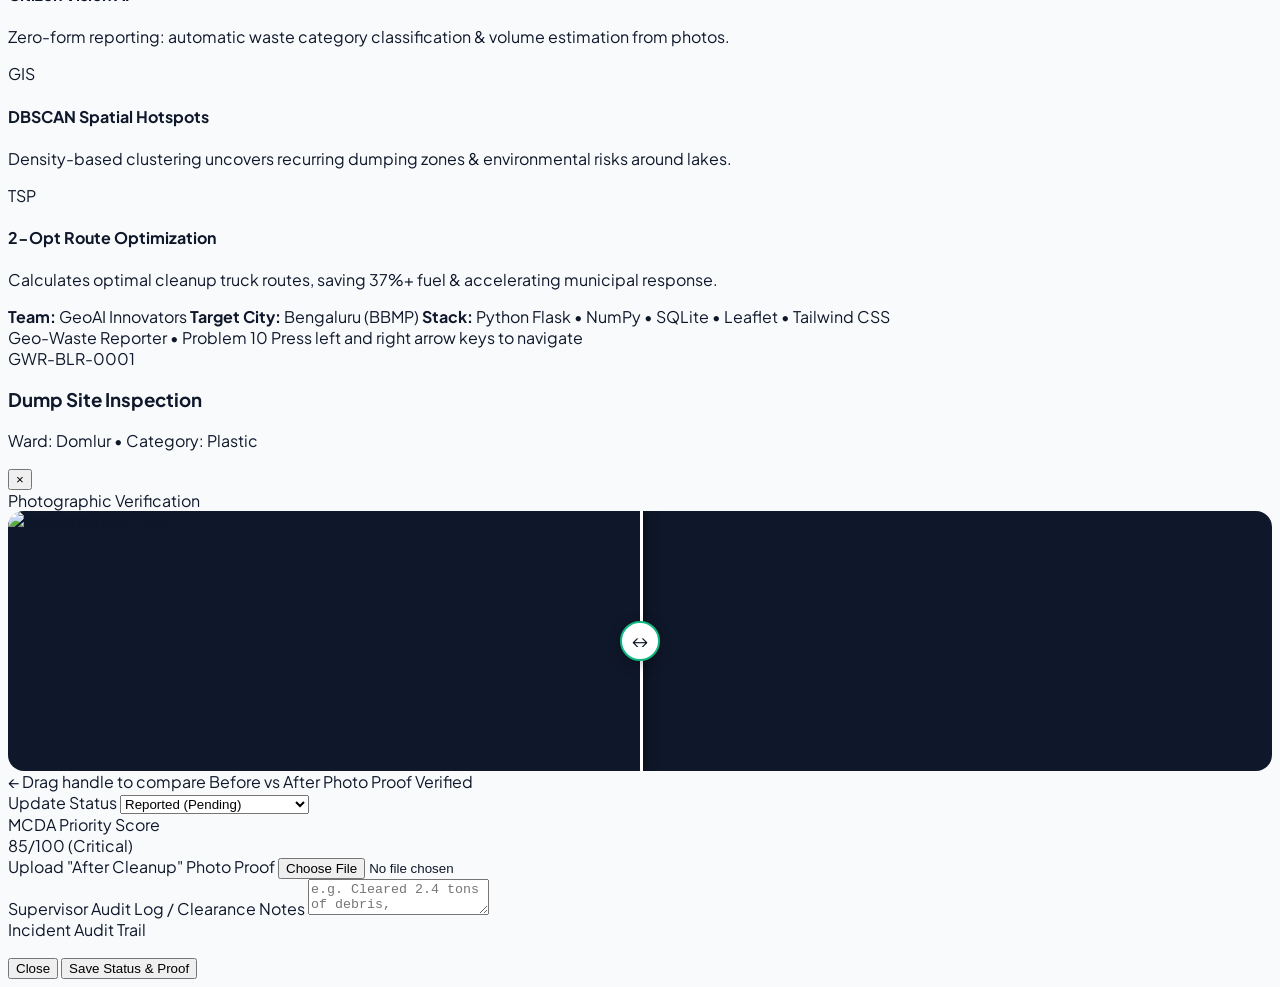
==== commit d7e4b982: "Repeat-dump hotspot analysis with relapse prediction" ====
--- a/static/index.html
+++ b/static/index.html
@@ -183,6 +183,10 @@
               <span>Hotspots</span>
             </label>
             <label class="flex items-center space-x-1.5 cursor-pointer hover:text-slate-900">
+              <input type="checkbox" id="toggle-repeat" checked class="rounded text-red-700 focus:ring-red-500" />
+              <span>Repeat</span>
+            </label>
+            <label class="flex items-center space-x-1.5 cursor-pointer hover:text-slate-900">
               <input type="checkbox" id="toggle-wards" checked class="rounded text-blue-600 focus:ring-blue-500" />
               <span>Wards</span>
             </label>
@@ -191,6 +195,15 @@
 
         <!-- DBSCAN Hotspots List -->
         <div class="flex-1 overflow-y-auto p-4 space-y-3">
+          <div class="flex items-center justify-between">
+            <h4 class="font-bold text-xs text-slate-900 uppercase tracking-wider">Gets dirty again</h4>
+            <span id="repeat-sites-count" class="text-[10px] bg-red-50 text-red-700 font-bold px-2 py-0.5 rounded-full border border-red-200">...</span>
+          </div>
+          <p class="text-[11px] text-slate-500 -mt-1">Spots that were cleaned and then dumped on again, with a prediction of the next relapse.</p>
+          <div id="repeat-sites-list" class="space-y-2.5 pb-3 border-b border-slate-100">
+            <div class="p-4 bg-slate-50 rounded-2xl text-center text-xs text-slate-400">Loading...</div>
+          </div>
+
           <div class="flex items-center justify-between">
             <h4 class="font-bold text-xs text-slate-900 uppercase tracking-wider">
               DBSCAN Recurring Hotspots
--- a/static/css/style.css
+++ b/static/css/style.css
@@ -241,3 +241,18 @@
   border-color: #10b981;
   background-color: #f0fdf4;
 }
+
+/* Repeat-dump spot marker */
+@keyframes repeat-pulse {
+  0%   { box-shadow: 0 0 0 0 rgba(185, 28, 28, 0.55); }
+  70%  { box-shadow: 0 0 0 16px rgba(185, 28, 28, 0); }
+  100% { box-shadow: 0 0 0 0 rgba(185, 28, 28, 0); }
+}
+.repeat-badge {
+  display: flex; align-items: center; justify-content: center;
+  width: 34px; height: 34px; border-radius: 50%;
+  background: #7f1d1d; color: #fff; font-weight: 800; font-size: 12px;
+  border: 2.5px solid #fff; animation: repeat-pulse 1.8s infinite;
+}
+.repeat-badge.watch { background: #b45309; }
+.repeat-badge.recurring { background: #c2410c; }
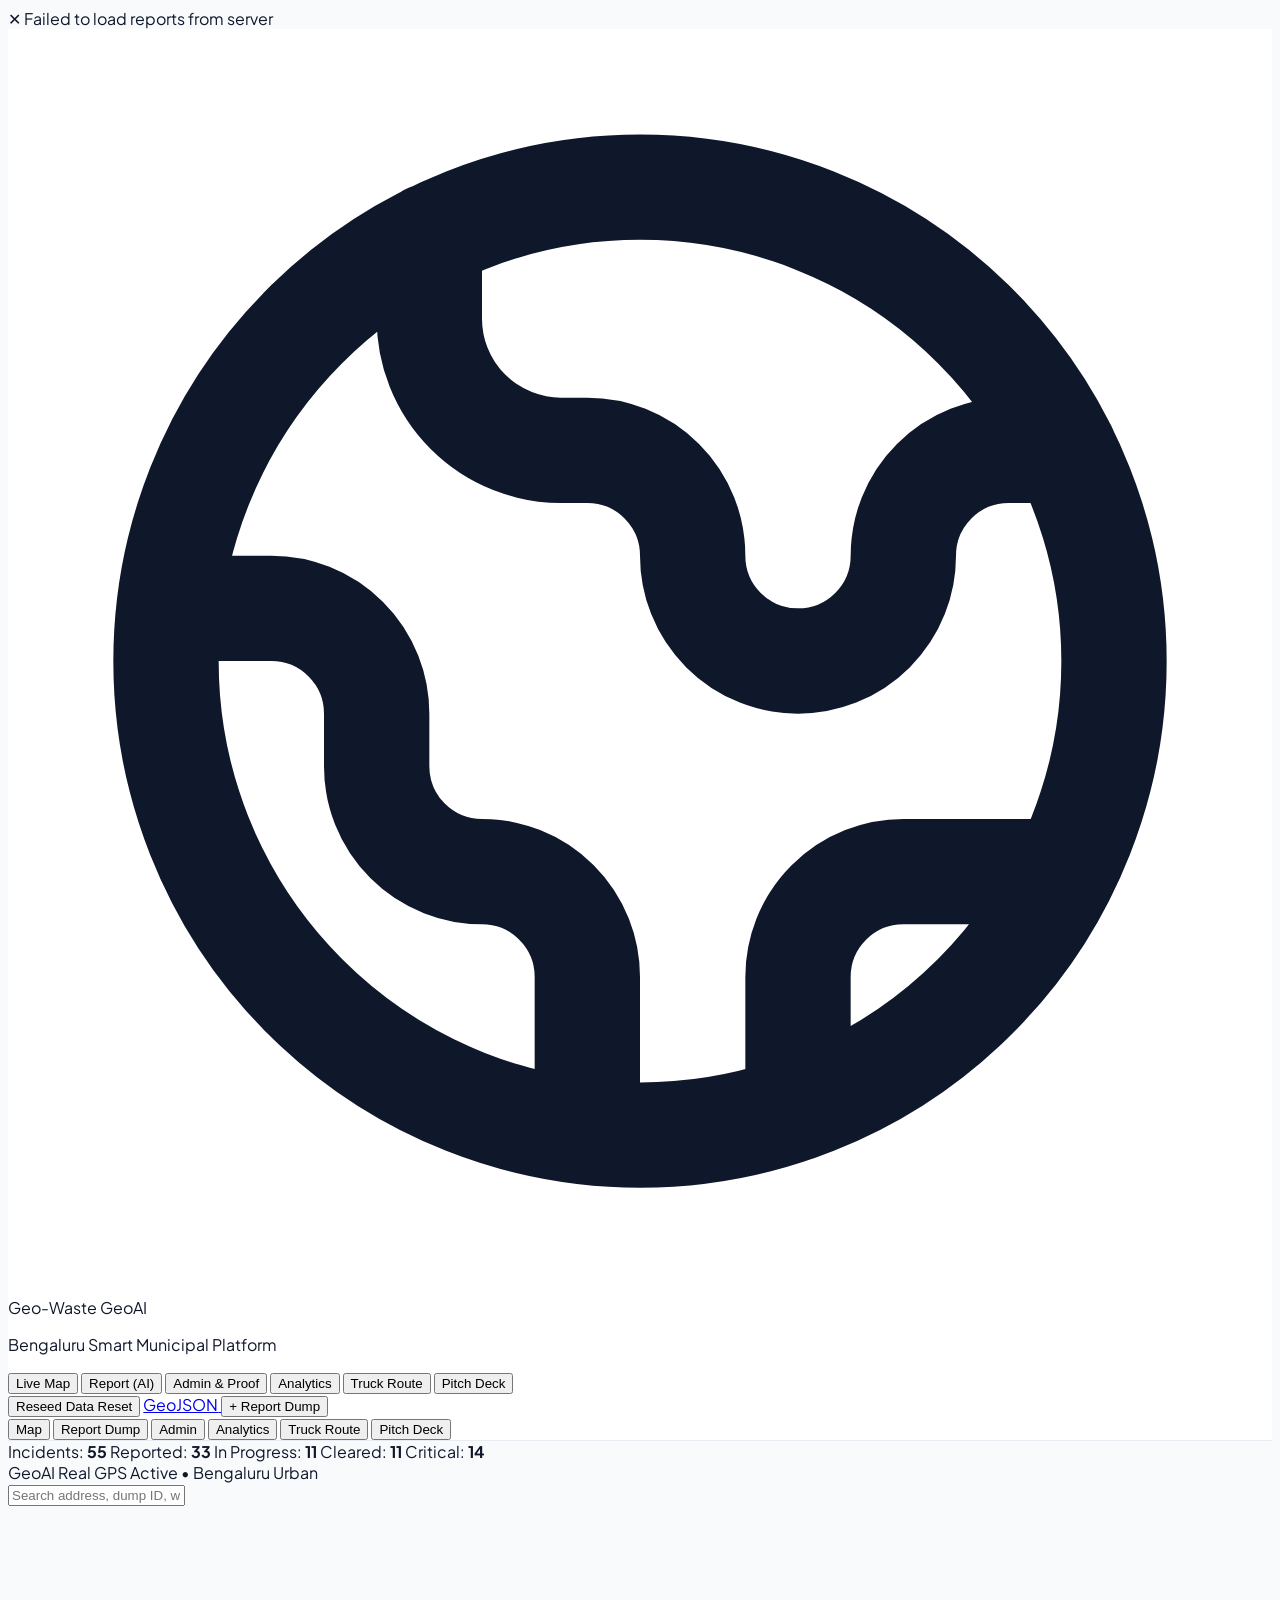
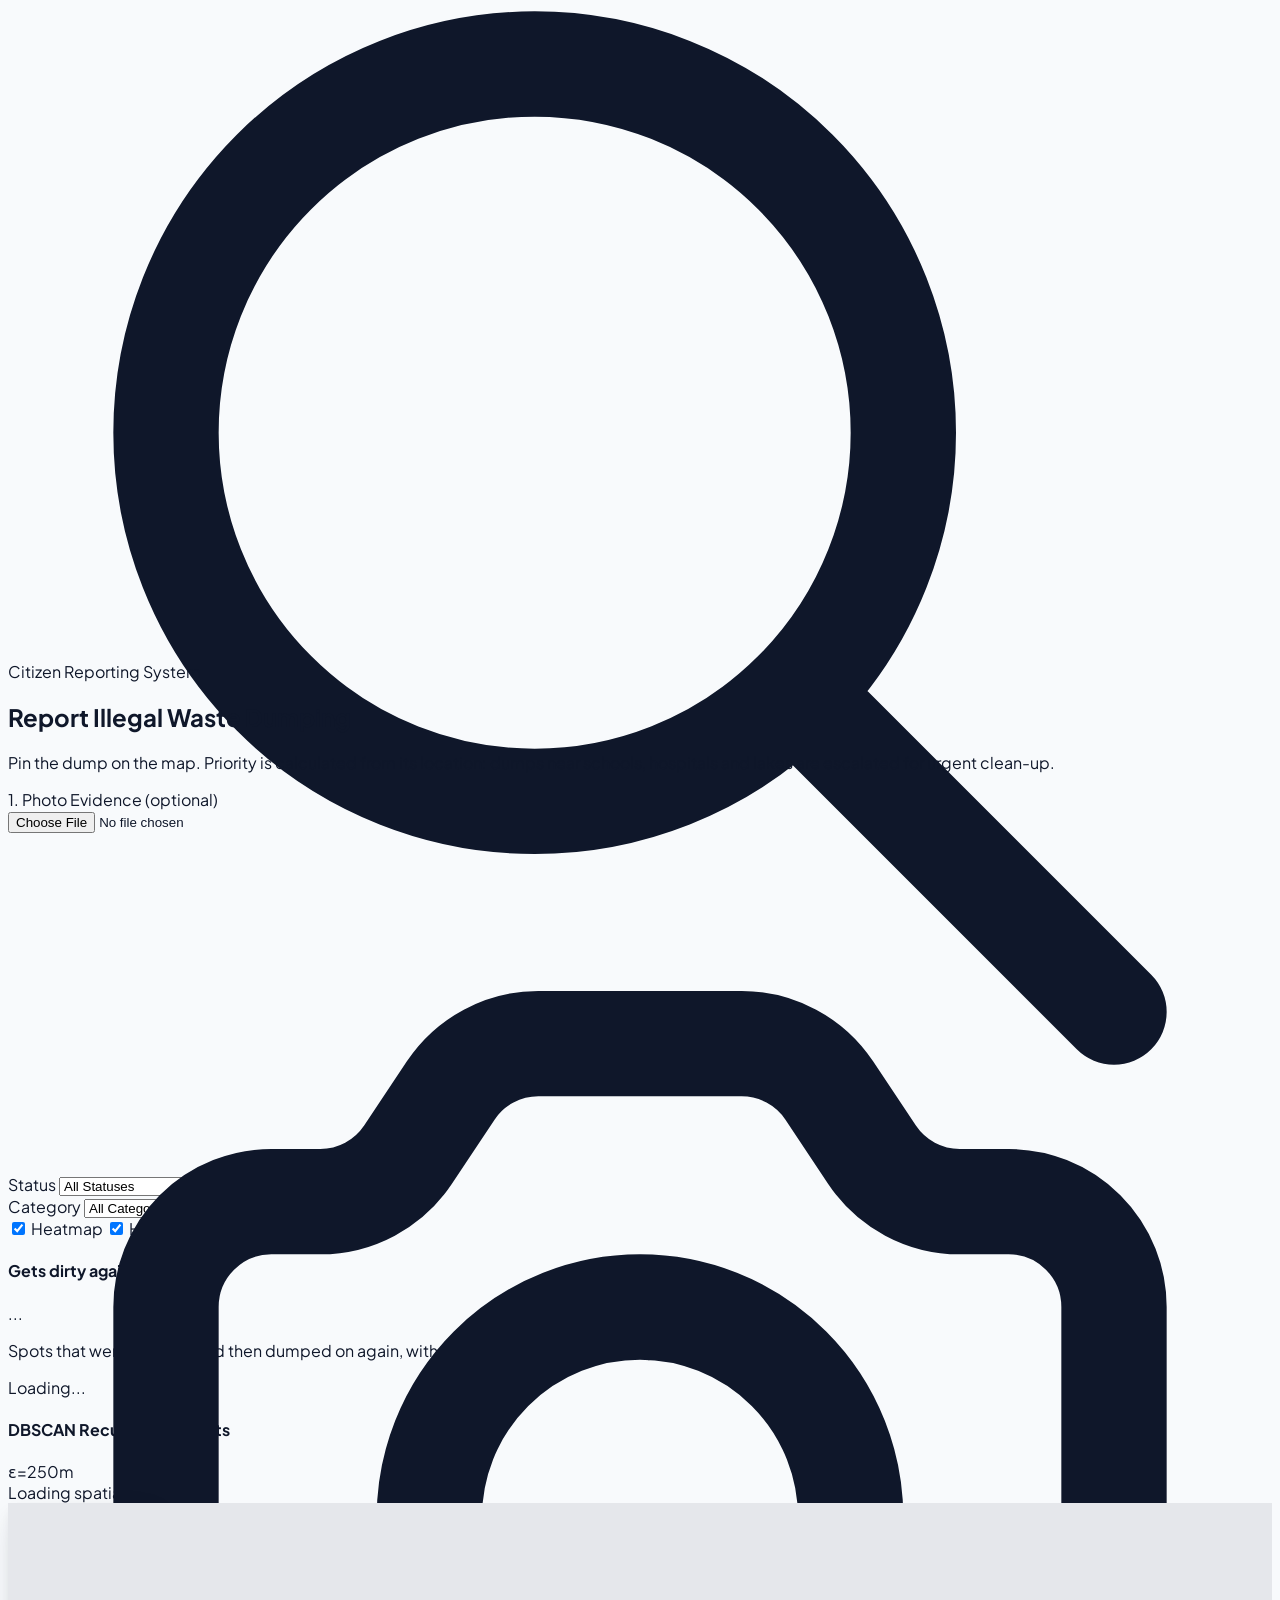
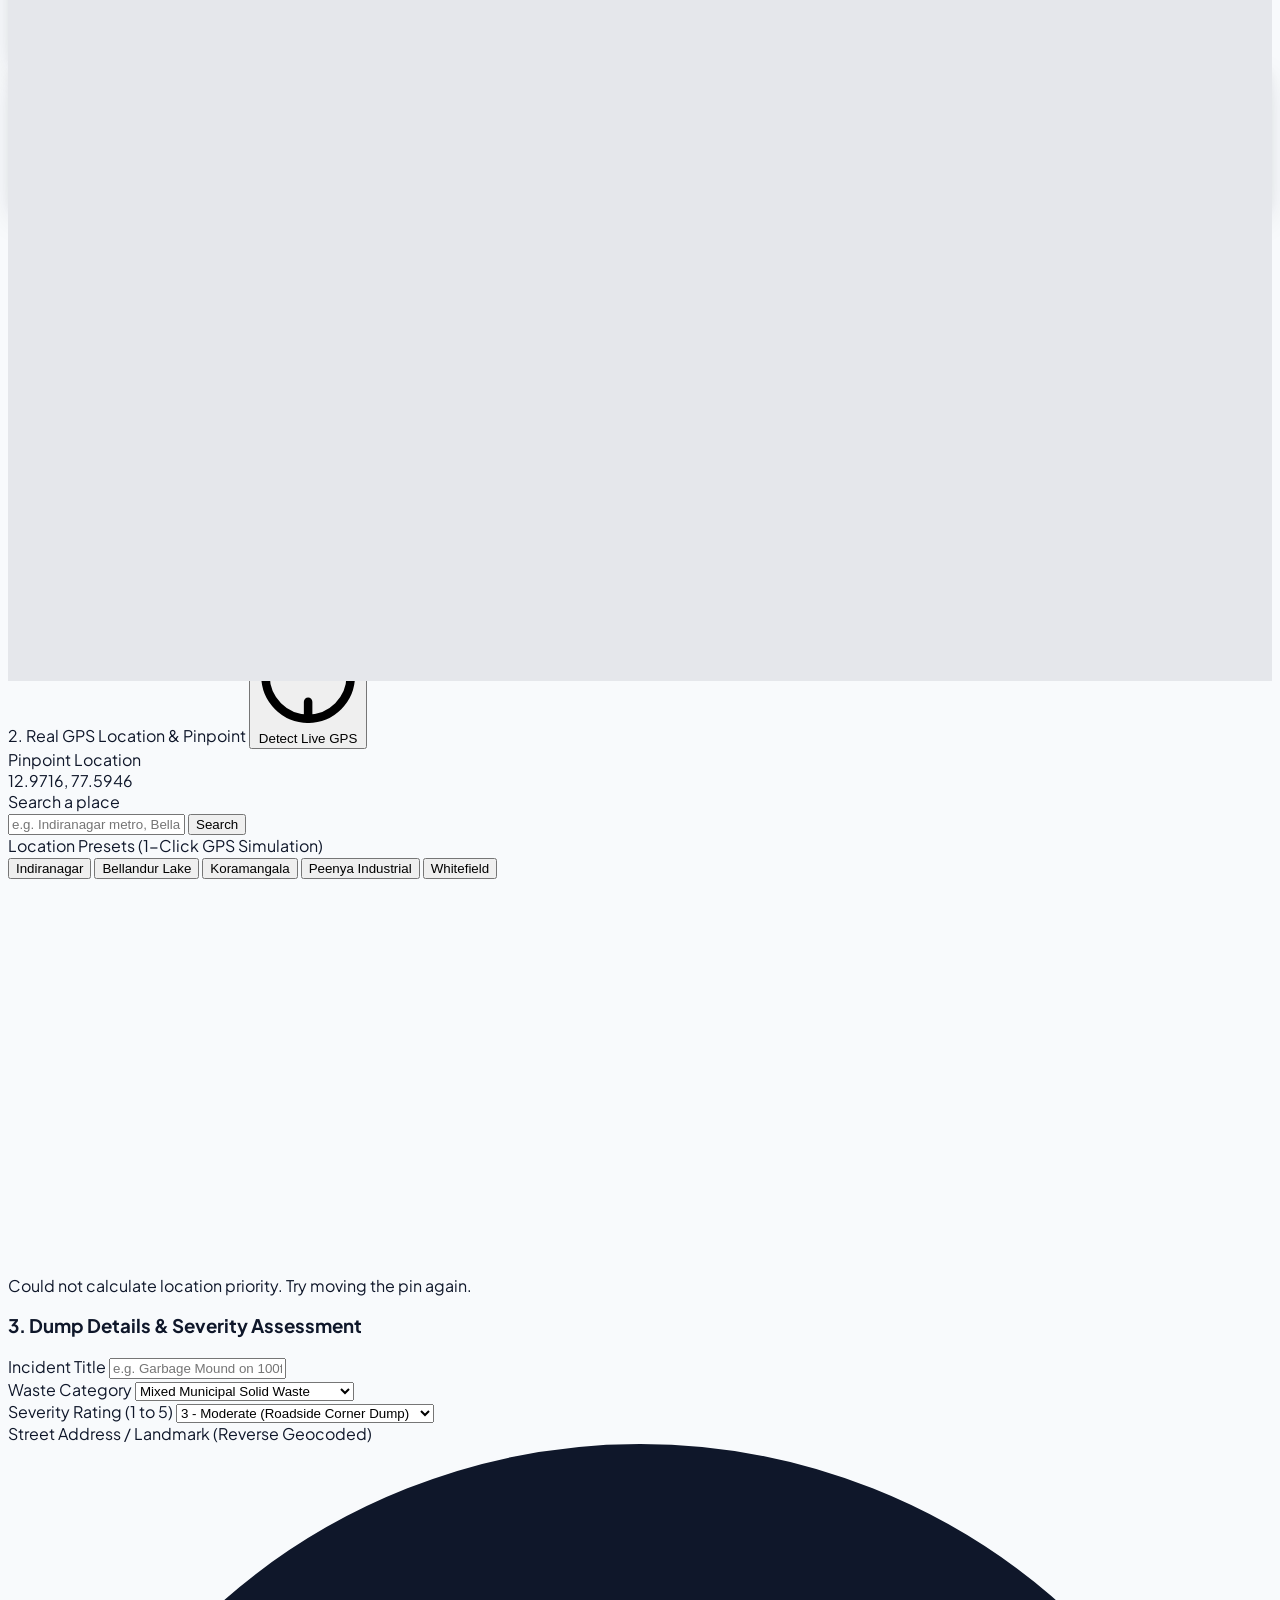
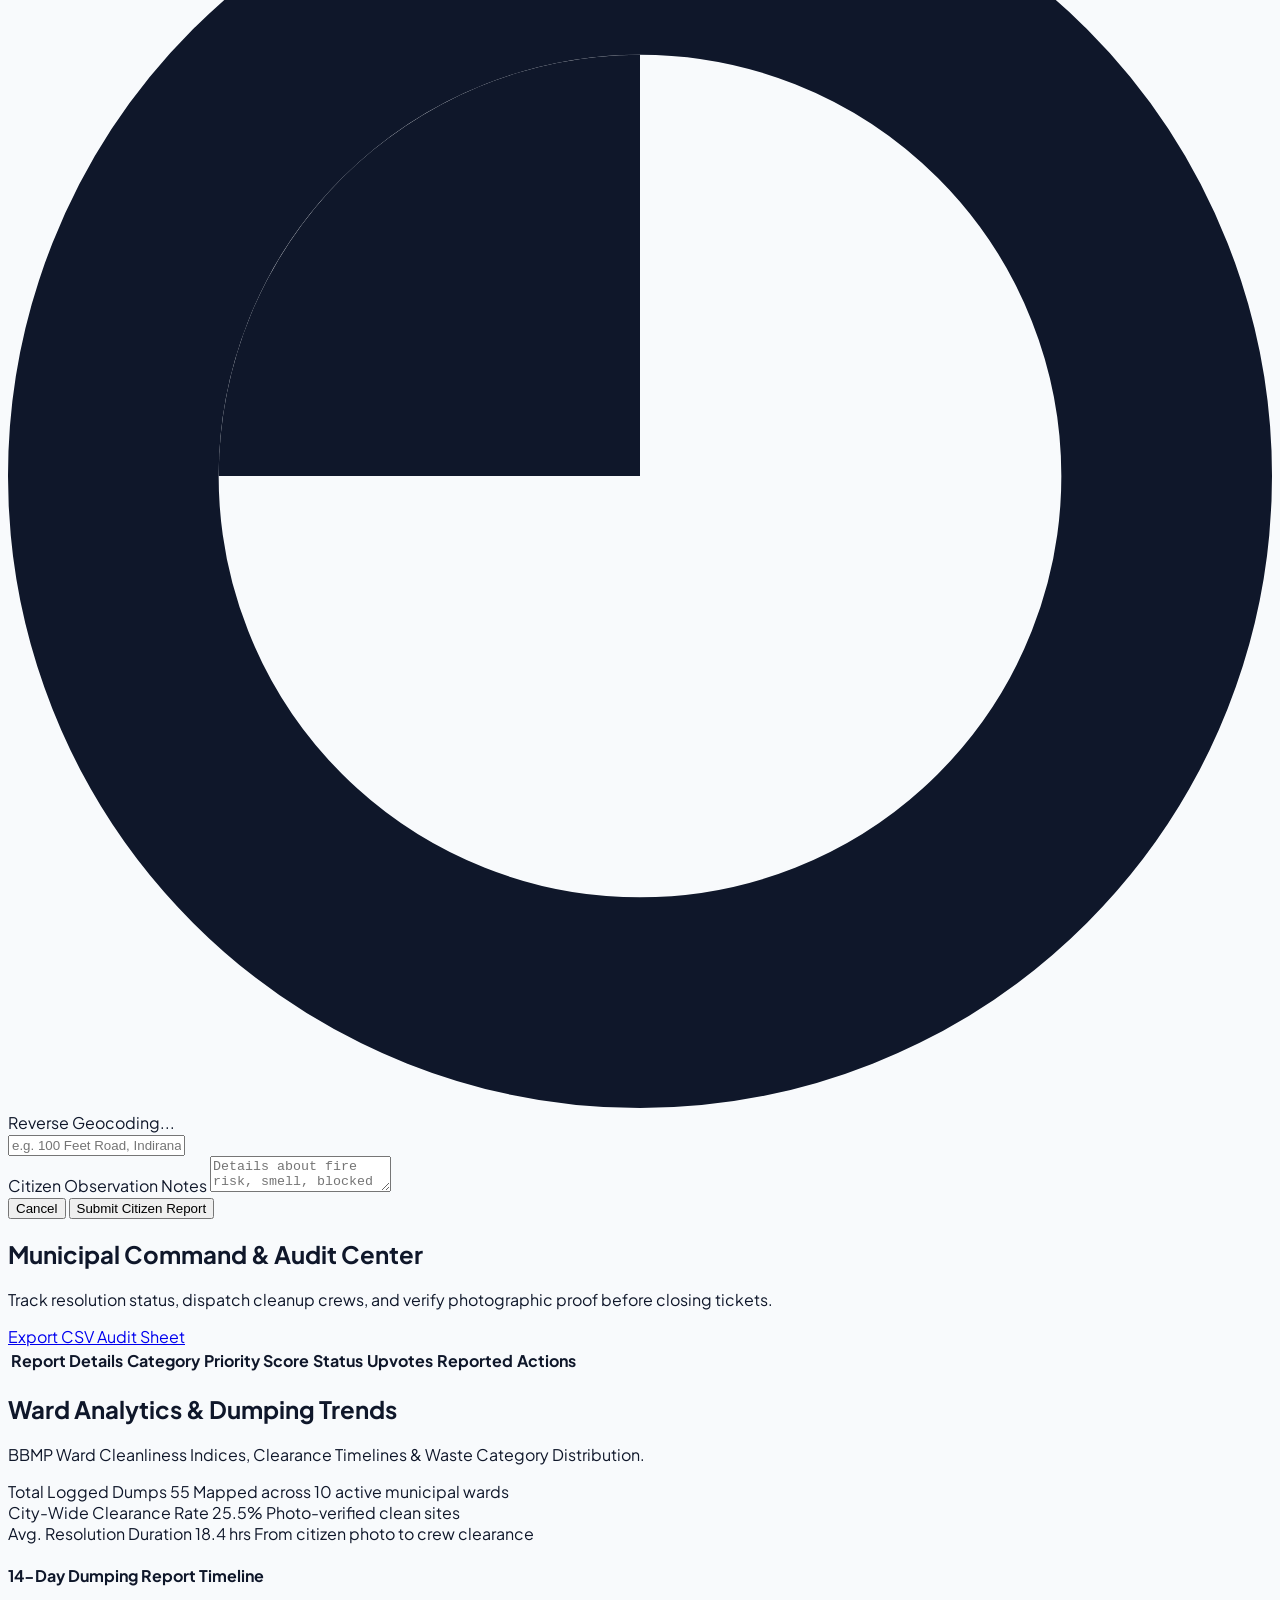
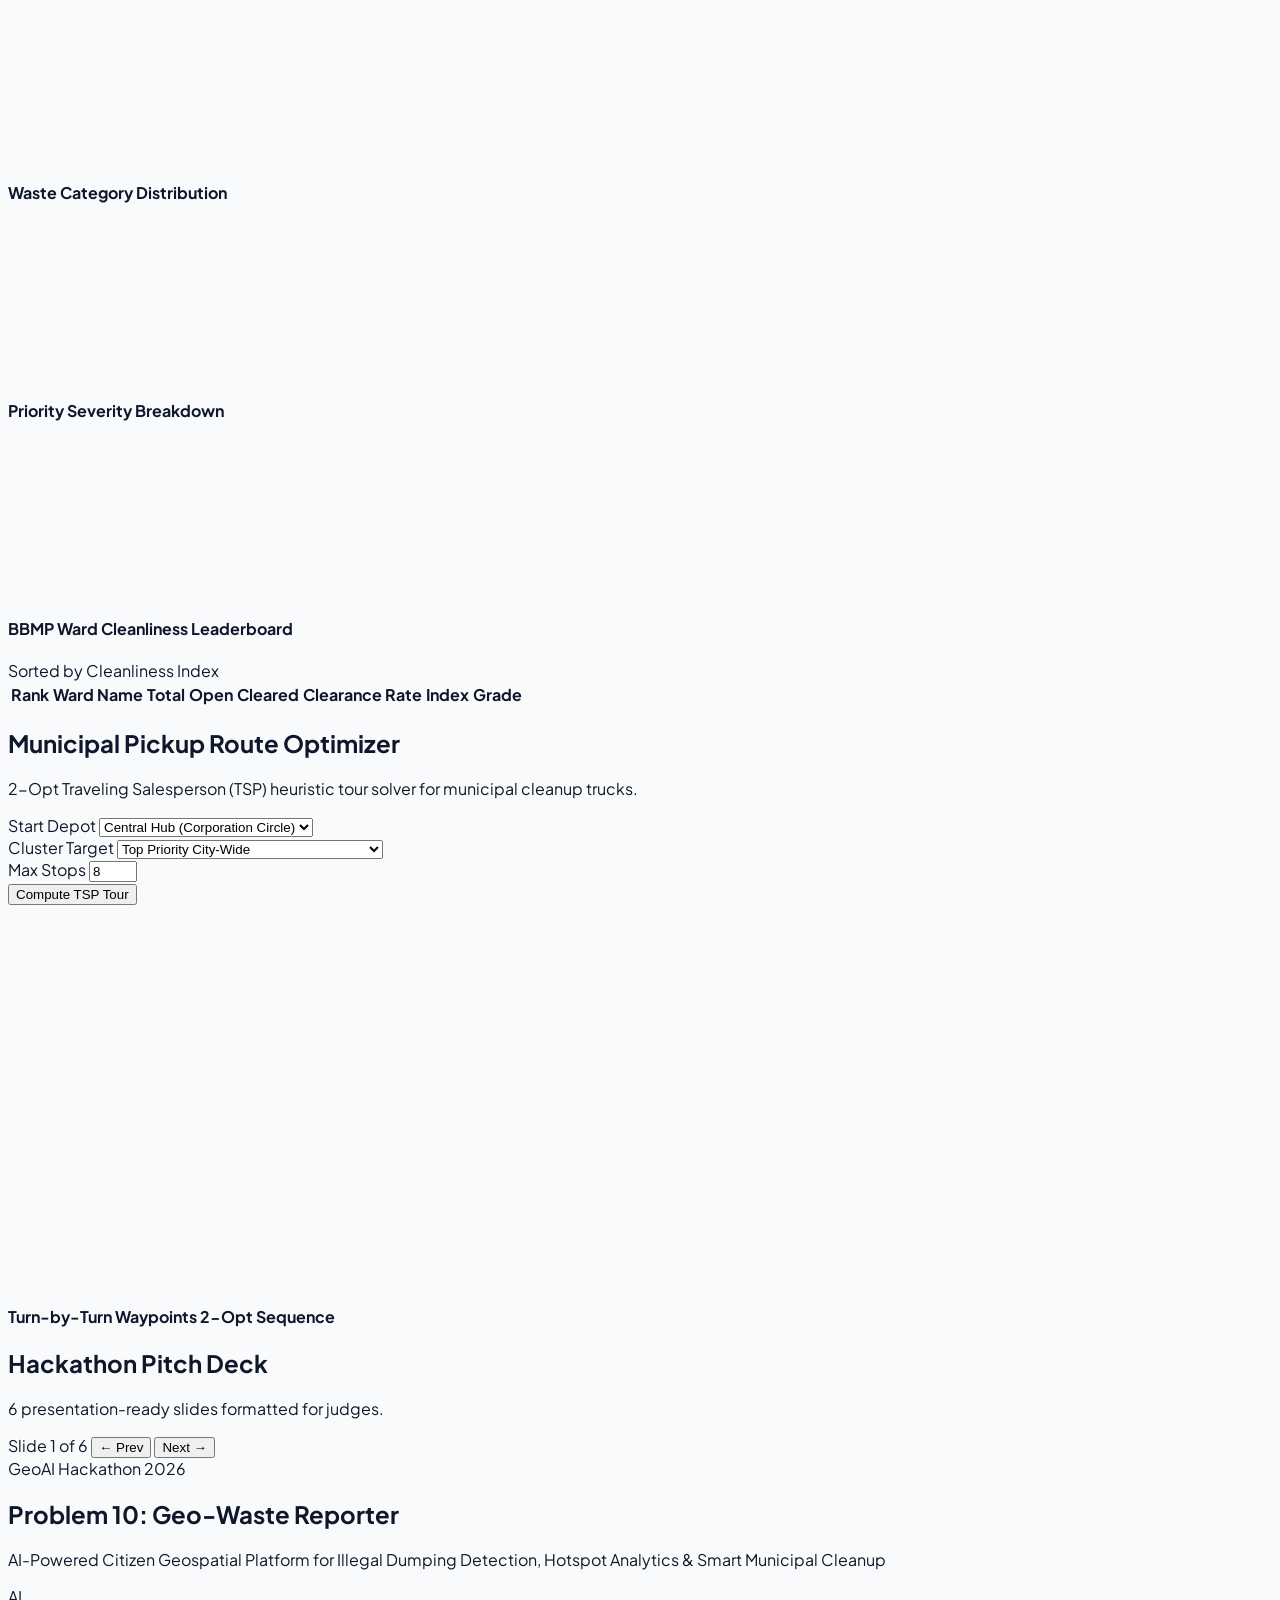
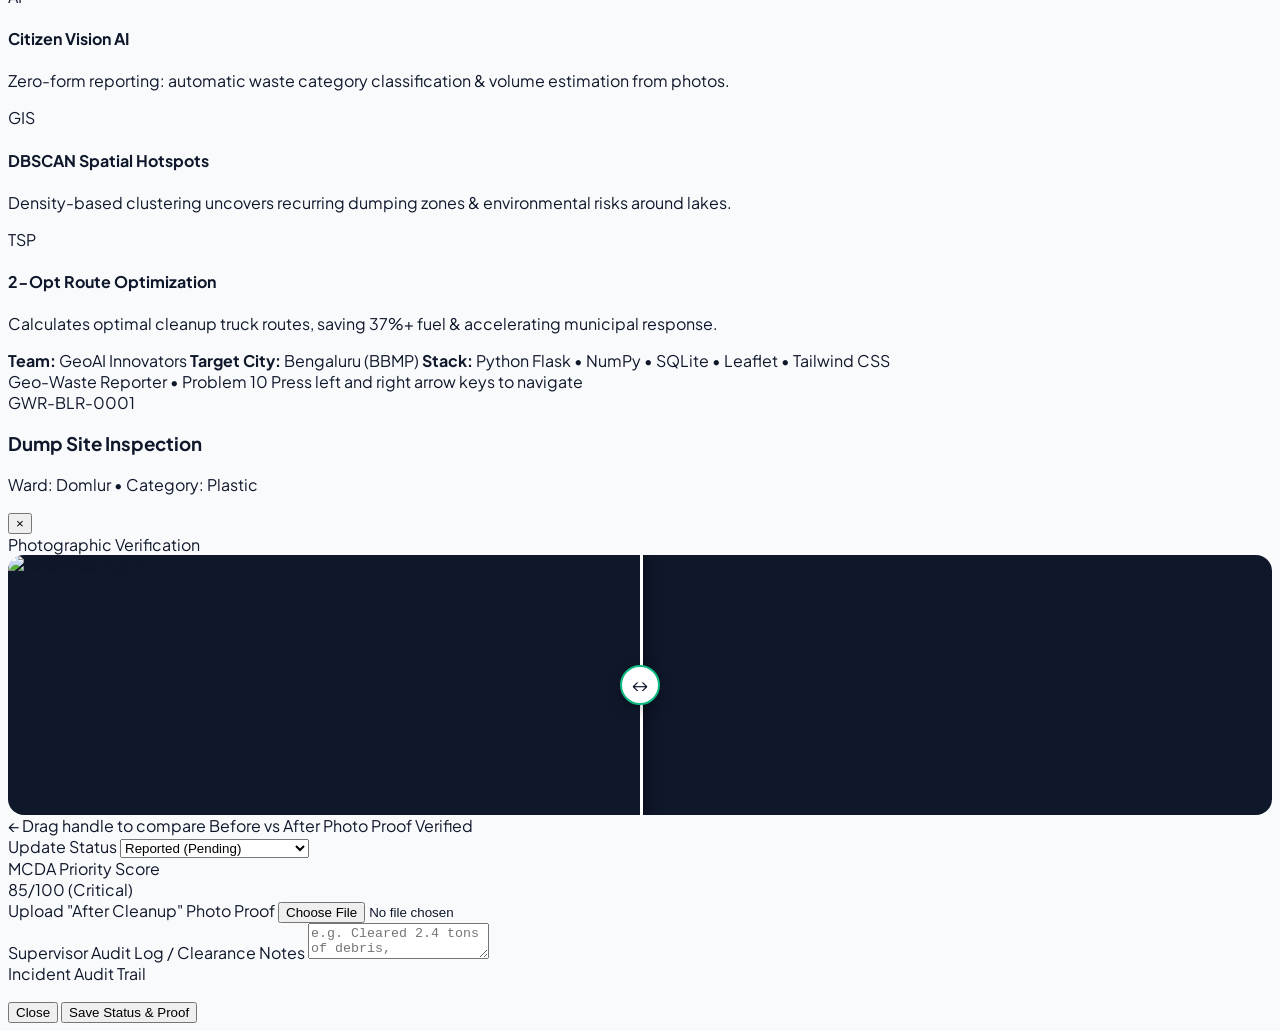
==== commit c1e31da6: "Add place search to report map" ====
--- a/static/index.html
+++ b/static/index.html
@@ -327,6 +327,20 @@
                   </div>
                 </div>
 
+                <!-- Place search -->
+                <div class="mb-3 relative" id="place-search-wrap">
+                  <label for="place-search-input" class="text-[10px] font-bold text-slate-400 uppercase tracking-wider block mb-1.5">Search a place</label>
+                  <div class="flex items-center space-x-2">
+                    <input id="place-search-input" type="text" autocomplete="off"
+                           placeholder="e.g. Indiranagar metro, Bellandur Lake, or paste 12.97, 77.64"
+                           class="flex-1 text-sm px-3 py-2 rounded-xl border border-slate-200 bg-white focus:outline-none focus:ring-2 focus:ring-emerald-400" />
+                    <button type="button" id="place-search-btn"
+                            class="px-3.5 py-2 rounded-xl bg-emerald-600 hover:bg-emerald-700 text-white text-xs font-bold shadow-xs">Search</button>
+                  </div>
+                  <div id="place-search-results"
+                       class="hidden absolute left-0 right-0 mt-1 z-[1000] bg-white border border-slate-200 rounded-xl shadow-lg max-h-64 overflow-y-auto"></div>
+                </div>
+
                 <!-- Quick Location Presets (For fast testing/demo) -->
                 <div class="mb-3">
                   <span class="text-[10px] font-bold text-slate-400 uppercase tracking-wider block mb-1.5">
--- a/static/css/style.css
+++ b/static/css/style.css
@@ -256,3 +256,13 @@
 }
 .repeat-badge.watch { background: #b45309; }
 .repeat-badge.recurring { background: #c2410c; }
+
+/* Repeat-dump popup: global popup padding is 0, so this card supplies its own */
+.repeat-popup .leaflet-popup-content { width: 270px !important; }
+.repeat-popup-card { padding: 14px 16px 14px 16px; }
+.repeat-popup .leaflet-popup-close-button {
+  top: 8px !important; right: 8px !important; width: 22px !important; height: 22px !important;
+  font-size: 18px !important; line-height: 20px !important; border-radius: 50%;
+  background: #f1f5f9; color: #475569 !important; text-align: center; padding: 0 !important;
+}
+.repeat-badge { width: 40px; height: 40px; font-size: 13px; }
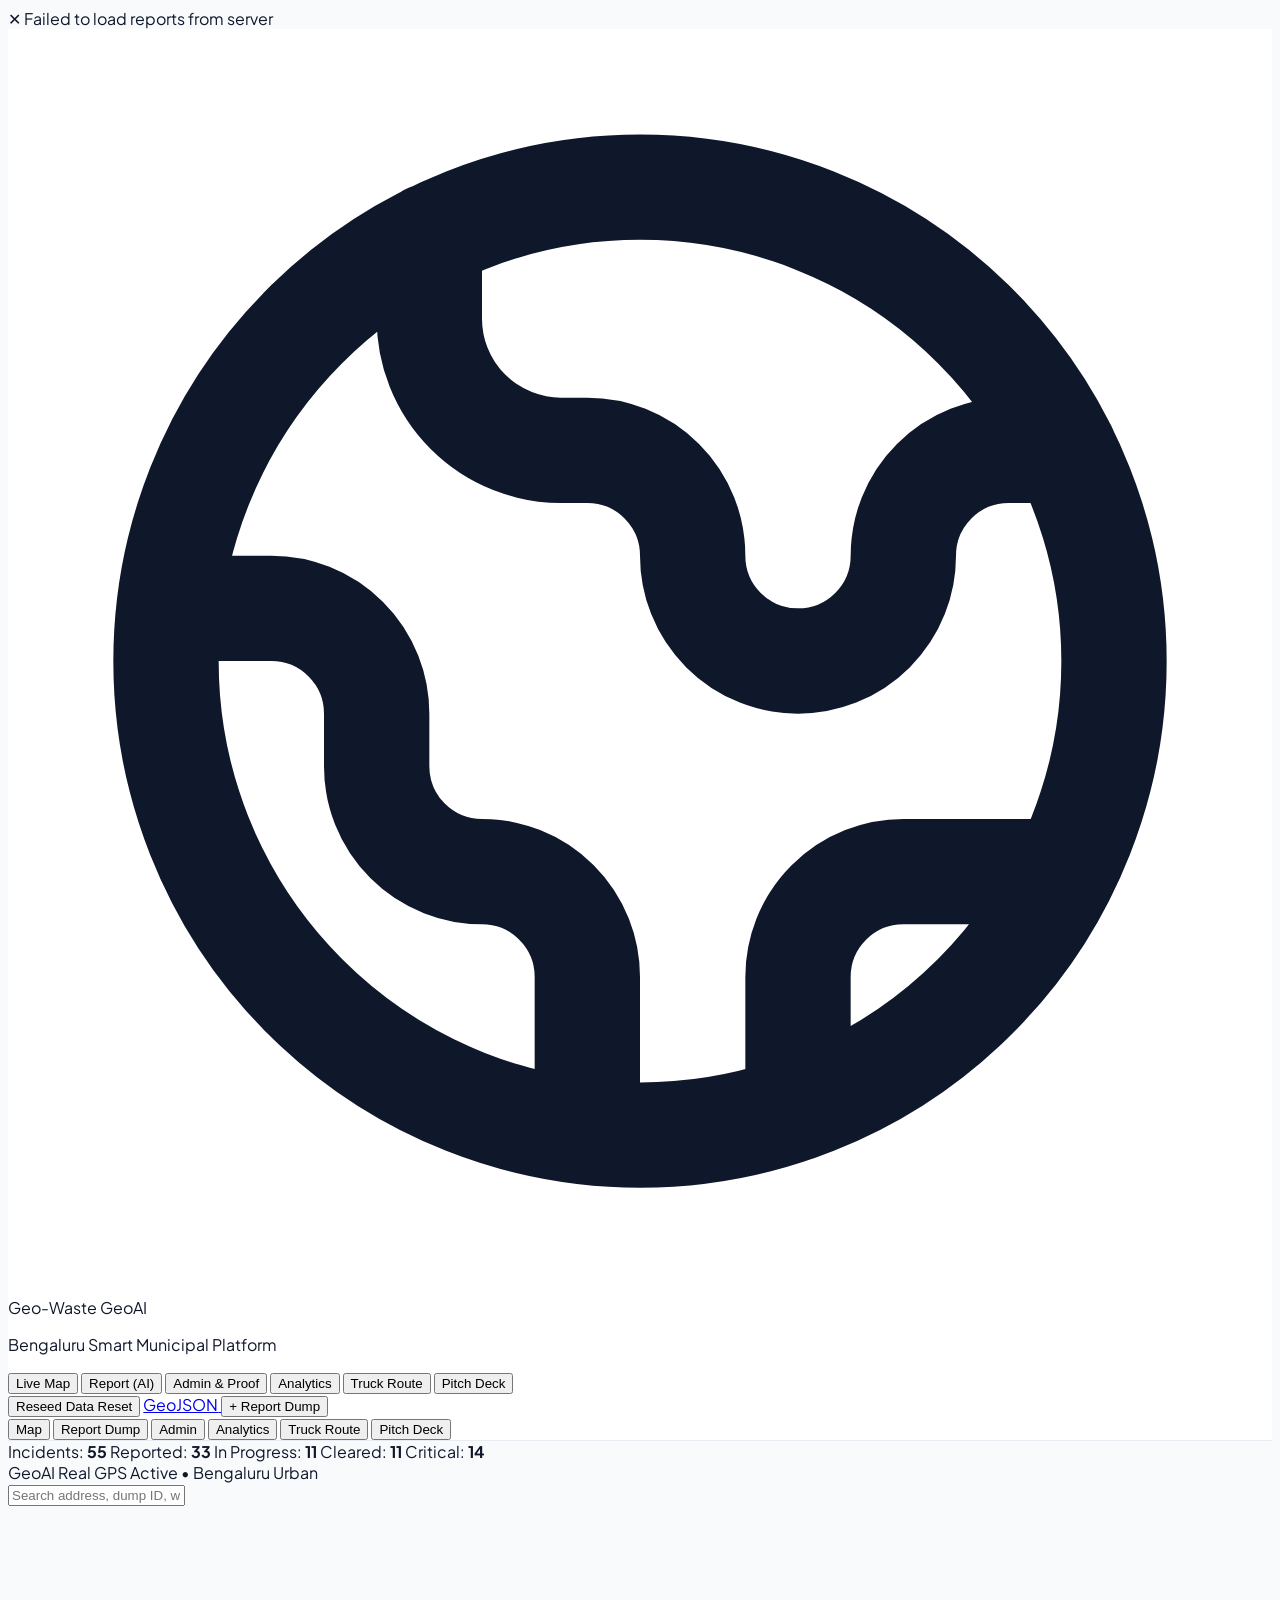
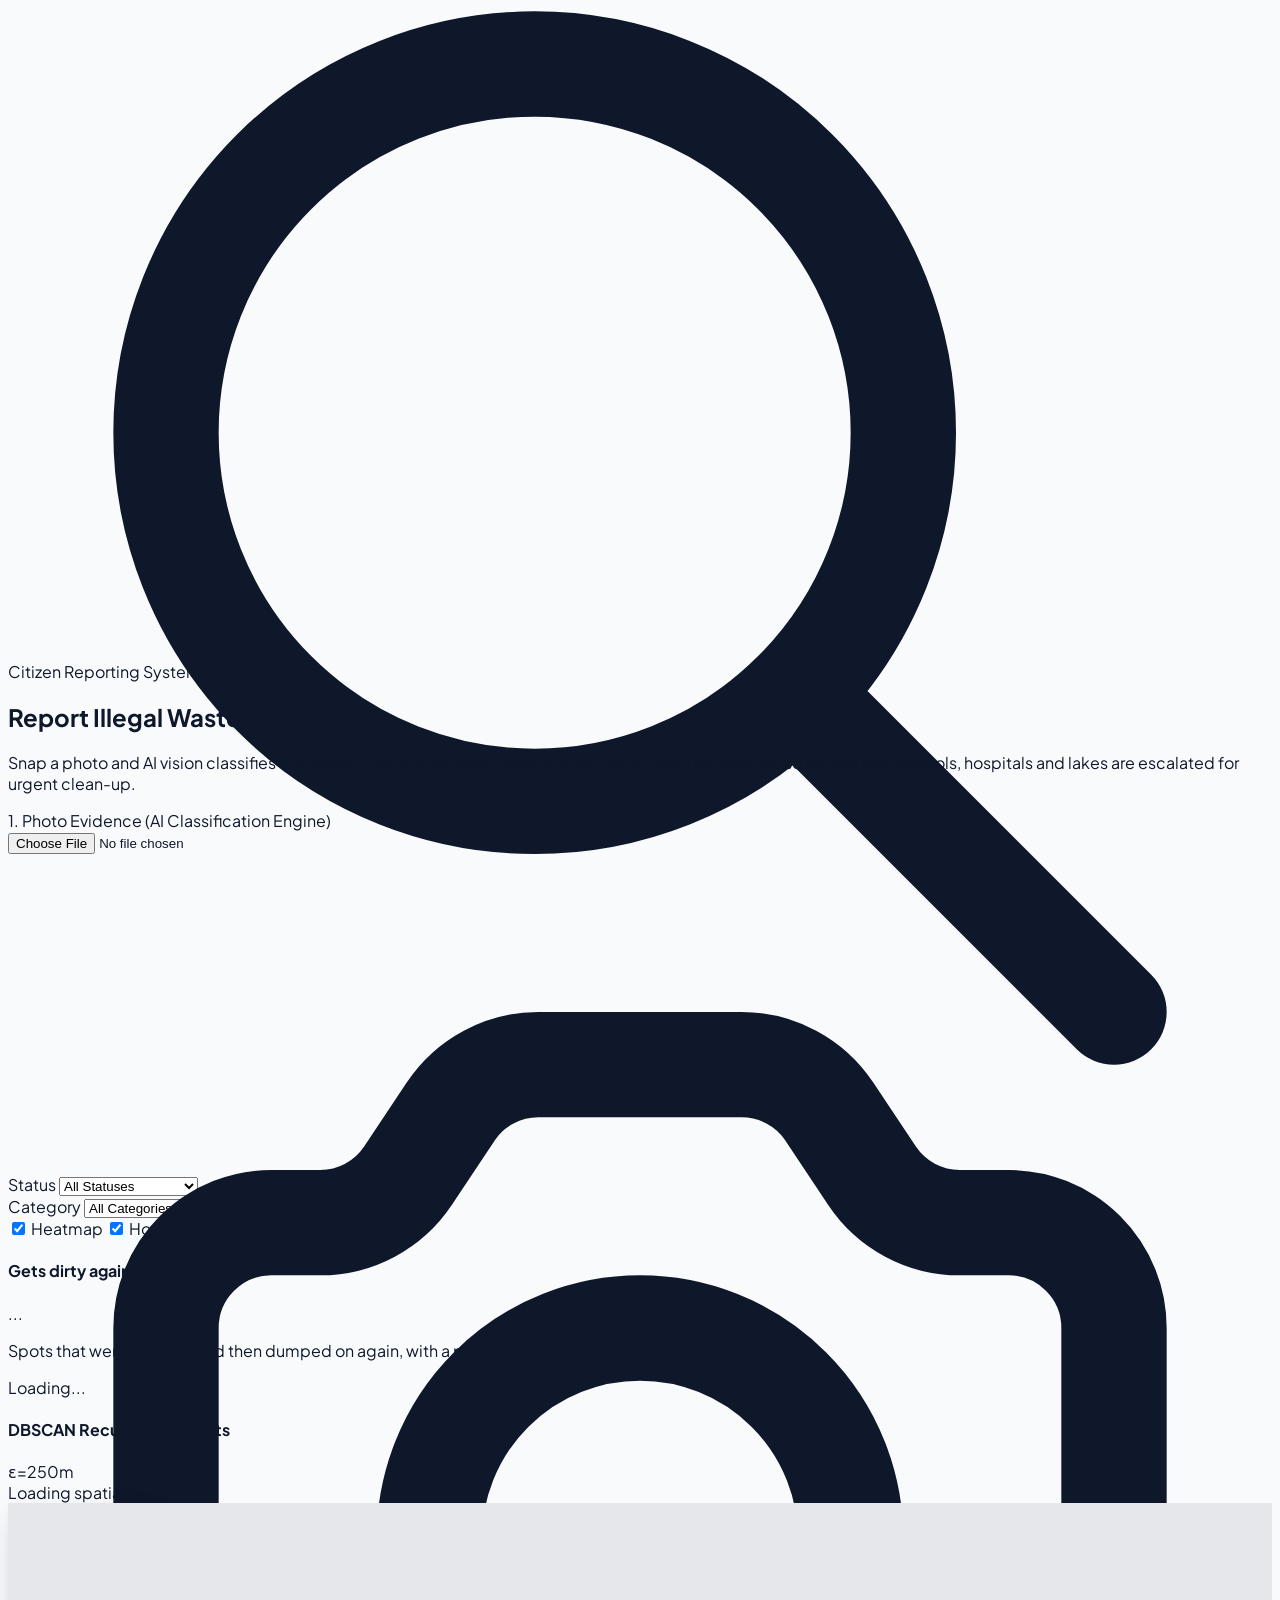
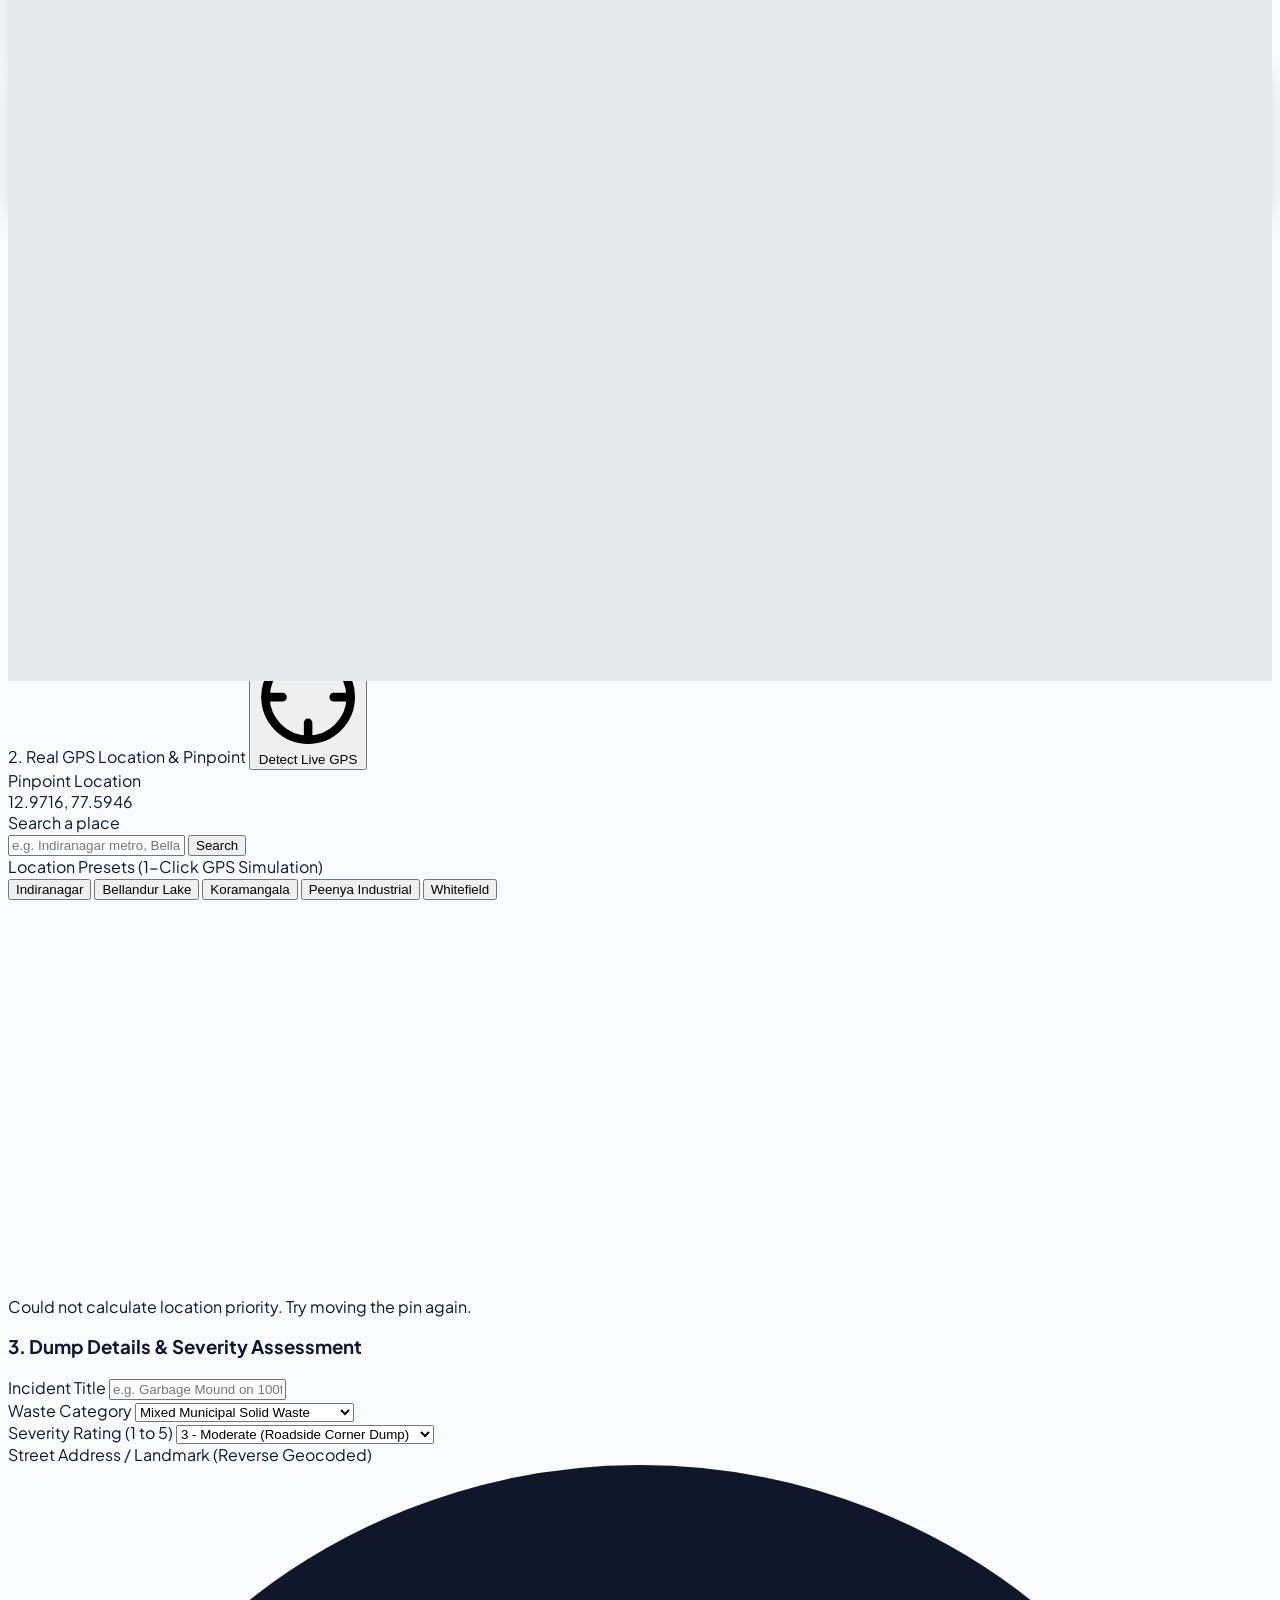
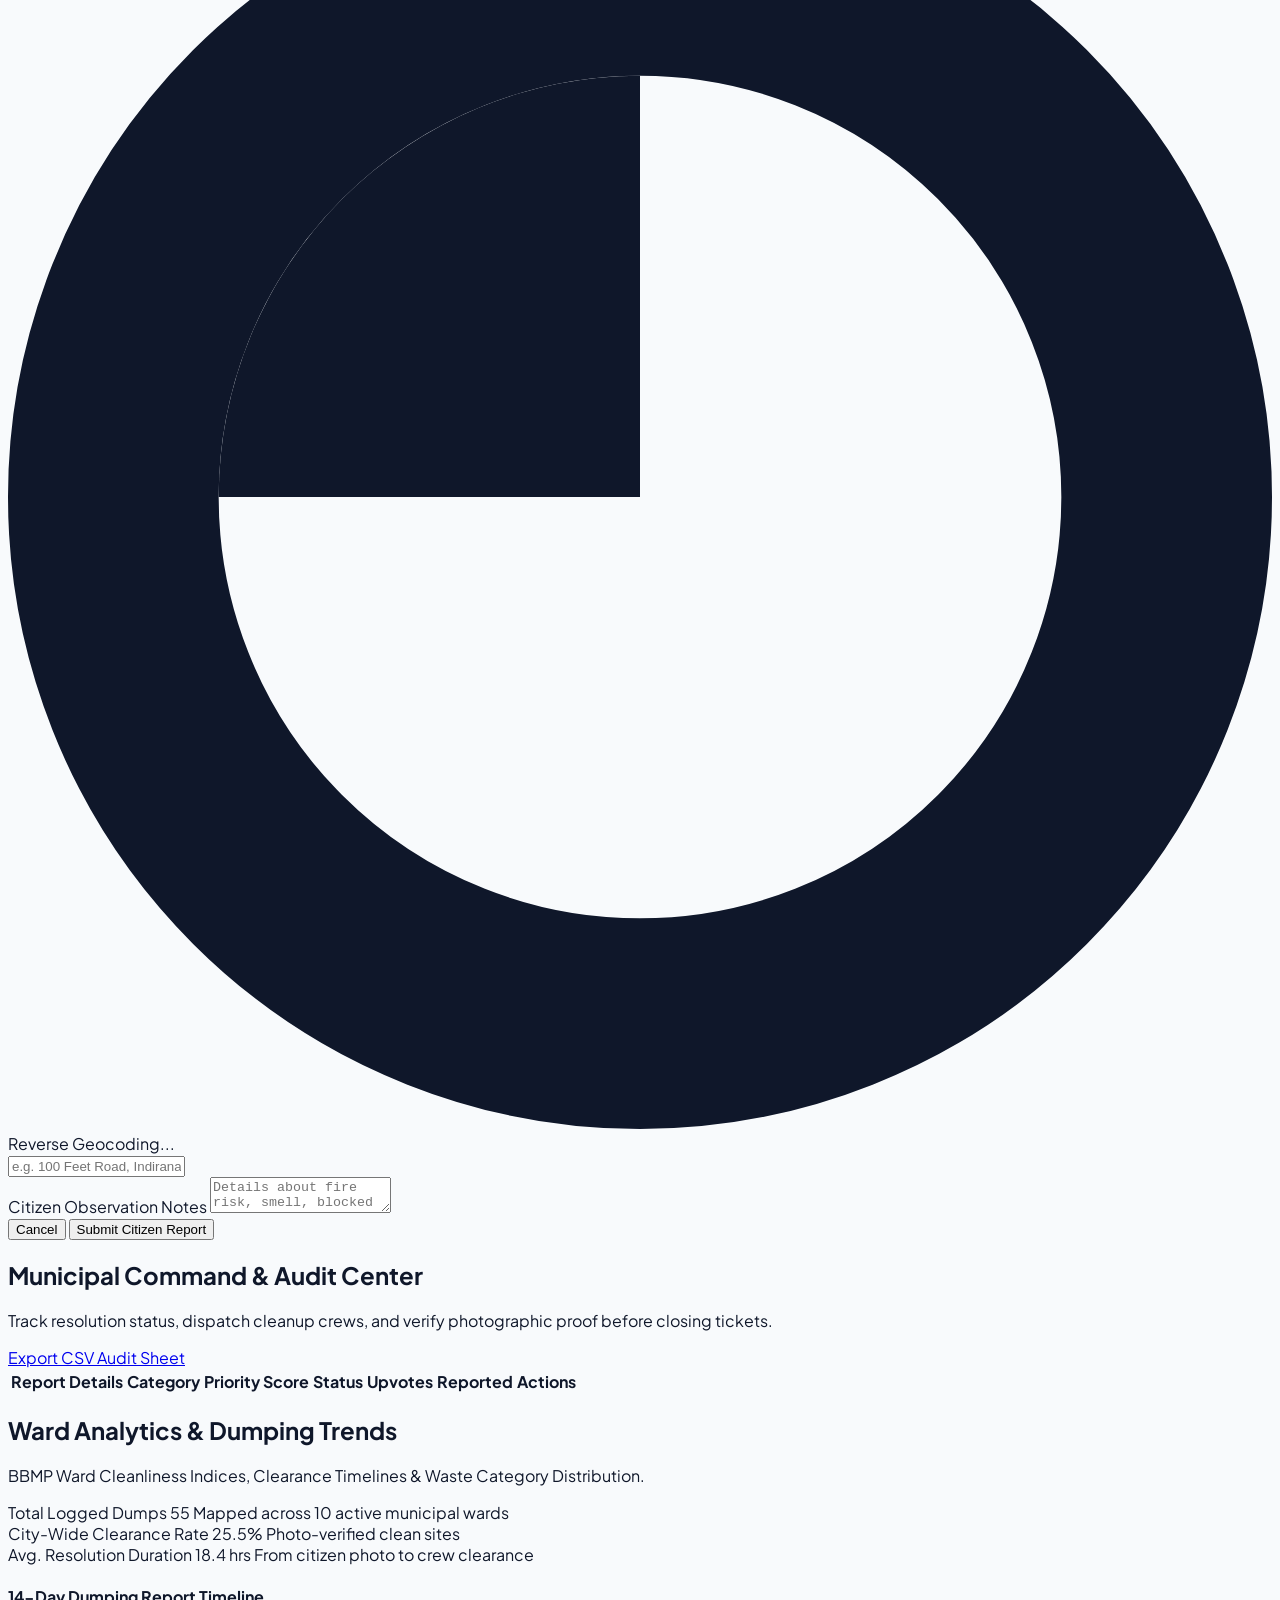
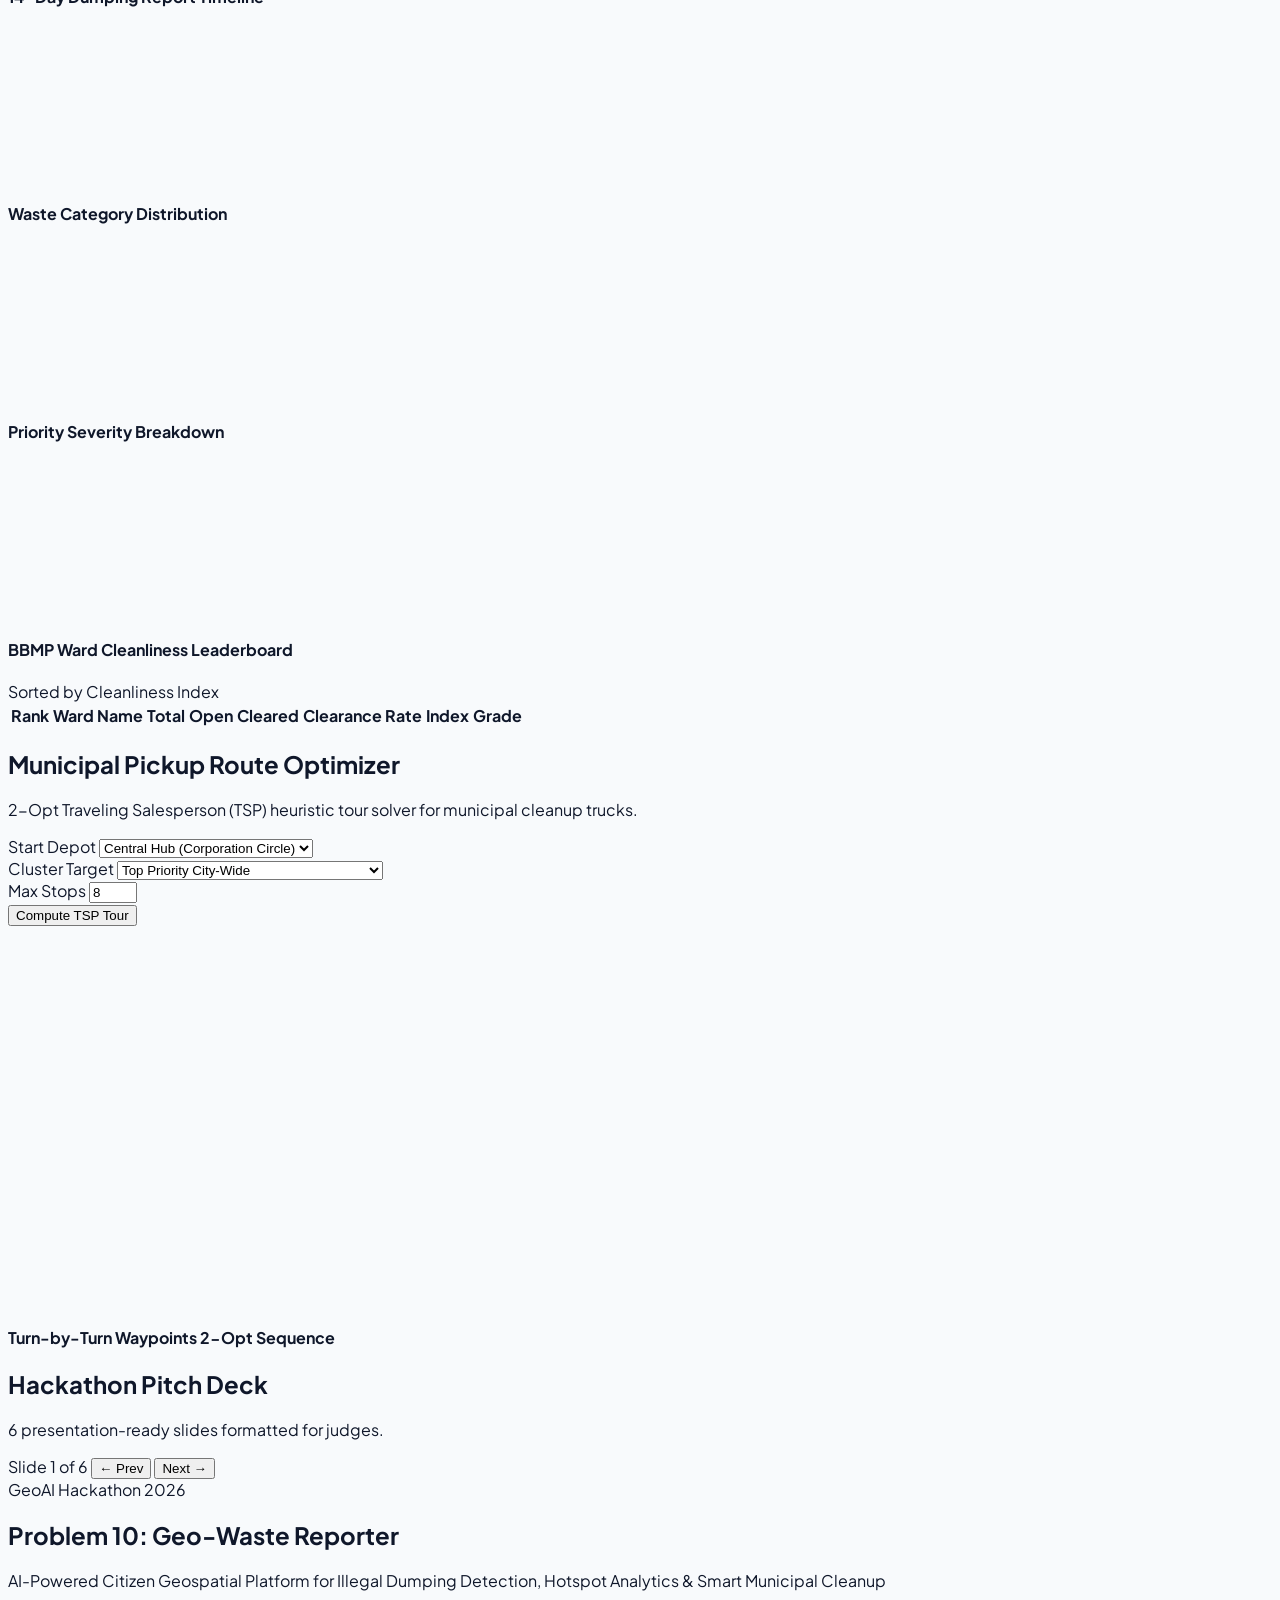
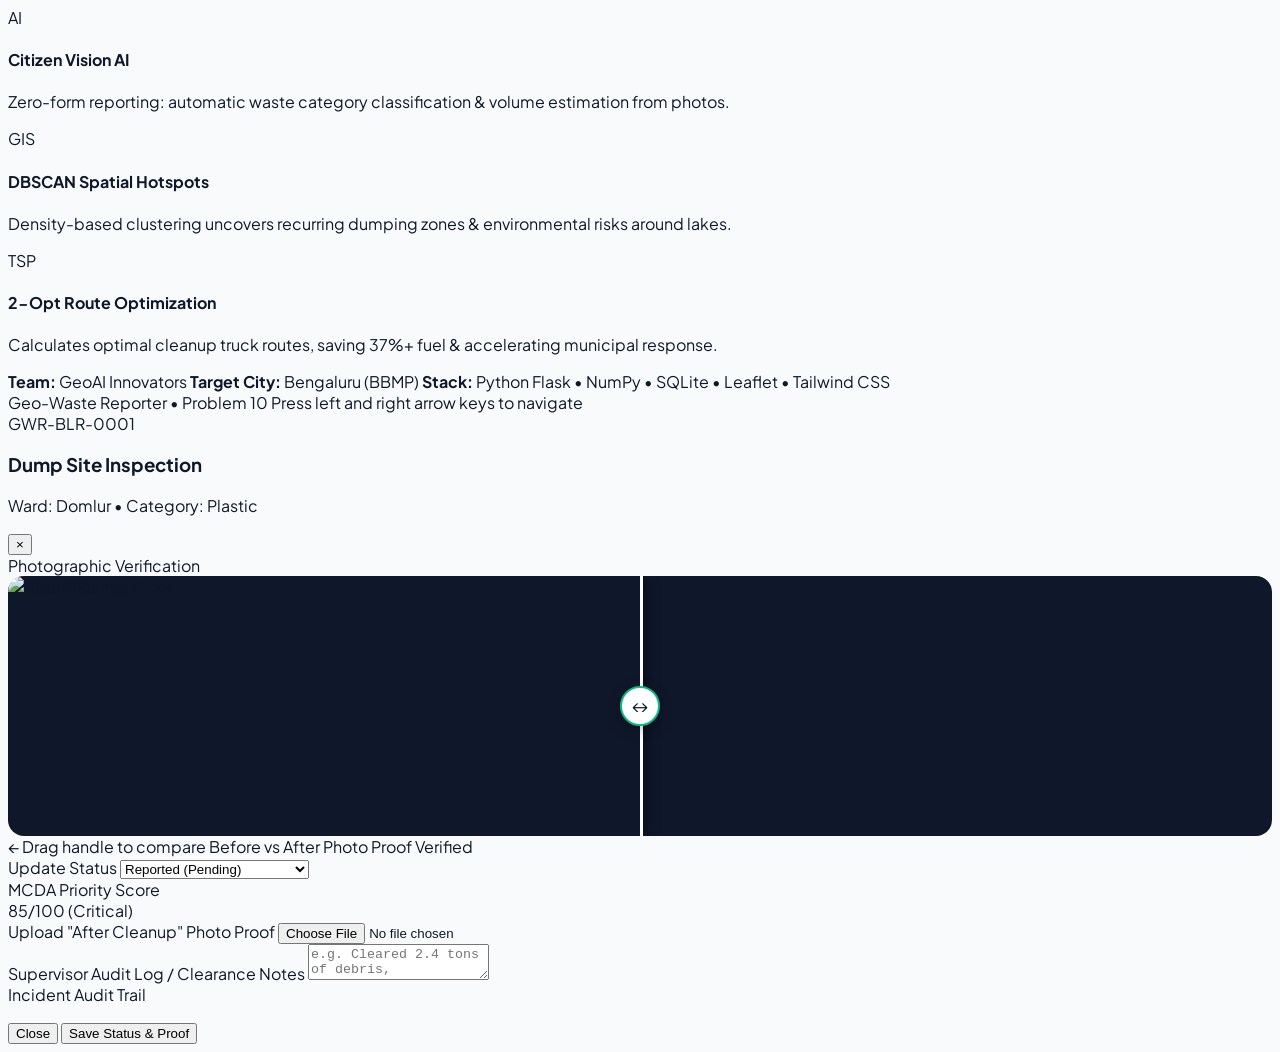
==== commit 77938ace: "Restore AI vision classification alongside location priority" ====
--- a/static/index.html
+++ b/static/index.html
@@ -265,7 +265,7 @@
             </span>
             <h2 class="text-2xl md:text-3xl font-extrabold mt-1.5 tracking-tight">Report Illegal Waste Dumping</h2>
             <p class="text-xs md:text-sm text-emerald-100 mt-1 max-w-2xl">
-              Pin the dump on the map. Priority is calculated from its location: dumps near schools, hospitals and lakes are escalated for urgent clean-up.
+              Snap a photo and AI vision classifies the waste. Then pin the spot: priority is calculated from its location, so dumps near schools, hospitals and lakes are escalated for urgent clean-up.
             </p>
           </div>
         </div>
@@ -278,7 +278,7 @@
             <div class="space-y-6">
               <div>
                 <label class="block text-sm font-extrabold text-slate-900 mb-2">
-                  1. Photo Evidence (optional)
+                  1. Photo Evidence (AI Classification Engine)
                 </label>
                 
                 <!-- Upload Dropzone -->
@@ -290,7 +290,7 @@
                       <svg class="w-7 h-7" fill="none" stroke="currentColor" viewBox="0 0 24 24"><path stroke-linecap="round" stroke-linejoin="round" stroke-width="2" d="M3 9a2 2 0 012-2h.93a2 2 0 001.664-.89l.812-1.22A2 2 0 0110.07 4h3.86a2 2 0 011.664.89l.812 1.22A2 2 0 0018.07 7H19a2 2 0 012 2v9a2 2 0 01-2 2H5a2 2 0 01-2-2V9z"></path><circle cx="12" cy="13" r="4" stroke-width="2"></circle></svg>
                     </div>
                     <h4 class="font-bold text-sm text-slate-800">Click to Snap Photo or Drag &amp; Drop</h4>
-                    <p class="text-xs text-slate-500 mt-1">Supports JPG, PNG, WEBP.</p>
+                    <p class="text-xs text-slate-500 mt-1">Supports JPG, PNG, WEBP. AI analysis runs when you pick a photo.</p>
                   </div>
                   
                   <img id="photo-preview-img" alt="Uploaded Preview" class="hidden max-h-56 mx-auto rounded-2xl object-cover shadow-md border border-slate-200" />
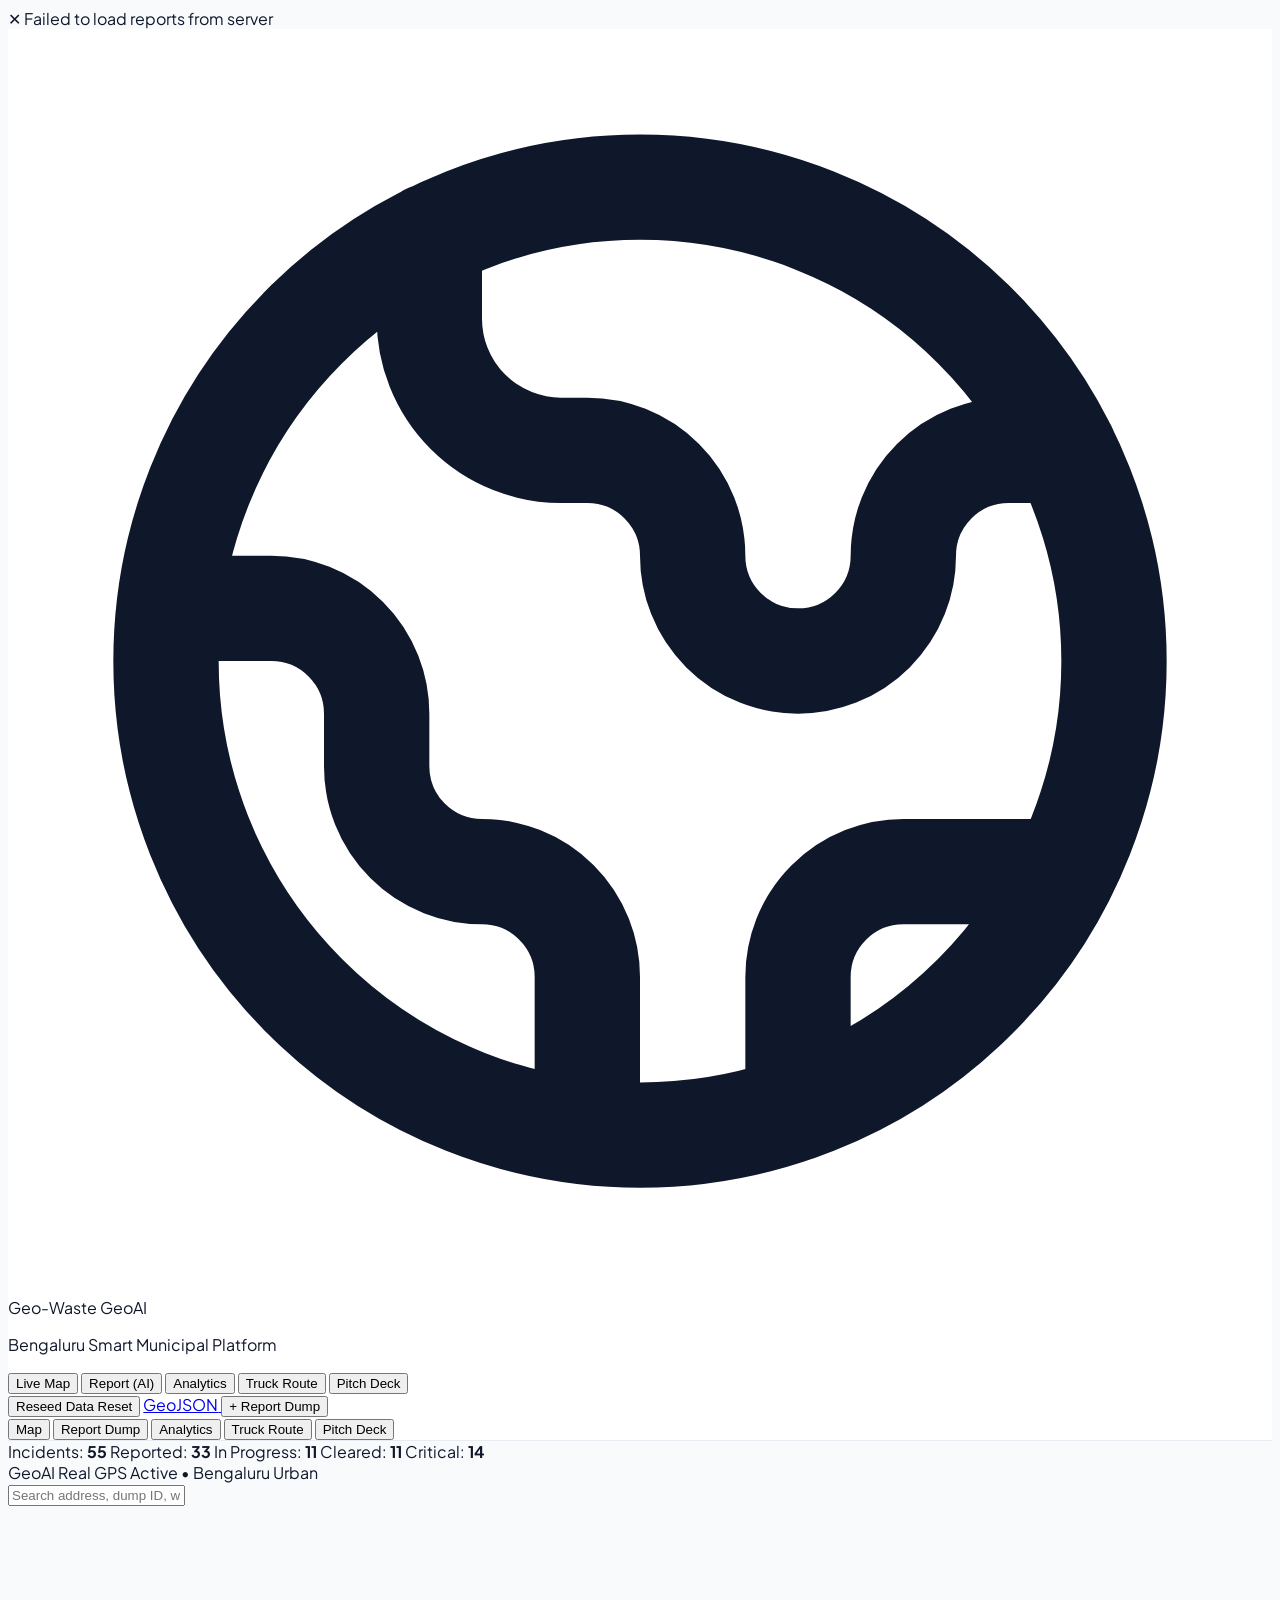
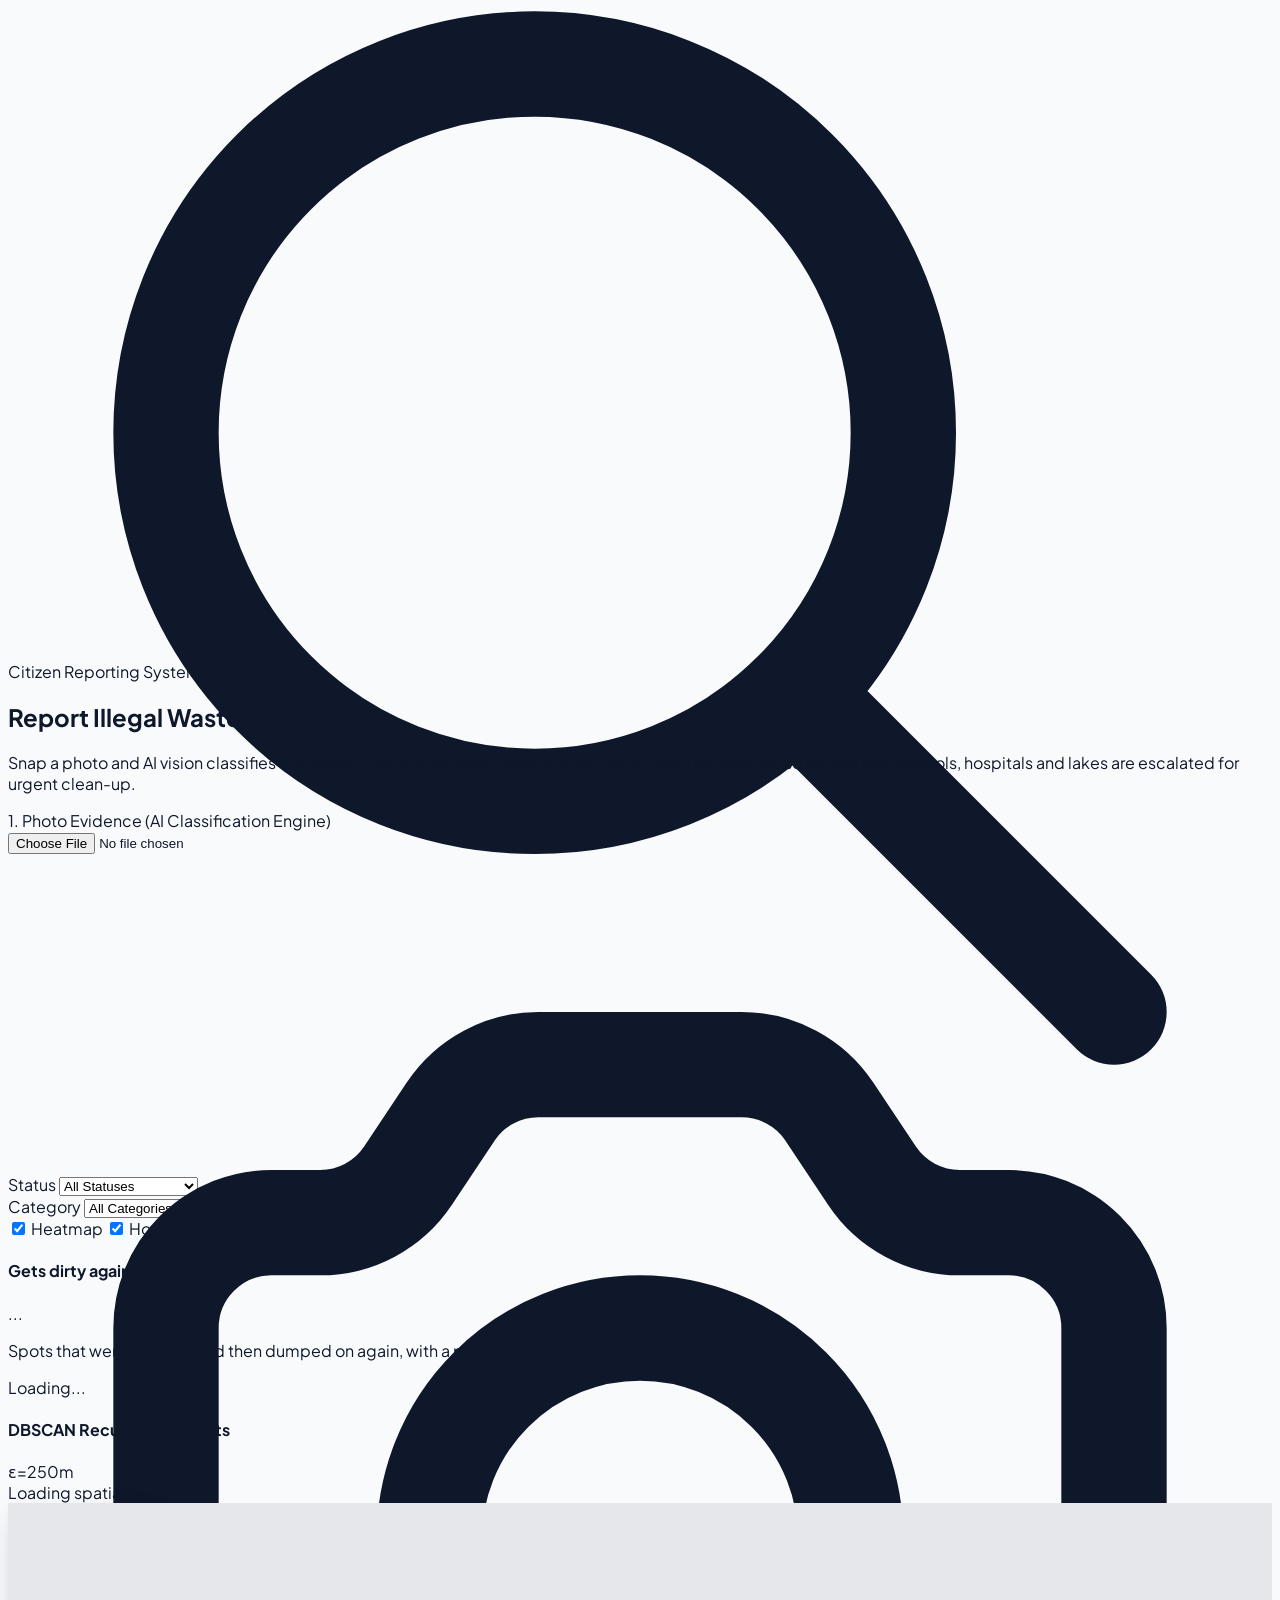
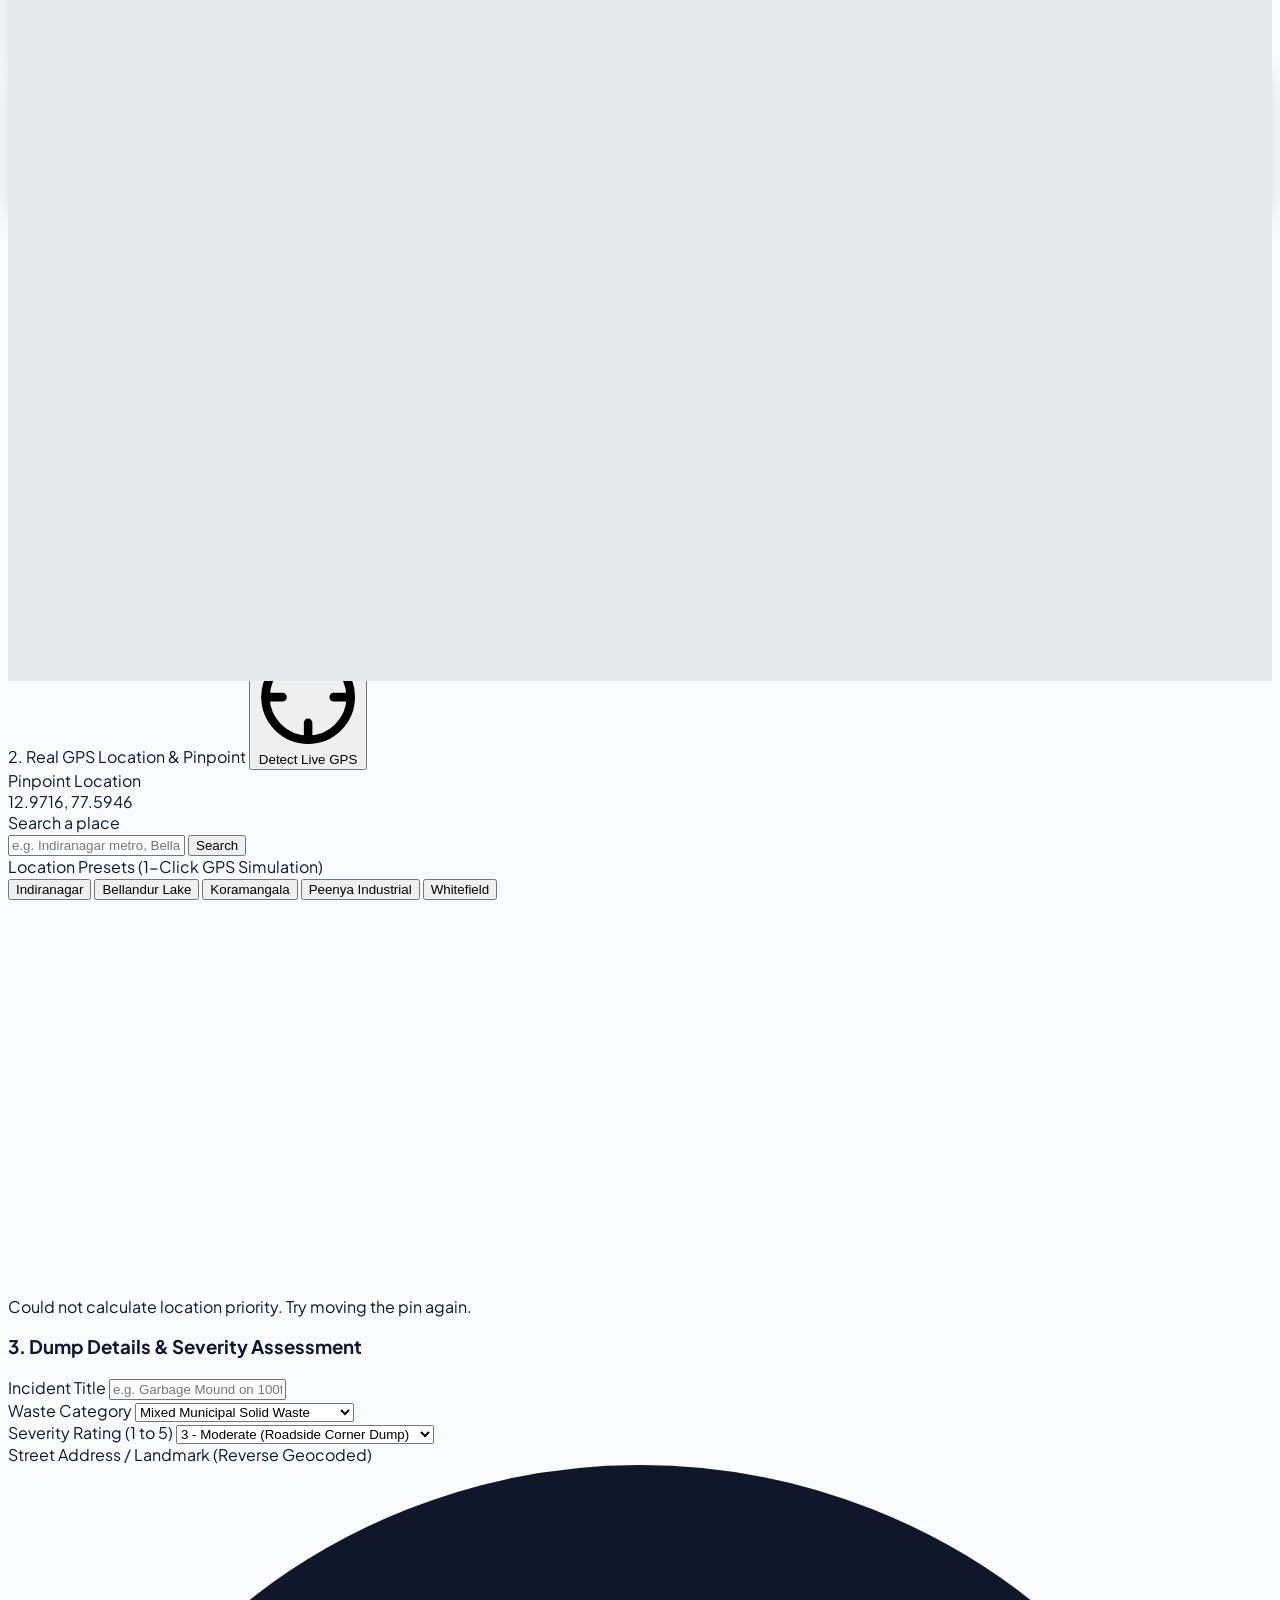
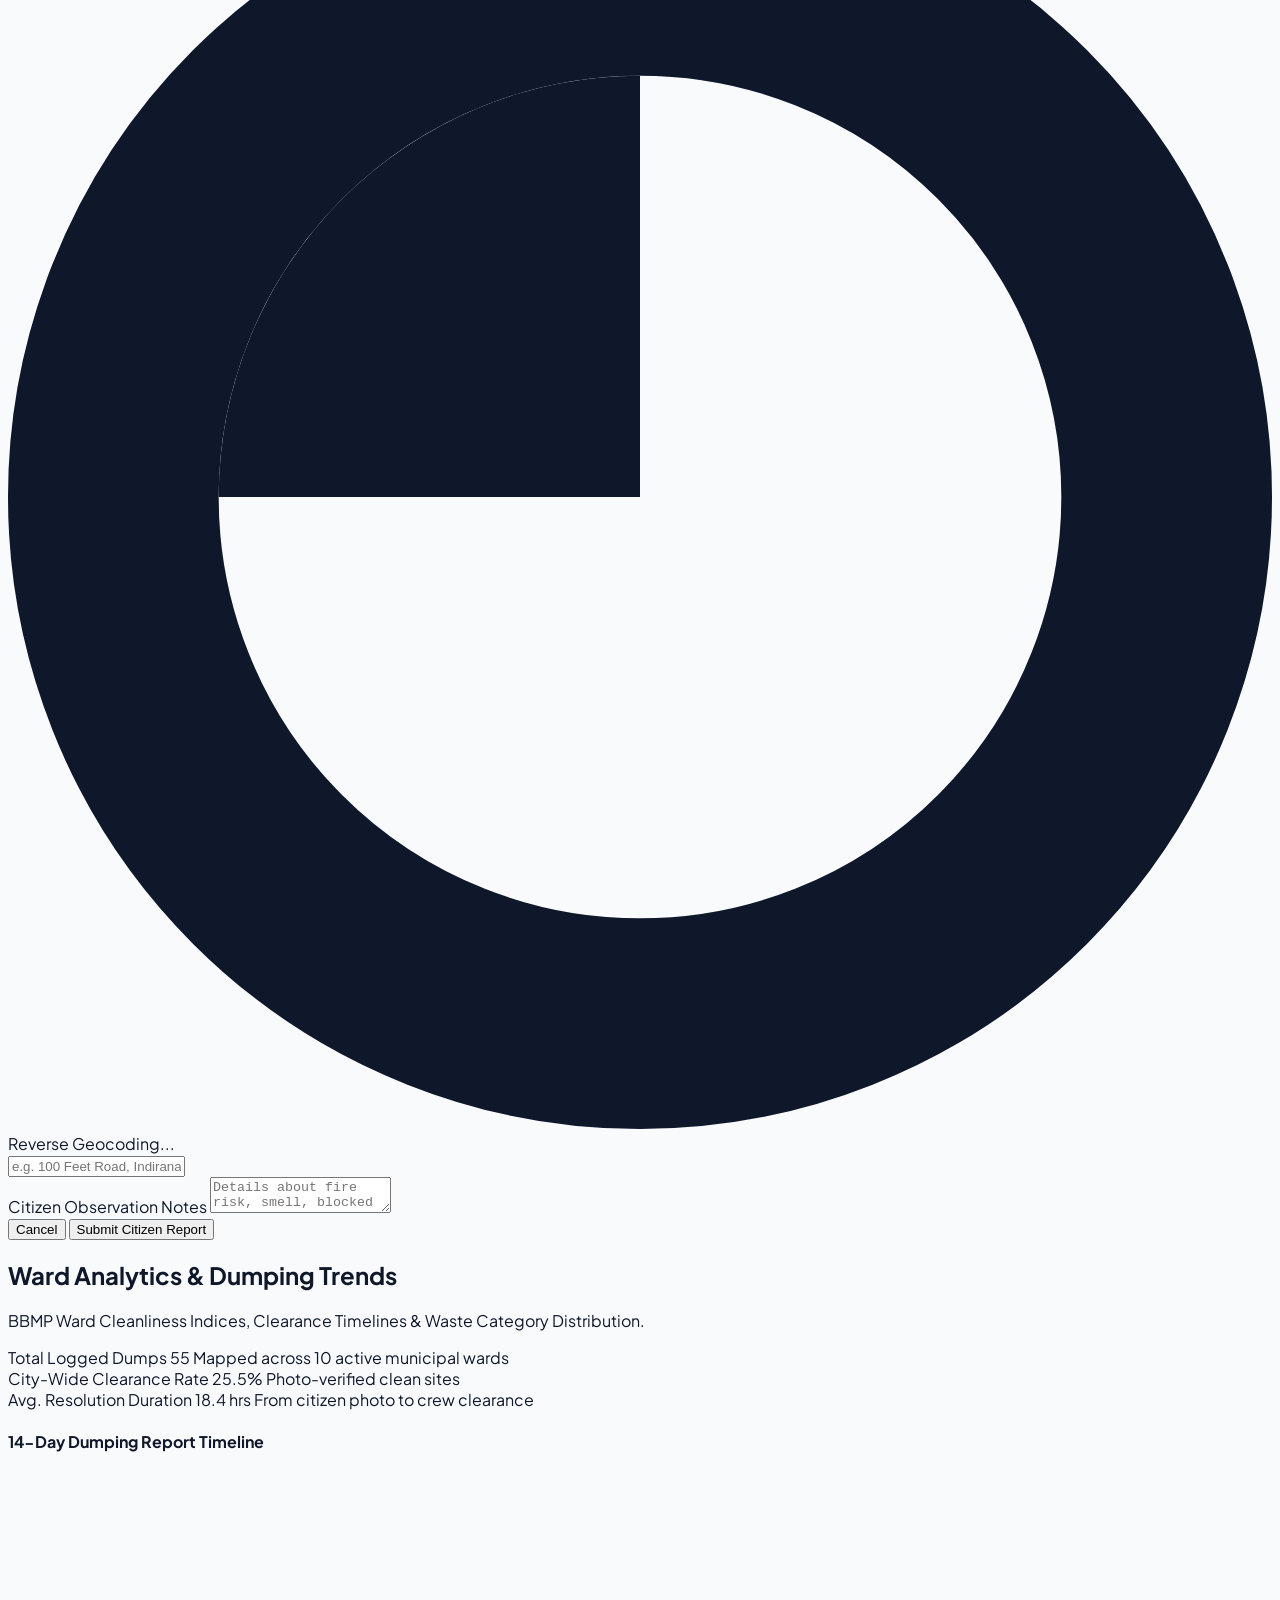
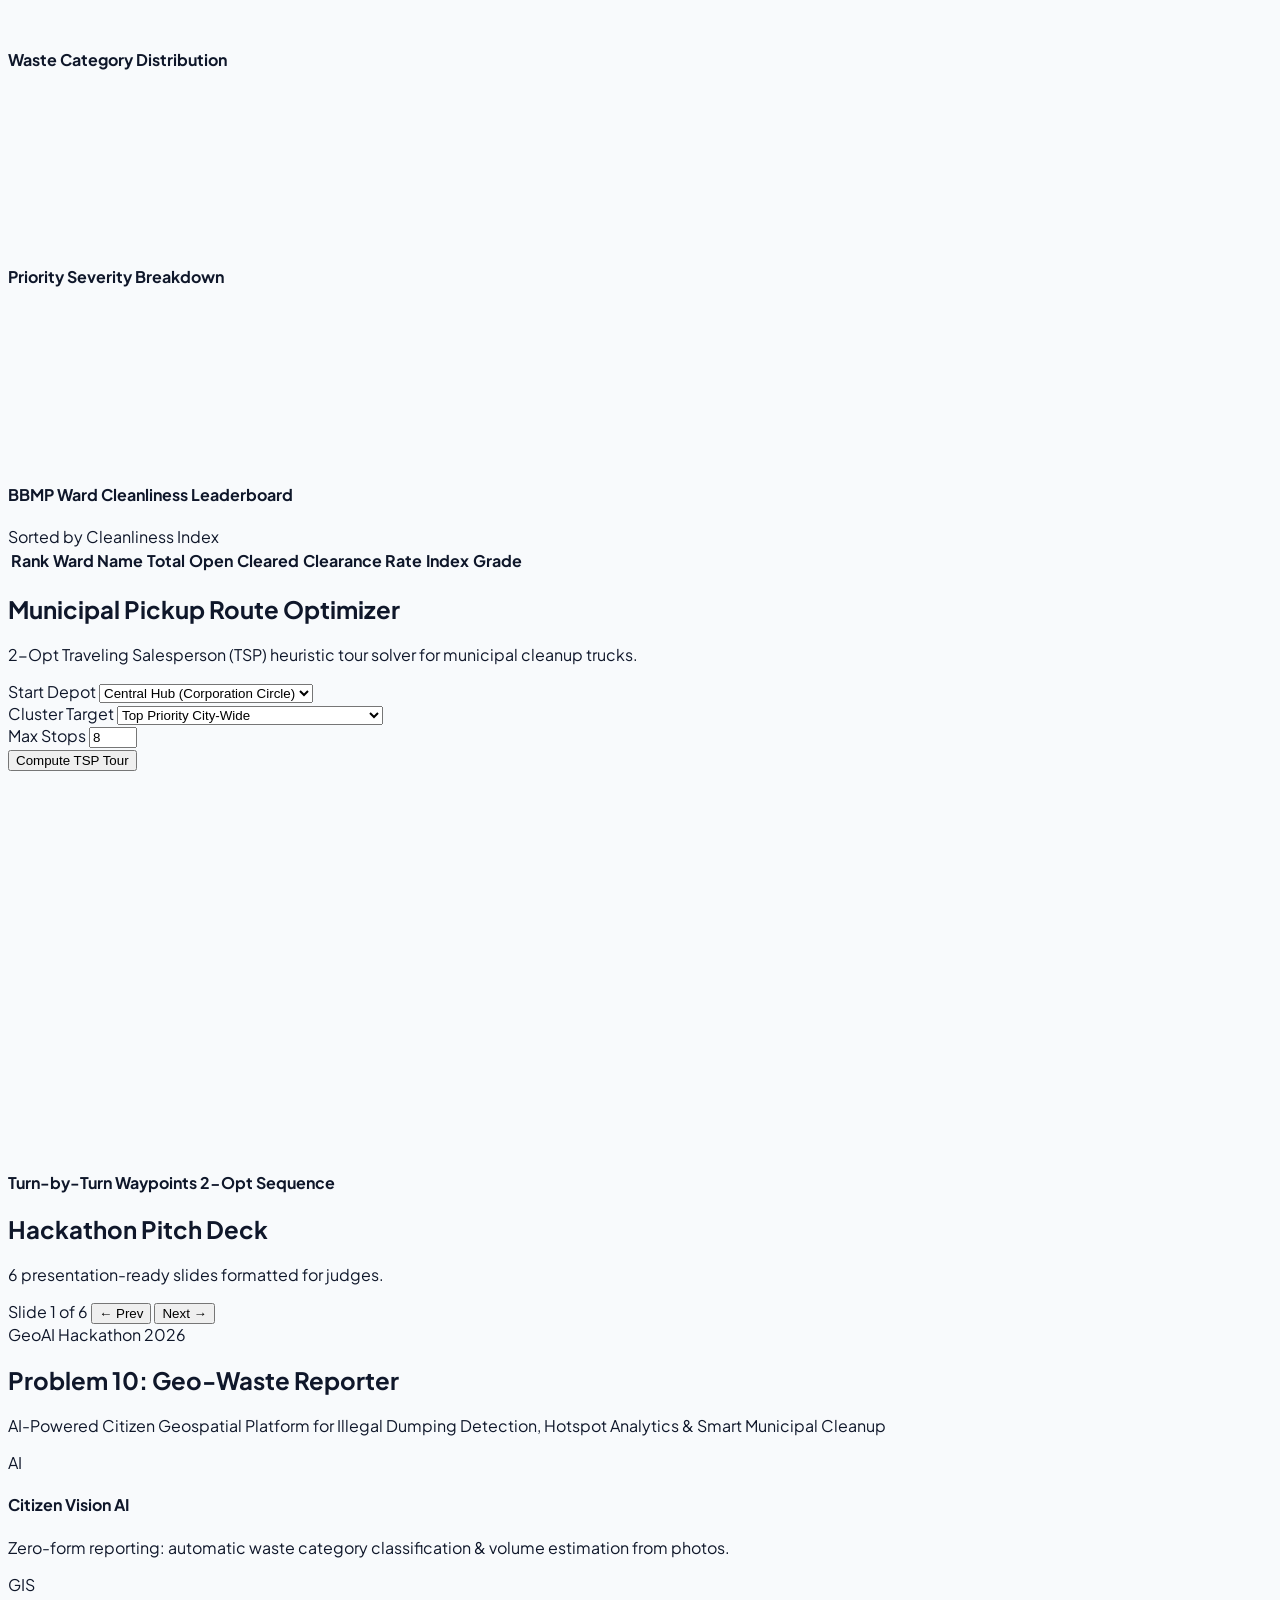
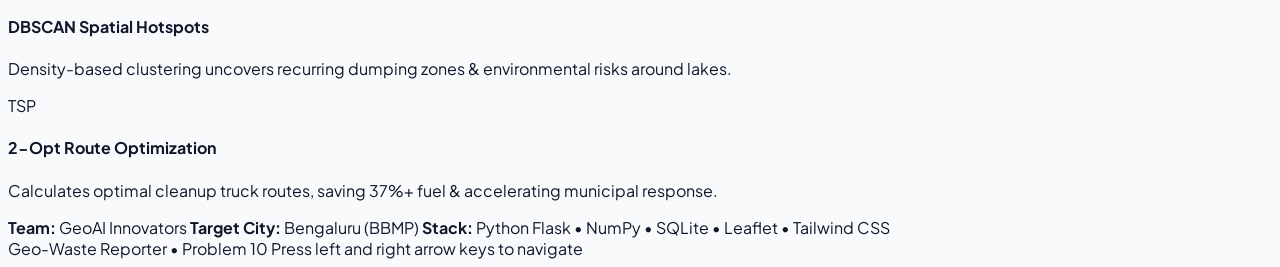
==== commit 293b0a8f: "Separate admin login page" ====
--- a/static/index.html
+++ b/static/index.html
@@ -749,5 +749,6 @@
   <script src="/static/js/analytics.js?v=6"></script>
   <script src="/static/js/route_optimizer.js?v=6"></script>
   <script src="/static/js/presentation.js?v=6"></script>
+  <script src="/static/js/hide-admin.js?v=1"></script>
 </body>
 </html>
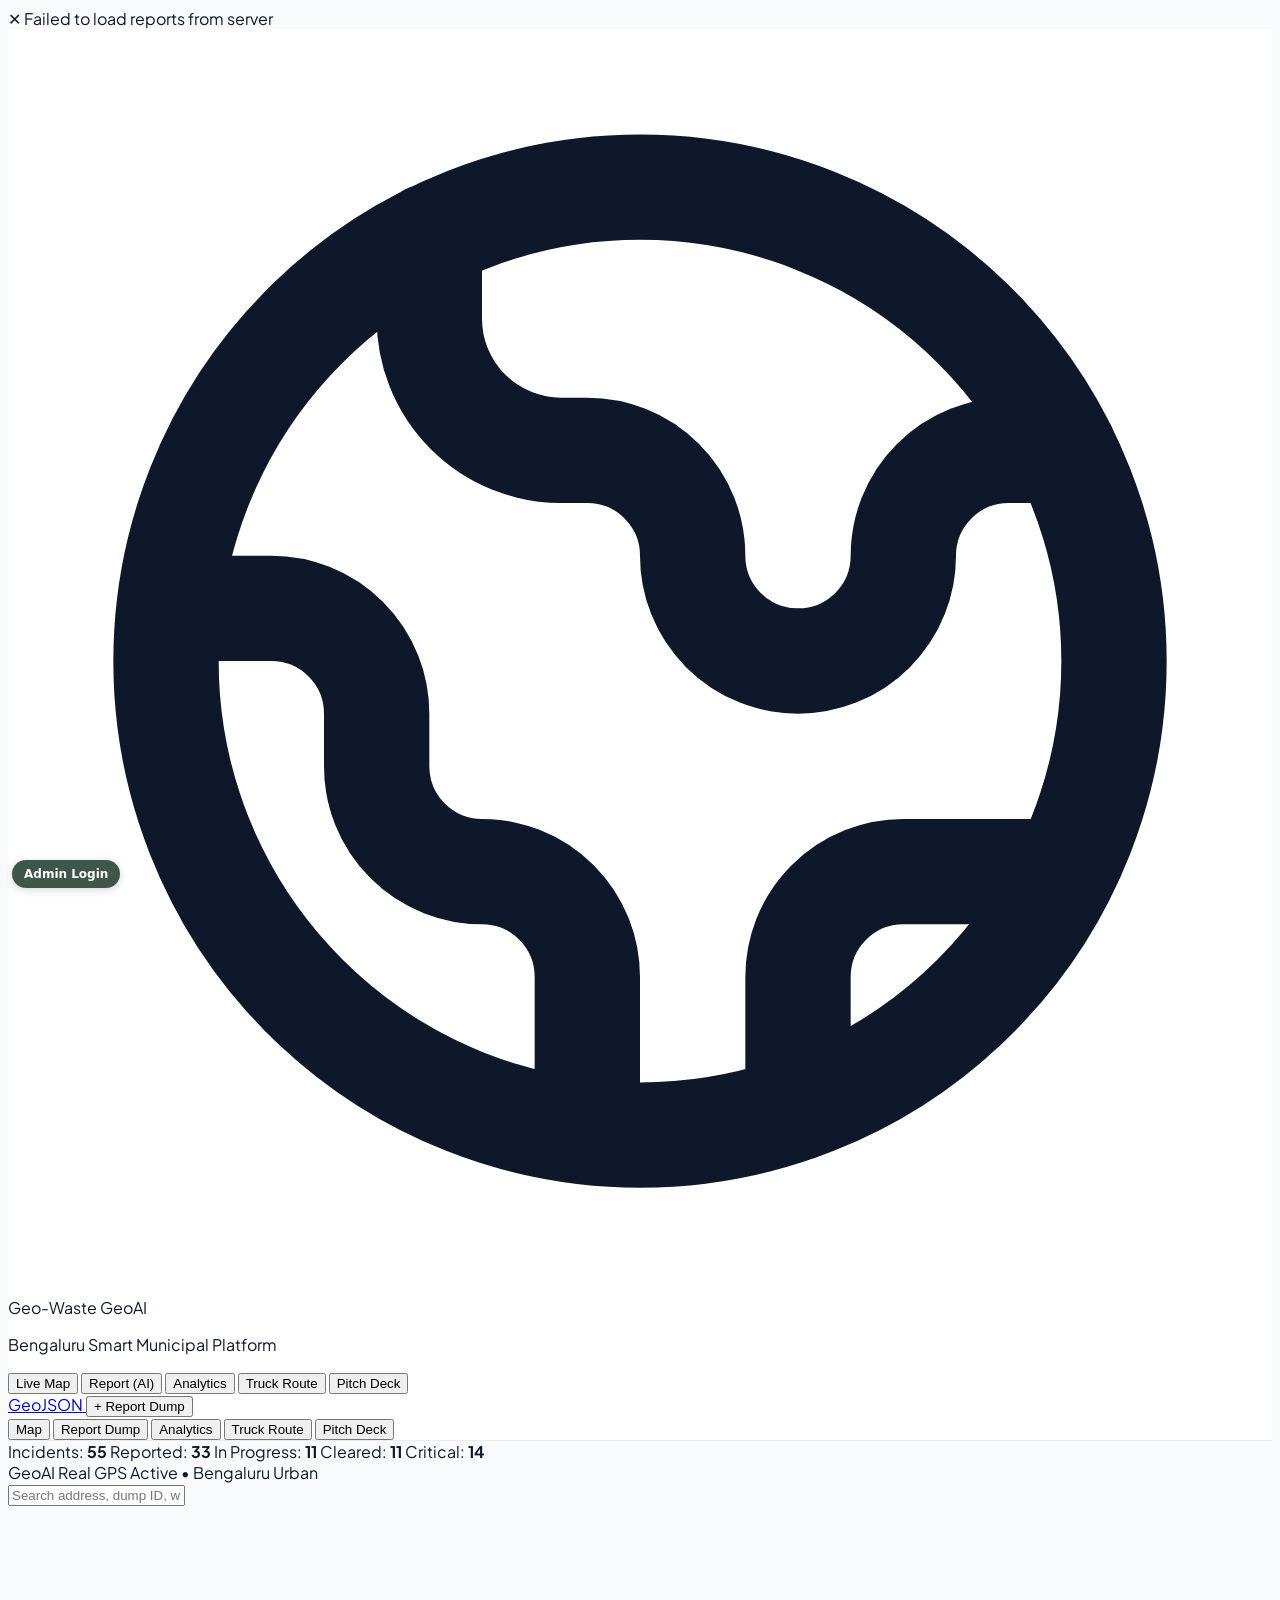
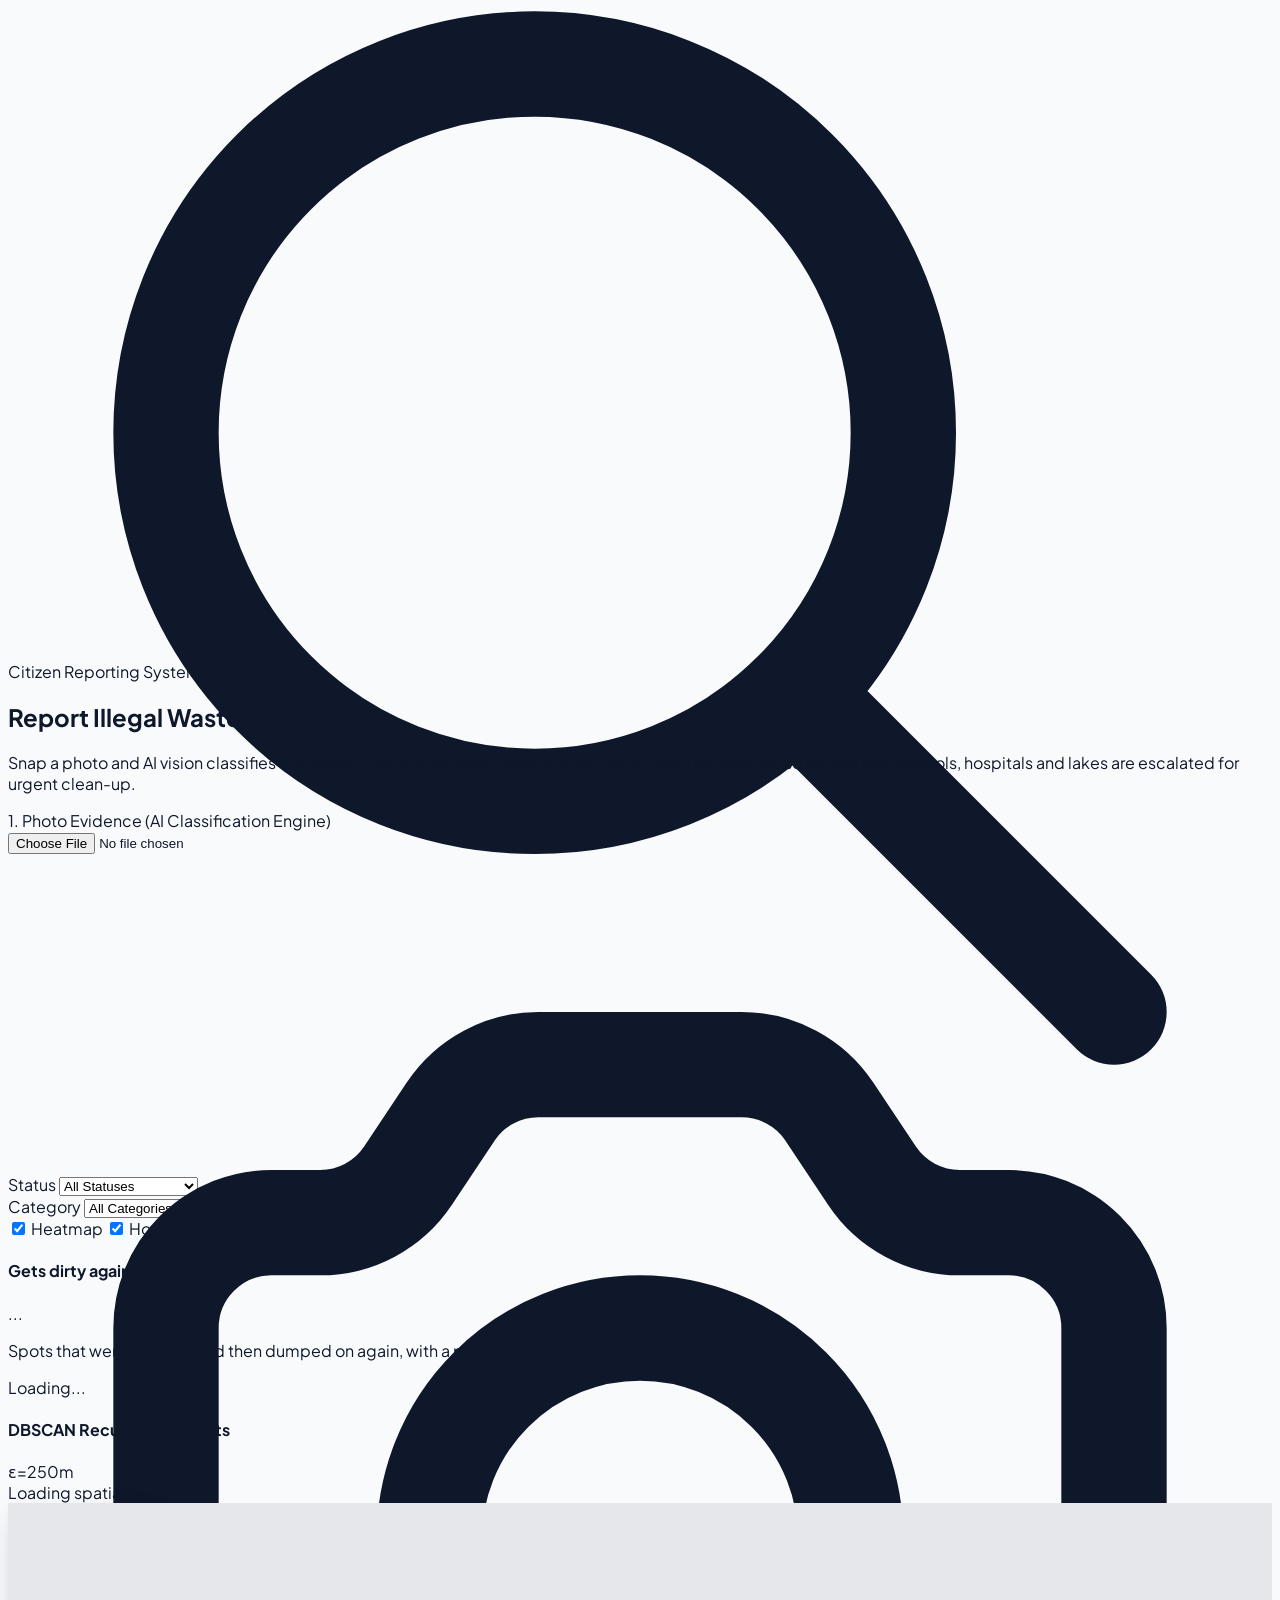
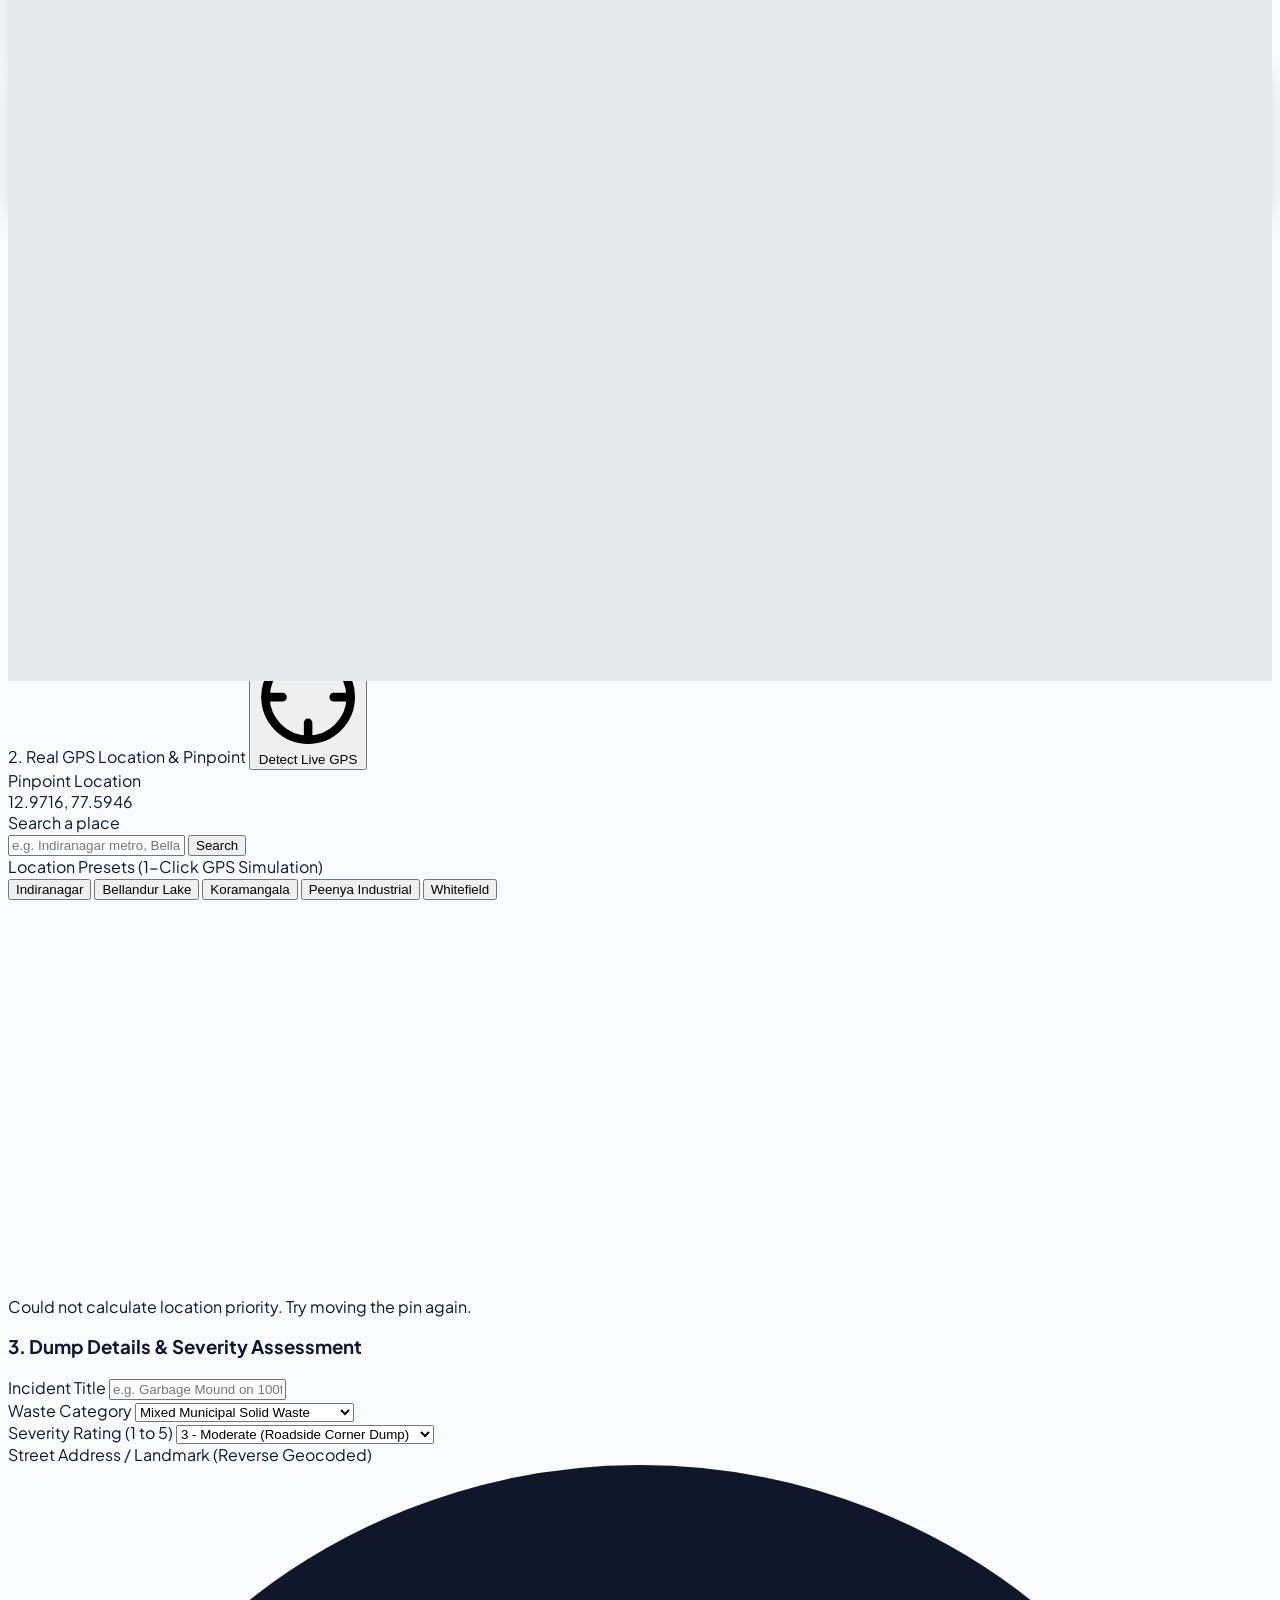
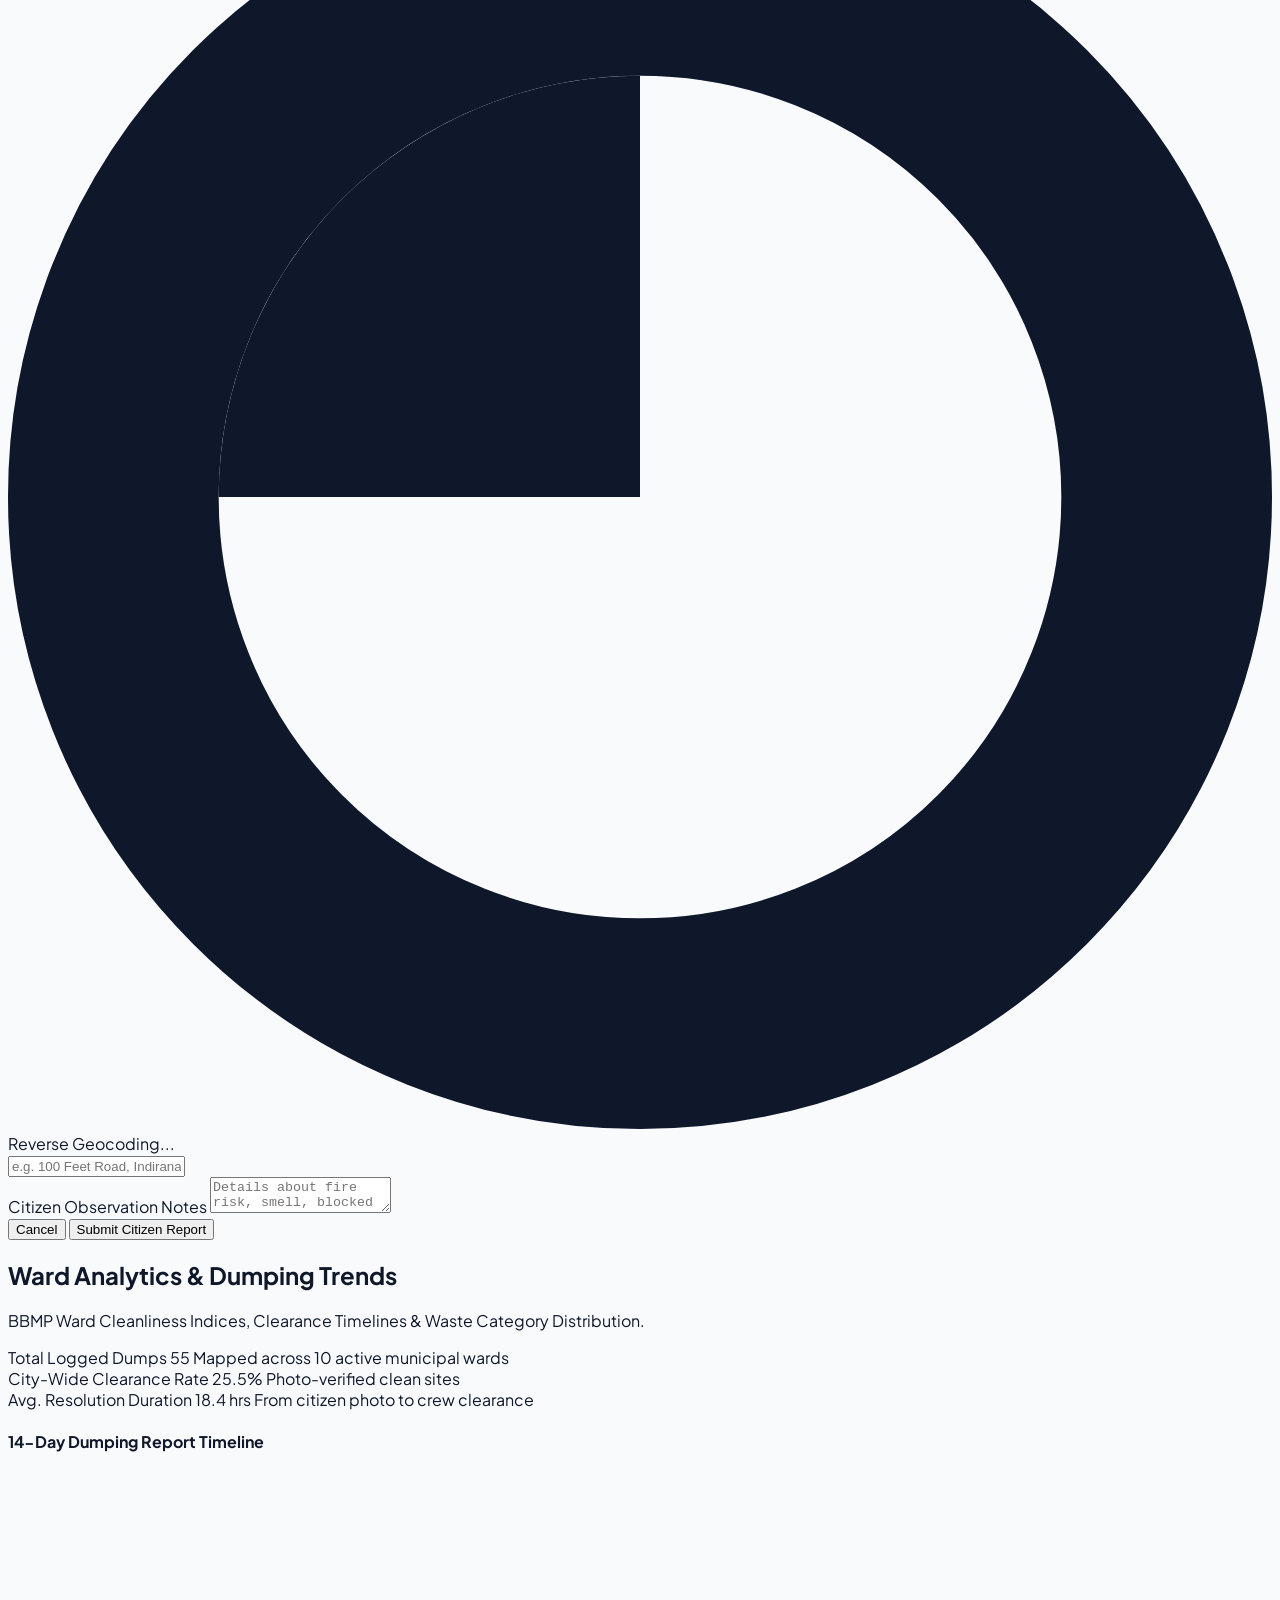
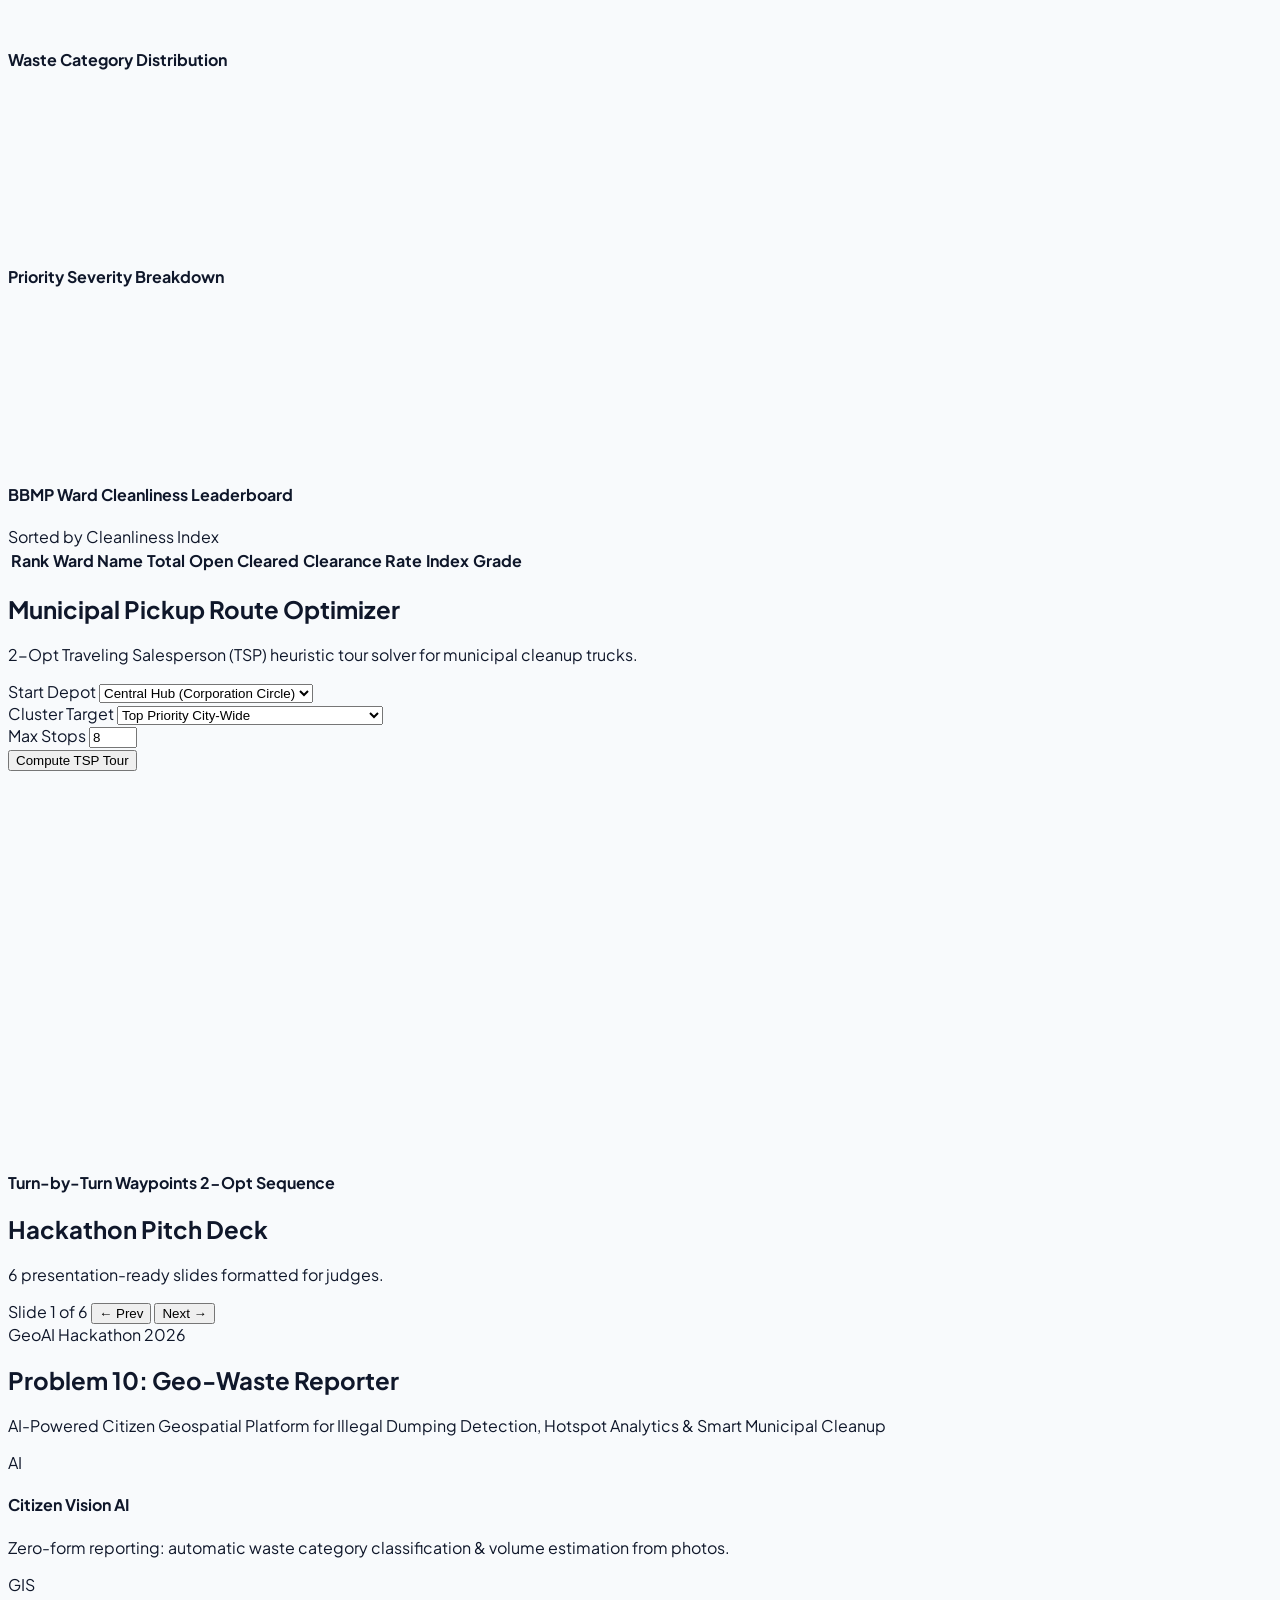
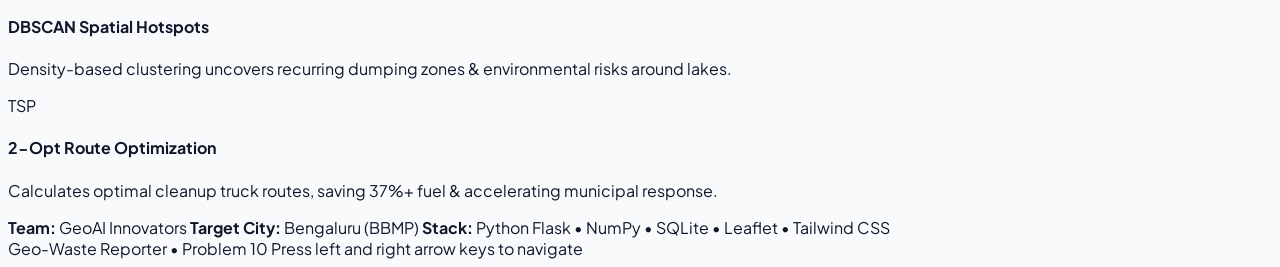
==== commit 3cbc9882: "Add Admin Login link to public page" ====
--- a/static/index.html
+++ b/static/index.html
@@ -749,6 +749,7 @@
   <script src="/static/js/analytics.js?v=6"></script>
   <script src="/static/js/route_optimizer.js?v=6"></script>
   <script src="/static/js/presentation.js?v=6"></script>
-  <script src="/static/js/hide-admin.js?v=1"></script>
+  <script src="/static/js/hide-admin.js?v=3"></script>
+  <script src="/static/js/admin-link.js?v=1"></script>
 </body>
 </html>
